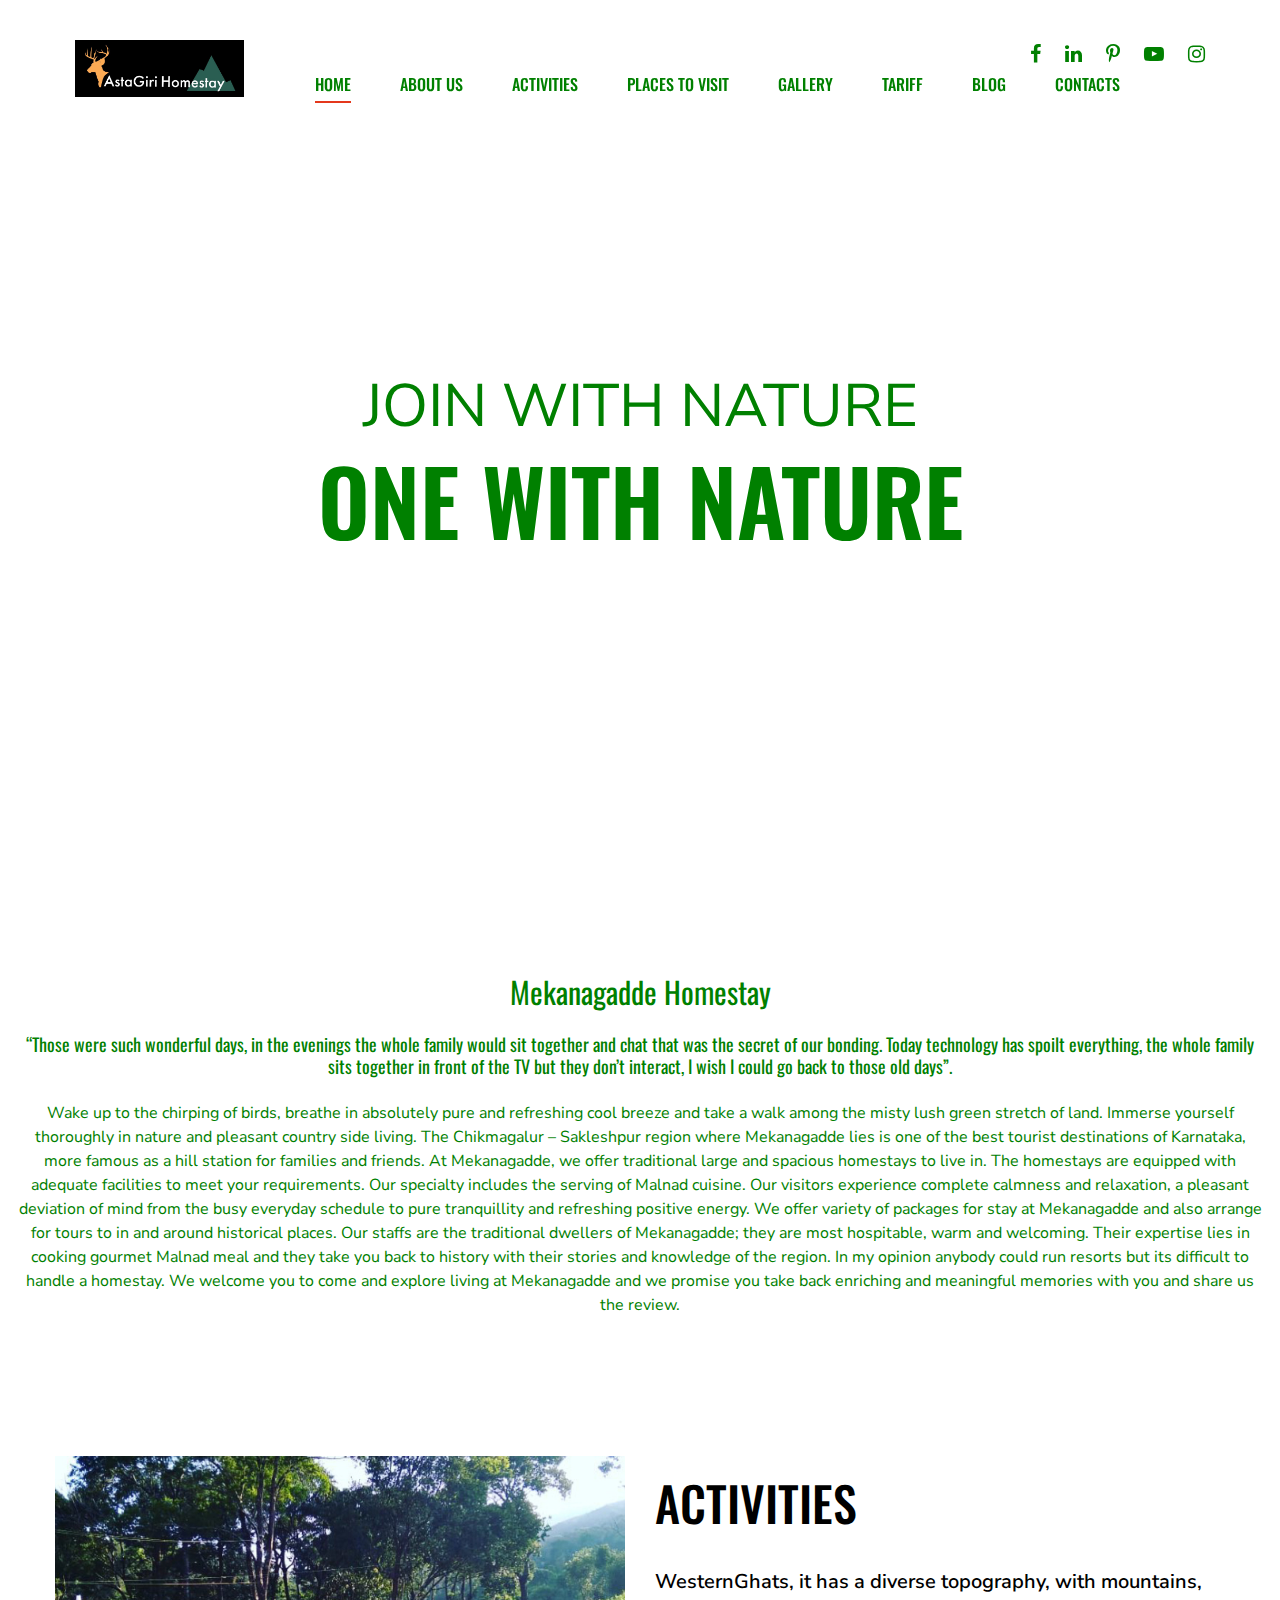
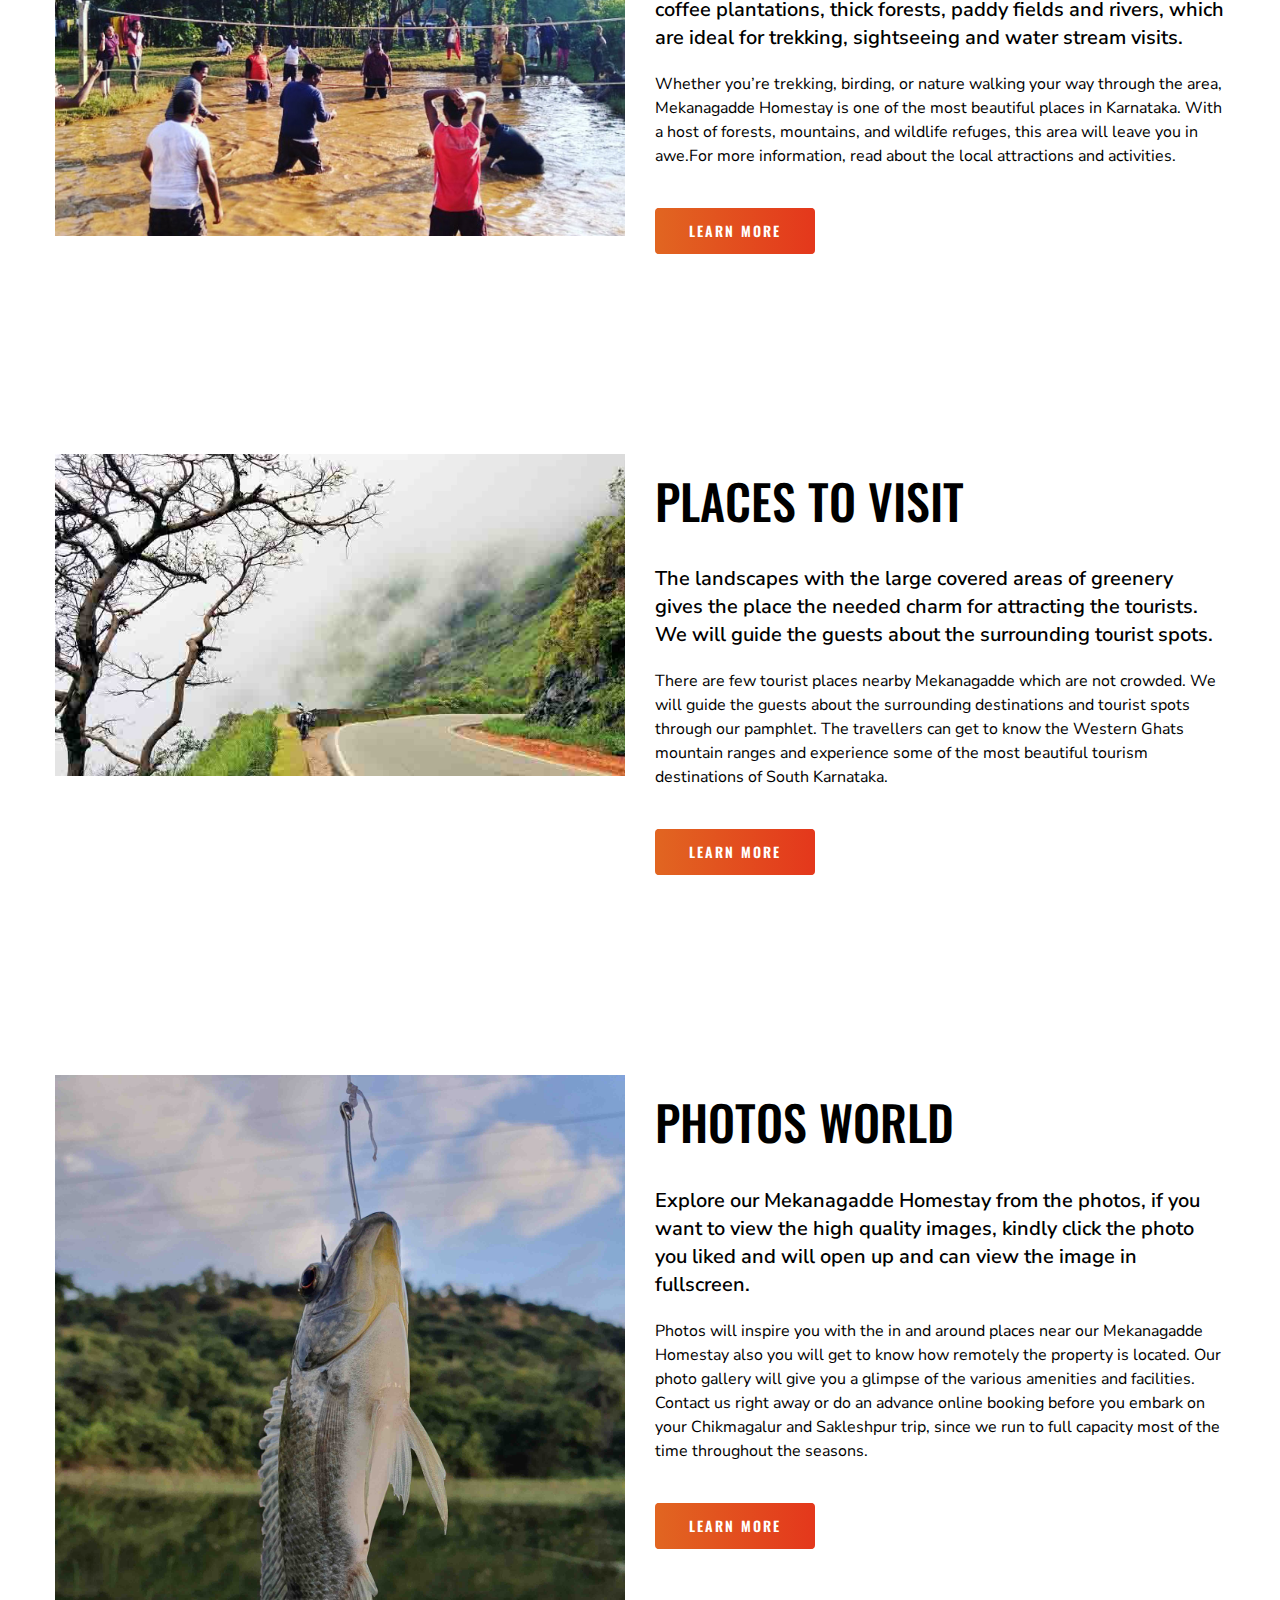
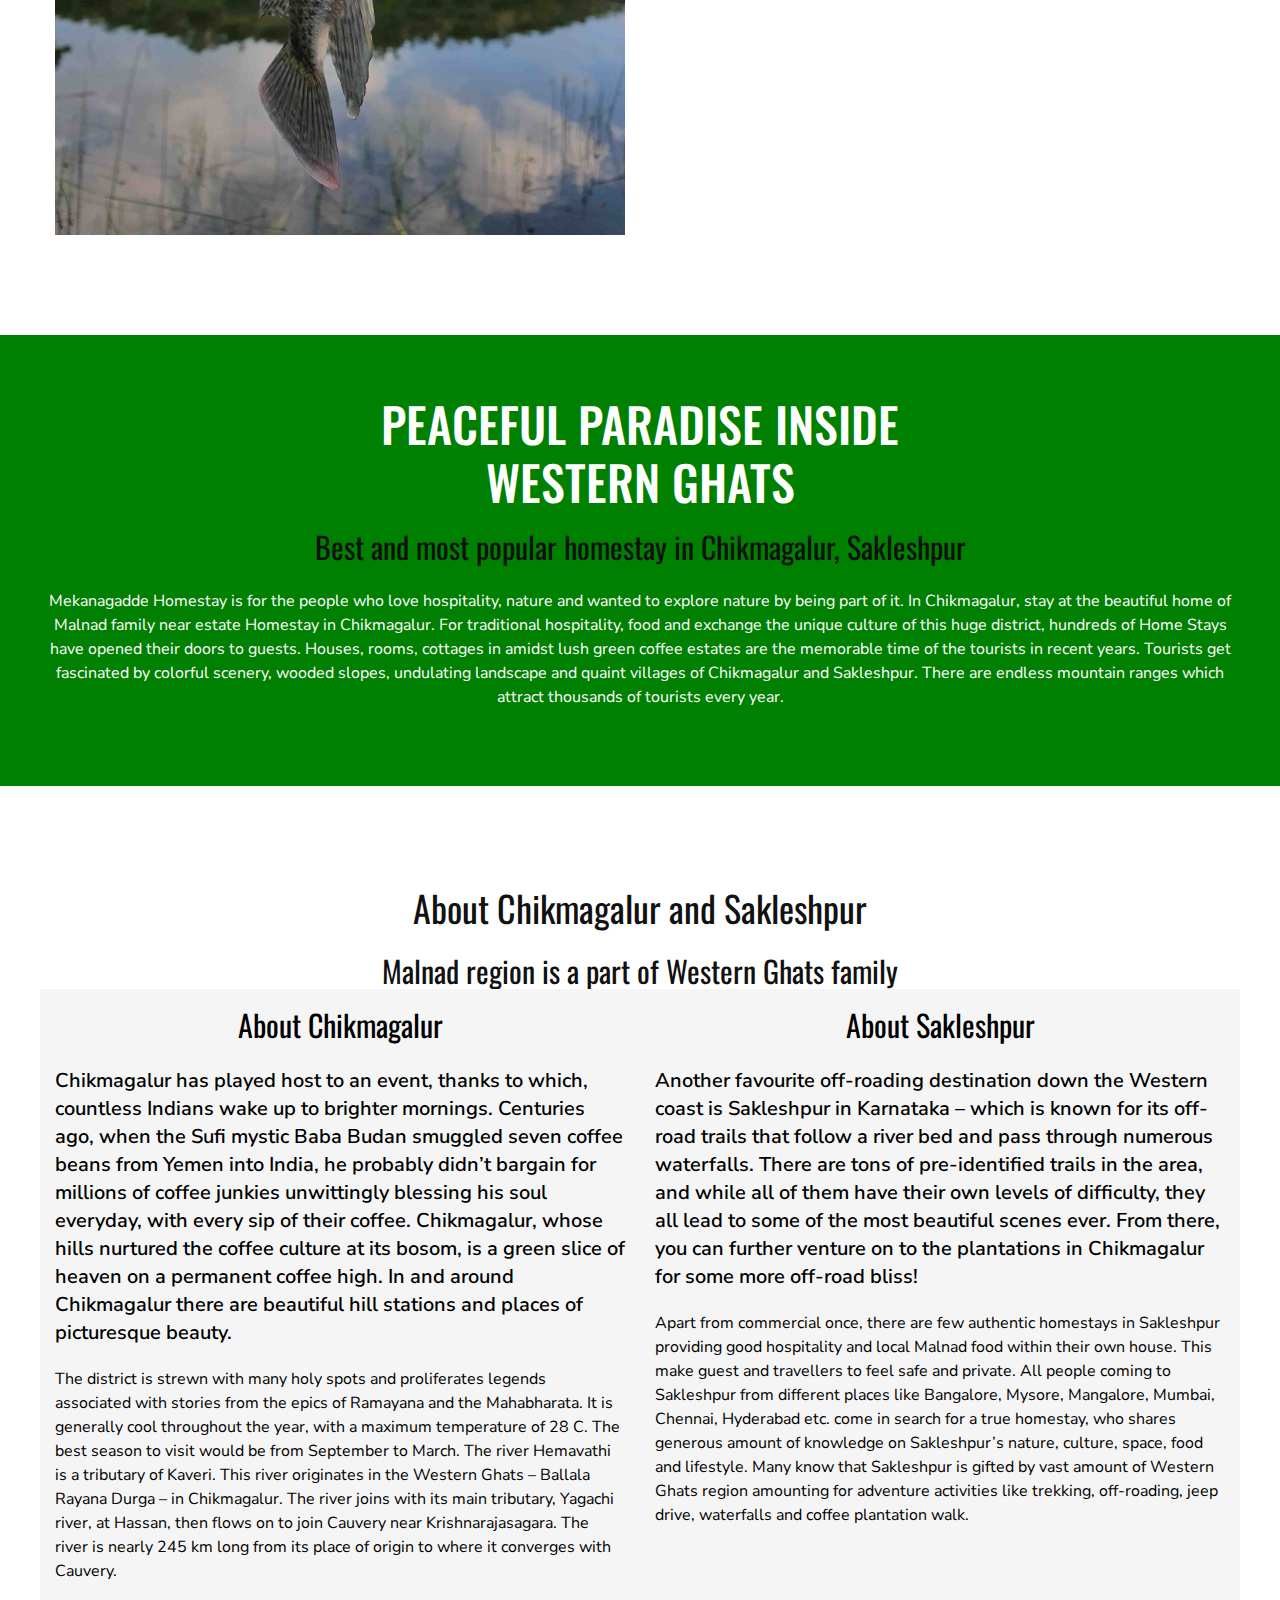
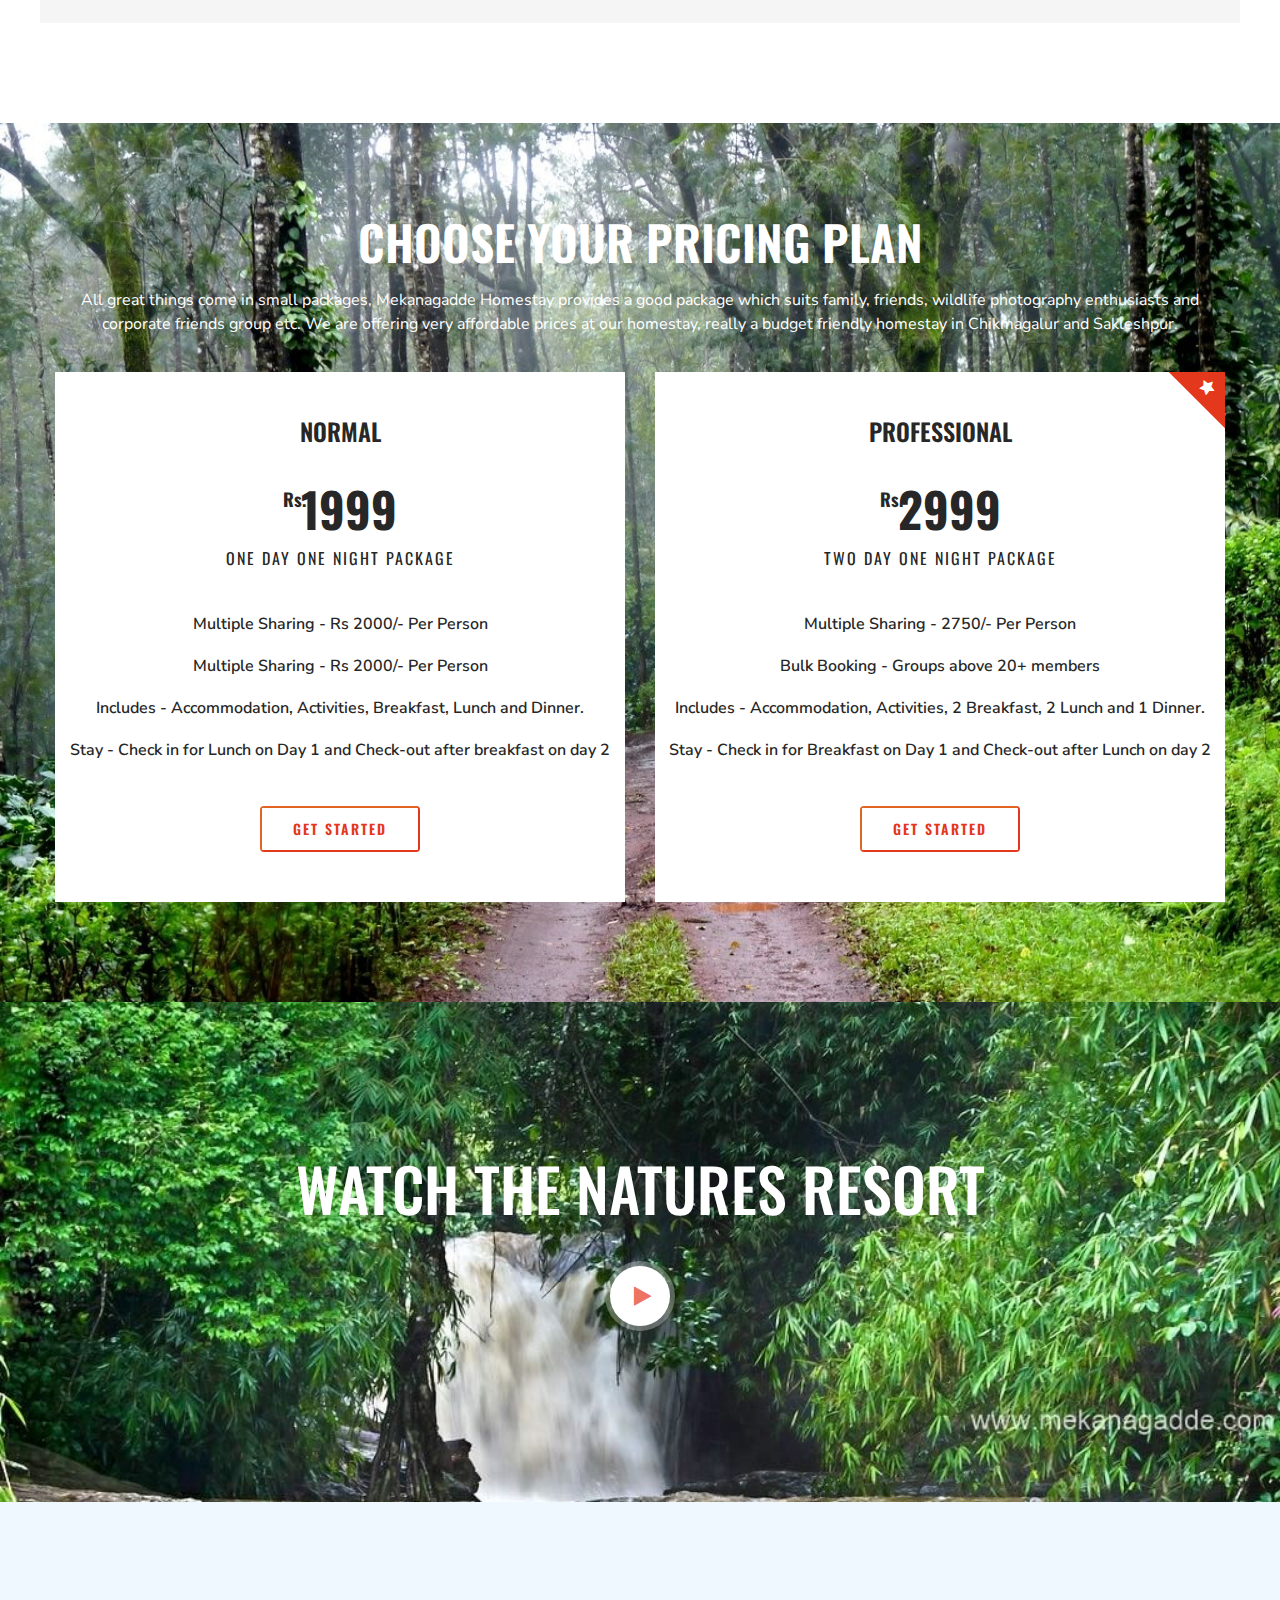
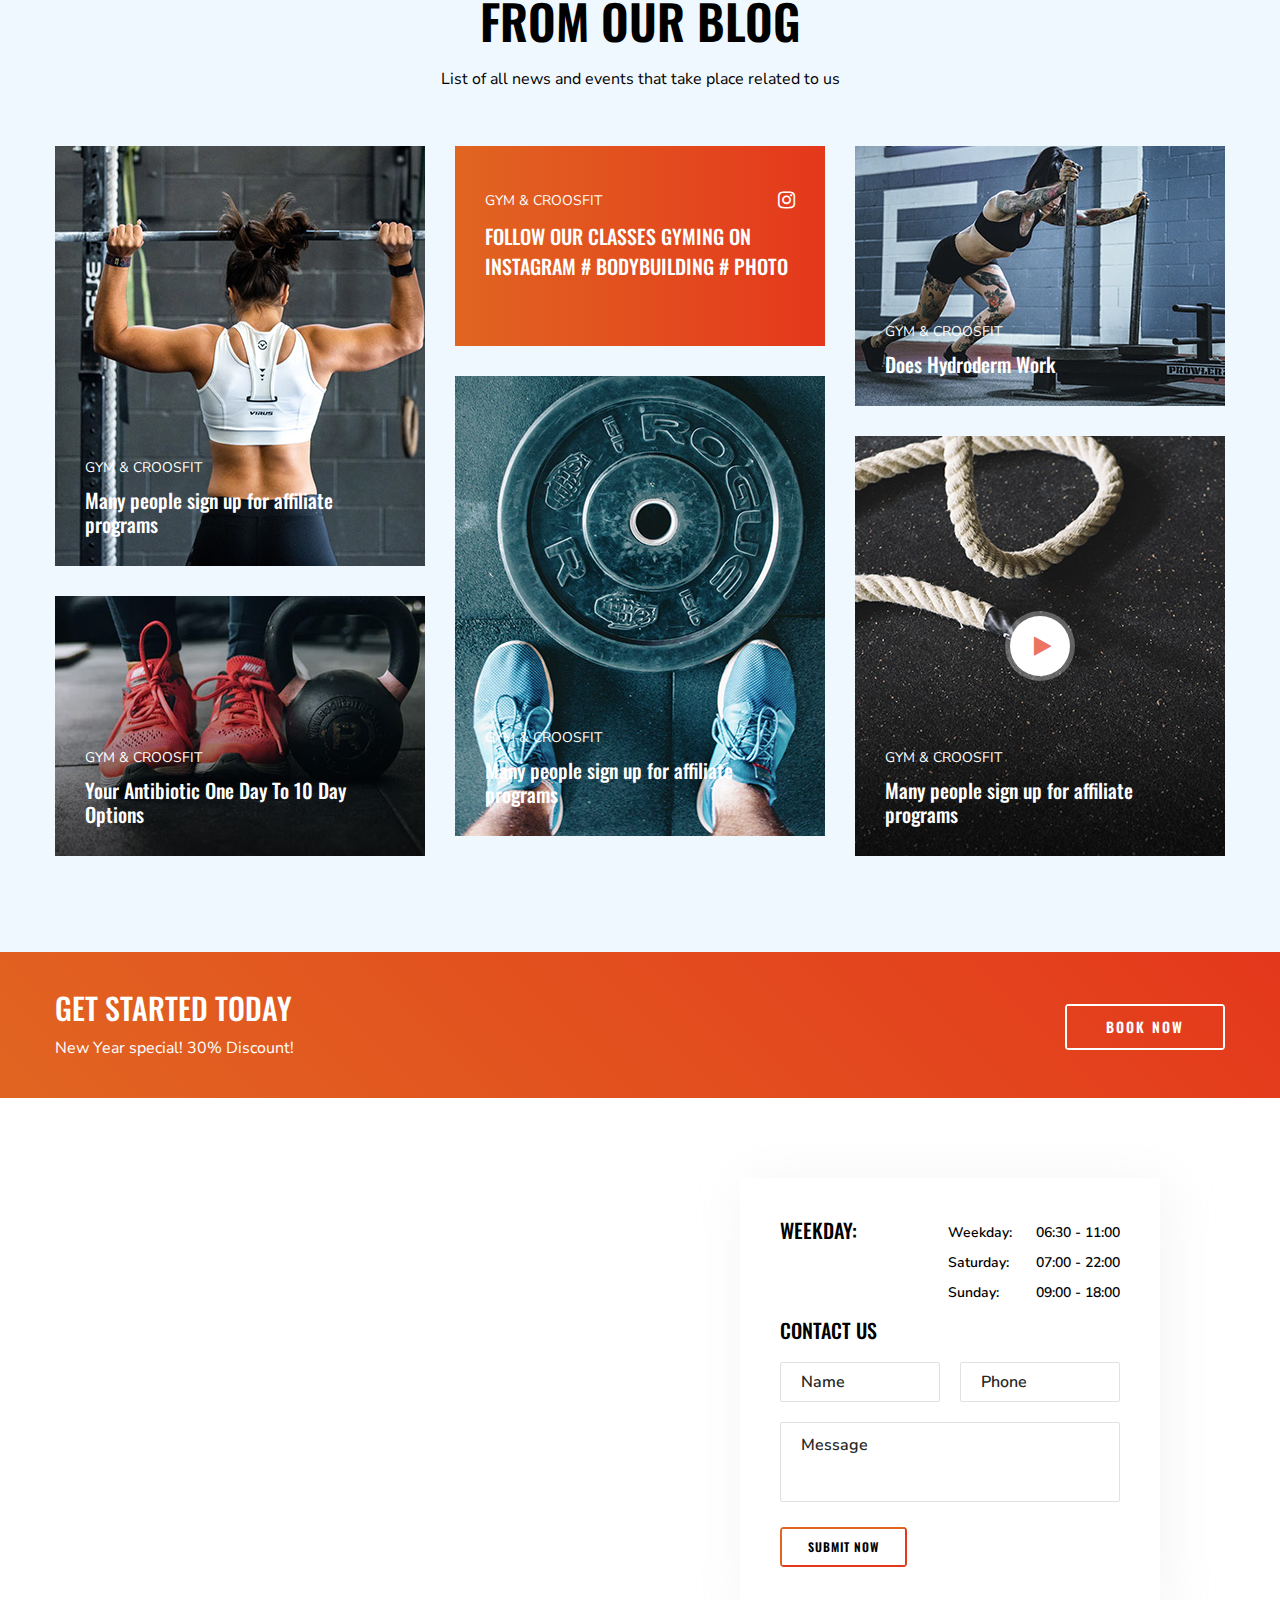
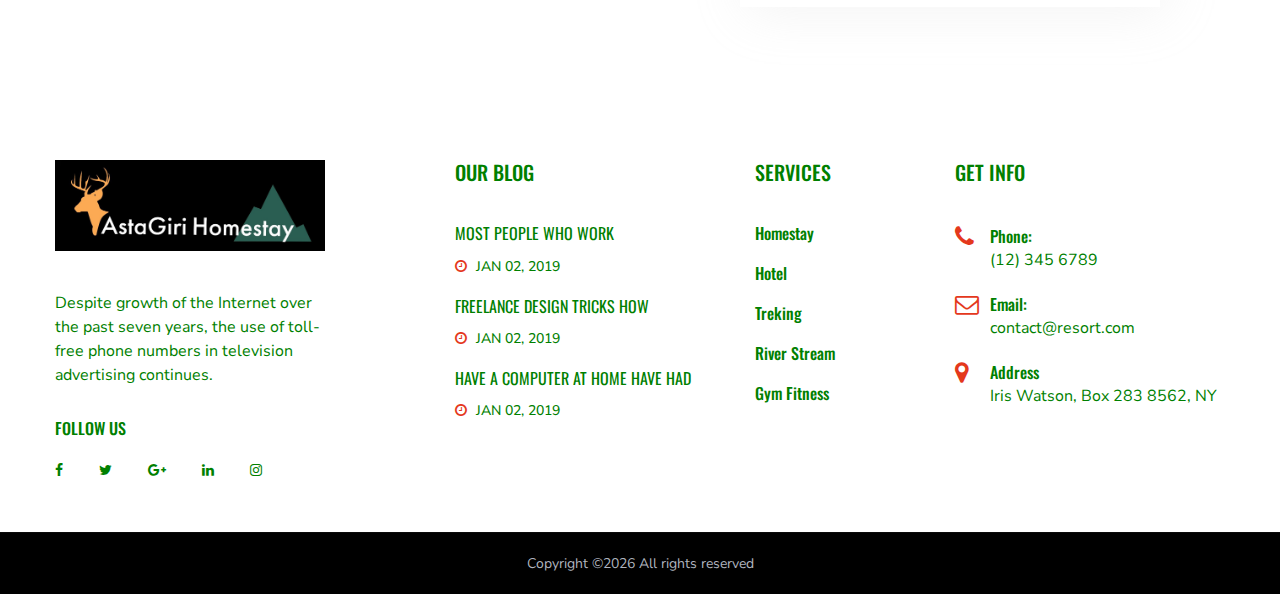
==== index.html @ 1a9eeee2 "1" ====
<!DOCTYPE html>
<html lang="zxx">

<head>
    <meta charset="UTF-8">
    <meta name="description" content="Resort">
    <meta name="keywords" content="Activitar, unica, creative, html">
    <meta name="viewport" content="width=device-width, initial-scale=1.0">
    <meta http-equiv="X-UA-Compatible" content="ie=edge">
    <title>Resort</title>

    <!-- Google Font -->
    <link href="https://fonts.googleapis.com/css?family=Nunito+Sans:400,600,700,800,900&display=swap" rel="stylesheet">
    <link href="https://fonts.googleapis.com/css?family=Oswald:300,400,500,600,700&display=swap" rel="stylesheet">

    <!-- Css Styles -->
    <link rel="stylesheet" href="css/bootstrap.min.css" type="text/css">
    <link rel="stylesheet" href="css/font-awesome.min.css" type="text/css">
    <link rel="stylesheet" href="css/elegant-icons.css" type="text/css">
    <link rel="stylesheet" href="css/nice-select.css" type="text/css">
    <link rel="stylesheet" href="css/owl.carousel.min.css" type="text/css">
    <link rel="stylesheet" href="css/magnific-popup.css" type="text/css">
    <link rel="stylesheet" href="css/slicknav.min.css" type="text/css">
    <link rel="stylesheet" href="css/style.css" type="text/css">
</head>

<body>
    <!-- Page Preloder -->
    <div id="preloder">
        <div class="loader"></div>
    </div>

    <!-- Header Section Begin -->

    <header class="header-section">
        <div class="container-fluid">
            <div class="logo">
                <a href="./index.html">
                    <img src="img/logo.png" alt="">
                </a>
            </div>
            <div class="top-social">
                <a href="#" style="color: green"><i class="fa fa-facebook"></i></a>
                <a href="#" style="color: green"><i class="fa fa-linkedin"></i></a>
                <a href="#" style="color: green"><i class="fa fa-pinterest-p"></i></a>
                <a href="#" style="color: green"><i class="fa fa-youtube-play"></i></a>
                <a href="#" style="color: green"><i class="fa fa-instagram"></i></a>
            </div>
            <div class="container">
                <div class="nav-menu">
                    <nav class="mainmenu mobile-menu">
                        <ul>
                          <li class="active"><a href="./index.html" style="color:green">Home</a></li>
                          <li><a href="./about-us.html" style="color:green">About us</a></li>
                          <li><a href="./activities.html" style="color:green">Activities</a></li>
                          <li><a href="./placestovisit.html" style="color:green">Places To Visit</a></li>
                        <li><a href="./gallery.html" style="color:green">Gallery</a></li>
                          <li><a href="./tariff.html" style="color:green">Tariff</a></li>
                          <li><a href="./blog.html" style="color:green">Blog</a>  </li>
                          <li><a href="./contact.html" style="color:green"s>Contacts</a></li>
                        </ul>
                    </nav>
                </div>
            </div>
            <div id="mobile-menu-wrap"></div>
        </div>
    </header>
    <!-- Header End -->

    <!-- Hero Section Begin -->
    <section class="hero-section">
        <div class="hero-items owl-carousel">
            <div class="single-hero-item set-bg" data-setbg="img/hero-slider/hero-1.jpg">
                <div class="container">
                    <div class="row">
                        <div class="col-lg-12">
                            <div class="hero-text">
                                <h2 style="color:green">Join With Nature</h2>
                                <h1 style="color:green">One With Nature</h1>

                          </div>
                        </div>
                    </div>
                </div>
            </div>
            <div class="single-hero-item set-bg" data-setbg="img/hero-slider/hero-2.jpg">
                <div class="container">
                    <div class="row">
                        <div class="col-lg-12">
                            <div class="hero-text">
                               <h2>Join With Nature</h2>
                                <h1>One With Nature</h1>

                          </div>
                        </div>
                    </div>
                </div>
            </div>
            <div class="single-hero-item set-bg" data-setbg="img/hero-slider/hero-3.jpg">
                <div class="container">
                    <div class="row">
                        <div class="col-lg-12">
                            <div class="hero-text">
                                <h2>Join With Nature</h2>
                                <h1>One With Nature</h1>

                          </div>
                        </div>
                    </div>
                </div>
            </div>
        </div>
    </section>
    <!-- Hero End -->

    <!-- Feature Section Begin -->
    <section class="feature-section">
        <div class="container-fluid">
            <div class="row">
                <div class="col-md-4 col-xl-12">
                    <br>

                      <center> <h3 style="color: green">Mekanagadde Homestay</h3></center>
					<br>
                       <center> <h5 style="color: green">“Those were such wonderful days, in the evenings the whole family would sit together and chat that was the secret of our bonding. Today technology has spoilt everything, the whole family sits together in front of the TV but they don’t interact, I wish I could go back to those old days”.<br /></h5></center><br>
						   <center> <p style="color: green">Wake up to the chirping of birds, breathe in absolutely pure and refreshing cool breeze and take a walk among the misty lush green stretch of land. Immerse yourself thoroughly in nature and pleasant country side living. The Chikmagalur – Sakleshpur region where Mekanagadde lies is one of the best tourist destinations of Karnataka, more famous as a hill station for families and friends.
At Mekanagadde, we offer traditional large and spacious homestays to live in. The homestays are equipped with adequate facilities to meet your requirements. Our specialty includes the serving of Malnad cuisine. Our visitors experience complete calmness and relaxation, a pleasant deviation of mind from the busy everyday schedule to pure tranquillity and refreshing positive energy. We offer variety of packages for stay at Mekanagadde and also arrange for tours to in and around historical places. Our staffs are the traditional dwellers of Mekanagadde; they are most hospitable, warm and welcoming. Their expertise lies in cooking gourmet Malnad meal and they take you back to history with their stories and knowledge of the region. In my opinion anybody could run resorts but its difficult to handle a homestay.
We welcome you to come and explore living at Mekanagadde and we promise you take back enriching and meaningful memories with you and share us the review.</p></center><br>


              </div>


            </div>
        </div>
    </section>
    <!-- Feature Section End -->

    <!-- About Section Begin -->
    <section class="home-about spad">
        <div class="container">
            <div class="row">

                <div class="col-lg-6">
                    <div class="about-img">
                         <img class="mySlides"  src="img/activities/mud-volley-ball copy.jpg" alt="">
						 <img class="mySlides"  src="img/activities/mud-volley-ball.jpg" alt="">
					  <img class="mySlides"  src="img/activities/bonfire-in-mudigere.jpg" alt="">
					  <img class="mySlides"  src="img/activities/ettina-buja-trek.jpg" alt="">
					  <img class="mySlides"  src="img/activities/water-fals.jpg" alt="">
					  
                    </div>
				  <script>
var myIndex = 0;
carousel();

function carousel() {
  var i;
  var x = document.getElementsByClassName("mySlides");
  for (i = 0; i < x.length; i++) {
    x[i].style.display = "none";
  }
  myIndex++;
  if (myIndex > x.length) {myIndex = 1}
  x[myIndex-1].style.display = "block";
  setTimeout(carousel, 2000); // Change image every 2 seconds
}
</script>
                </div>

				<div class="col-lg-6">
                    <div class="about-text">
                        <h2 style="color: black">ACTIVITIES</h2>
                        <p class="short-details" style="color: black">WesternGhats, it has a diverse topography, with mountains, coffee plantations, thick forests, paddy fields and rivers, which are ideal for trekking, sightseeing and water stream visits.</p>
                        <p class="long-details" style="color: black">Whether you’re trekking, birding, or nature walking your way through the area, Mekanagadde Homestay is one of the most beautiful places in Karnataka. With a host of forests, mountains, and wildlife refuges, this area will leave you in awe.For more information, read about the local attractions and activities.</p>
                        <a href="activities.html" class="primary-btn about-btn">Learn More</a>
                    </div>
                </div>

            </div>
        </div>
    </section>

	<section class="home-about spad">
        <div class="container">
            <div class="row">

                <div class="col-lg-6">
                    <div class="about-img">
                      <img class="mySlides1"  src="img/placestovisit/charmudi-ghat-mudigere.jpg" alt="">
					  <img class="mySlides1"  src="img/placestovisit/devrumane.jpg" alt="">
						<img class="mySlides1"  src="img/placestovisit/DSC_0391.JPG" alt="">
						<img class="mySlides1"  src="img/placestovisit/IMG_20191018_101809.jpg" alt="">
						<img class="mySlides1"  src="img/placestovisit/IMG_20191029_145510-01.jpeg.jpg" alt="">
						
                    </div>
				  <script>
var myIndexx = 0;
carousel2();

function carousel2() {
  var ii;
  var xx = document.getElementsByClassName("mySlides1");
  for (ii = 0; ii < xx.length; ii++) {
    xx[ii].style.display = "none";
  }
  myIndexx++;
  if (myIndexx > xx.length) {myIndexx = 1}
  xx[myIndexx-1].style.display = "block";
  setTimeout(carousel2, 2000); // Change image every 2 seconds
}
</script>
                </div>

				<div class="col-lg-6">
                    <div class="about-text">
                      <h2 style="color: black">PLACES TO VISIT</h2>
                      <p class="short-details" style="color: black">The landscapes with the large covered areas of greenery gives the place the needed charm for attracting the tourists. We will guide the guests about the surrounding tourist spots.</p>
                      <p class="long-details" style="color: black">There are few tourist places nearby Mekanagadde which are not crowded. We will guide the guests about the surrounding destinations and tourist spots through our pamphlet. The travellers can get to know the Western Ghats mountain ranges and experience some of the most beautiful tourism destinations of South Karnataka.</p>
                        <a href="placestovisit.html" class="primary-btn about-btn">Learn More</a>
                    </div>
                </div>

            </div>
        </div>
    </section>

	<section class="home-about spad">
        <div class="container">
            <div class="row">

                <div class="col-lg-6">
                    <div class="about-img">
                         <img class="mySlides2"  src="img/gallery/fishing-AstaGiri-Homestay-in-mudigere,-chikmagalur.jpg" alt="">
						 <img class="mySlides2"  src="img/gallery/AstaGiri-Homestay-in-mudigere,-chikmagalur.jpg" alt="">
						<img class="mySlides2"  src="img/gallery/bedroom in astagiri homestay.JPG" alt="">
						 <img class="mySlides2"  src="img/gallery/chikamagalore-AstaGiri-Homestay-in-mudigere,-chikmagalur.jpg" alt="">
						<img class="mySlides2"  src="img/gallery/AstaGiri-Homestay-in-mudigere,-chikmagalur-2.jpg" alt="">
					  
                    </div>
				  <script>
var myIndexxx = 0;
carousel3();

function carousel3() {
  var iii;
  var xxx = document.getElementsByClassName("mySlides2");
  for (iii = 0; iii < xxx.length; iii++) {
    xxx[iii].style.display = "none";
  }
  myIndexxx++;
  if (myIndexxx > xxx.length) {myIndexxx = 1}
  xxx[myIndexxx-1].style.display = "block";
  setTimeout(carousel3, 2000); // Change image every 2 seconds
}
</script>
                </div>

				<div class="col-lg-6">
                    <div class="about-text">
                      <h2 style="color: black">PHOTOS WORLD</h2>
                      <p class="short-details" style="color: black">Explore our Mekanagadde Homestay from the photos, if you want to view the high quality images, kindly click the photo you liked and will open up and can view the image in fullscreen.</p>
                      <p class="long-details" style="color: black">Photos will inspire you with the in and around places near our Mekanagadde Homestay also you will get to know how remotely the property is located. Our photo gallery will give you a glimpse of the various amenities and facilities. Contact us right away or do an advance online booking before you embark on your Chikmagalur and Sakleshpur trip, since we run to full capacity most of the time throughout the seasons.</p>
                        <a href="gallery.html" class="primary-btn about-btn">Learn More</a>
                    </div>
                </div>

            </div>
        </div>
    </section>
    <!-- About Section End -->

    <!-- Classes Section Begin -->
    <section class="classes-section" >
        <div class="class-title set-bg"  style="background-color: green">
            <div class="container" >
                <div class="row" >
                    <div class="col-lg-7 m-auto text-center">
                        <div class="section-title pl-lg-4 pr-lg-4 pl-0 pr-0">
                            <h2>Peaceful Paradise inside Western Ghats</h2>

                        </div>

                    </div>
					<center><h3>Best and most popular homestay in Chikmagalur, Sakleshpur</h3><br>
                            <p style="color: white">Mekanagadde Homestay is for the people who love hospitality, nature and wanted to explore nature by being part of it. In Chikmagalur, stay at the beautiful home of Malnad family near estate Homestay in Chikmagalur. For traditional hospitality, food and exchange the unique culture of this huge district, hundreds of Home Stays have opened their doors to guests. Houses, rooms, cottages in amidst lush green coffee estates are the memorable time of the tourists in recent years. Tourists get fascinated by colorful scenery, wooded slopes, undulating landscape and quaint villages of Chikmagalur and Sakleshpur. There are endless mountain ranges which attract thousands of tourists every year.</p></center>
                </div>
            </div>
        </div>

    </section>
	<section class="home-about spad">
        <div class="container">
			<center><h2>About Chikmagalur and Sakleshpur</h2>
			<br>
			<h3>Malnad region is a part of Western Ghats family</h3></center>
            <div class="row">
				<br>
				<br>
               <div class="col-lg-6" style="background-color: whitesmoke">
                   <div class="about-text">
                       <center><h3 style="color: black">About Chikmagalur</h3></center>
					   <br>
                      <p class="short-details" style="color: black">Chikmagalur has played host to an event, thanks to which, countless Indians wake up to brighter mornings. Centuries ago, when the Sufi mystic Baba Budan smuggled seven coffee beans from Yemen into India, he probably didn’t bargain for millions of coffee junkies unwittingly blessing his soul everyday, with every sip of their coffee. Chikmagalur, whose hills nurtured the coffee culture at its bosom, is a green slice of heaven on a permanent coffee high. In and around Chikmagalur there are beautiful hill stations and places of picturesque beauty.</p>
                      <p class="long-details" style="color: black">The district is strewn with many holy spots and proliferates legends associated with stories from the epics of Ramayana and the Mahabharata. It is generally cool throughout the year, with a maximum temperature of 28 C. The best season to visit would be from September to March. The river Hemavathi is a tributary of Kaveri. This river originates in the Western Ghats – Ballala Rayana Durga – in Chikmagalur. The river joins with its main tributary, Yagachi river, at Hassan, then flows on to join Cauvery near Krishnarajasagara. The river is nearly 245 km long from its place of origin to where it converges with Cauvery.</p>

                    </div>
                </div>

				<div class="col-lg-6" style="background-color: whitesmoke">
                    <div class="about-text">
                      <center><h3 style="color: black">About Sakleshpur</h3></center>
						<br>
                      <p class="short-details" style="color: black">Another favourite off-roading destination down the Western coast is Sakleshpur in Karnataka – which is known for its off-road trails that follow a river bed and pass through numerous waterfalls. There are tons of pre-identified trails in the area, and while all of them have their own levels of difficulty, they all lead to some of the most beautiful scenes ever. From there, you can further venture on to the plantations in Chikmagalur for some more off-road bliss!</p>
                      <p class="long-details" style="color: black">Apart from commercial once, there are few authentic homestays in Sakleshpur providing good hospitality and local Malnad food within their own house. This make guest and travellers to feel safe and private. All people coming to Sakleshpur from different places like Bangalore, Mysore, Mangalore, Mumbai, Chennai, Hyderabad etc. come in search for a true homestay, who shares generous amount of knowledge on Sakleshpur’s nature, culture, space, food and lifestyle. Many know that Sakleshpur is gifted by vast amount of Western Ghats region amounting for adventure activities like trekking, off-roading, jeep drive, waterfalls and coffee plantation walk.</p>

                    </div>
                </div>
            </div>
        </div>
    </section>



    <!-- Class Time Section End -->

    <!-- Price Plan Section Begin -->
    <section class="price-section spad set-bg" data-setbg="img/price-bg.jpg">
        <div class="container">
            <div class="row">
                <div class="col-lg-12">
                    <div class="section-title">
                        <h2>CHOOSE YOUR PRICING PLAN</h2>
                        <p>All great things come in small packages, Mekanagadde Homestay provides a good package which suits family, friends, wildlife photography enthusiasts and corporate friends group etc. We are offering very affordable prices at our homestay, really a budget friendly homestay in Chikmagalur and Sakleshpur.</p>
                    </div>

                </div>
            </div>
            <div class="row">
                <div class="col-lg-4 col-xl-6">
                    <div class="single-price-plan">
                        <h4>Normal</h4>
                        <div class="price-plan">
                            <h2> 1999 <span>Rs. </span></h2>
                            <p>One day one night Package</p>
                        </div>
                        <ul>
                            <li>Multiple Sharing - Rs 2000/- Per Person</li>
                            <li>Multiple Sharing - Rs 2000/- Per Person</li>
                            <li>Includes - Accommodation, Activities, Breakfast, Lunch and Dinner.</li>
                            <li>Stay - Check in for Lunch on Day 1 and Check-out after breakfast on day 2</li>
                        </ul>
                        <a href="#" class="primary-btn price-btn">Get Started</a>
                    </div>
                </div>
                <div class="col-lg-4 col-xl-6">
                    <div class="single-price-plan">
                        <h4>Professional</h4>
                        <div class="price-plan">
                            <h2>2999<span>Rs.</span></h2>
                            <p>Two day One night Package</p>
                        </div>
                        <ul>
                            <li>Multiple Sharing - 2750/- Per Person</li>
                            <li>Bulk Booking - Groups above 20+ members</li>
                            <li>Includes - Accommodation, Activities, 2 Breakfast, 2 Lunch and 1 Dinner.</li>
                            <li>Stay - Check in for Breakfast on Day 1 and Check-out after Lunch on day 2</li>
                        </ul>
                        <a href="#" class="primary-btn price-btn">Get Started</a>
                        <div class="tic-text">
                            <i class="fa fa-star"></i>
                        </div>
                    </div>
                </div>

            </div>
        </div>
    </section>
    <!-- Price Plan Section End -->



    <!-- Video Section Begin -->
    <section class="video-section set-bg" data-setbg="img/video-bg.jpg">
        <div class="container">
            <div class="row">
                <div class="col-lg-12">
                    <div class="video-text">
                        <h2 >Watch the Natures Resort</h2>
                        <a href="https://www.youtube.com/watch?v=X_9VoqR5ojM" class="play-btn video-popup">
                            <i class="fa fa-play"></i>
                        </a>
                    </div>
                </div>
            </div>
        </div>
    </section>
    <!-- Video Section End -->

    <!-- Blog Section Begin -->
    <section class="blog-section spad" style="background-color: aliceblue">
        <div class="container">
            <div class="row">
                <div class="col-lg-12 text-center">
                    <div class="section-title">
                        <h2 style="color: black">From Our Blog</h2>
                        <p style="color: black">List of all news and events that take place related to us</p>
                    </div>
                </div>
            </div>
            <div class="row blog-gird">
                <div class="grid-sizer"></div>
                <div class="col-lg-4 col-md-6 grid-item">
                    <div class="blog-item large-item set-bg" data-setbg="img/blog/blog-1.jpg">
                        <a href="#" class="blog-text">
                            <div class="categories">Gym & Croosfit</div>
                            <h5>Many people sign up for affiliate programs</h5>
                        </a>
                    </div>
                </div>
                <div class="col-lg-4 col-md-6 grid-item">
                    <div class="blog-item instagram-item">
                        <a href="#" class="instagram-text">
                            <div class="categories">Gym & Croosfit <i class="fa fa-instagram"></i></div>
                            <h5>Follow Our Classes Gyming on Instagram # BodyBuilding # photo</h5>
                        </a>
                    </div>
                </div>
                <div class="col-lg-4 col-md-6 grid-item">
                    <div class="blog-item small-item set-bg" data-setbg="img/blog/blog-2.jpg">
                        <a href="#" class="blog-text">
                            <div class="categories">Gym & Croosfit</div>
                            <h5>Does Hydroderm Work</h5>
                        </a>
                    </div>
                </div>
                <div class="col-lg-4 col-md-6 grid-item">
                    <div class="blog-item large-item xls-large set-bg" data-setbg="img/blog/blog-3.jpg">
                        <a href="#" class="blog-text">
                            <div class="categories">Gym & Croosfit</div>
                            <h5>Many people sign up for affiliate programs</h5>
                        </a>
                    </div>
                </div>
                <div class="col-lg-4 col-md-6 grid-item">
                    <div class="blog-item large-item set-bg" data-setbg="img/blog/blog-4.jpg">
                        <a href="#" class="blog-text">
                            <div class="categories">Gym & Croosfit</div>
                            <h5>Many people sign up for affiliate programs</h5>
                        </a>
                        <div class="play-btn">
                            <a href="https://www.youtube.com/watch?v=X_9VoqR5ojM" class="play-in-btn video-popup">
                                <i class="fa fa-play"></i>
                            </a>
                        </div>
                    </div>
                </div>
                <div class="col-lg-4 col-md-6 grid-item">
                    <div class="blog-item small-item set-bg" data-setbg="img/blog/blog-5.jpg">
                        <a href="#" class="blog-text">
                            <div class="categories">Gym & Croosfit</div>
                            <h5>Your Antibiotic One Day To 10 Day Options</h5>
                        </a>
                    </div>
                </div>
            </div>
        </div>
    </section>
    <!-- Blog Section End -->

    <!-- Cta Section Begin -->
    <section class="cta-section">
        <div class="container" >
            <div class="row">
                <div class="col-lg-12">
                    <div class="cta-text">
                        <h3>GeT Started Today</h3>
                        <p>New Year special! 30% Discount!</p>
                    </div>
                    <a href="#" class="primary-btn cta-btn">book now</a>
                </div>
            </div>
        </div>
    </section>
    <!-- Cta Section End -->

    <!-- Map Section Begin -->
    <div class="map">
        <iframe
            src="https://www.google.com/maps/embed?pb=!1m10!1m8!1m3!1d188618.51311104256!2d-71.236572!3d42.381647!3m2!1i1024!2i768!4f13.1!5e0!3m2!1sen!2sbd!4v1576756626784!5m2!1sen!2sbd" height="590" style="border: 0" allowfullscreen=""></iframe>
         <div class="map-contact-detalis">
            <div class="open-time">
                <h5>Weekday:</h5>
                <ul>
                    <li>Weekday: <span>06:30 - 11:00</span></li>
                    <li>Saturday: <span>07:00 - 22:00</span></li>
                    <li>Sunday: <span>09:00 - 18:00</span></li>
                </ul>
            </div>
            <div class="map-contact-form">
                <h5>Contact Us</h5>
                <form action="#">
                    <input type="text" placeholder="Name">
                    <input type="text" class="phone" placeholder="Phone">
                    <textarea placeholder="Message"></textarea>
                    <button type="submit" class="site-btn">Submit Now</button>
                </form>
            </div>
        </div>
    </div>
    <!-- Map Section End -->

    <!-- Footer Section Begin -->
    <footer class="footer-section" style="background-color: white">
        <div class="container">
            <div class="row">
                <div class="col-lg-3">
                    <div class="footer-logo-item">
                        <div class="f-logo">
                            <a href="#"><img src="img/logo.png" alt=""></a>
                        </div>
                        <p style="color: green">Despite growth of the Internet over the past seven years, the use of toll-free phone numbers
                            in television advertising continues.</p>
                        <div class="social-links">
                            <h6 style="color: green">Follow us</h6>
                            <a href="#" style="color: green"><i class="fa fa-facebook"></i></a>
                            <a href="#" style="color: green"><i class="fa fa-twitter"></i></a>
                            <a href="#" style="color: green"><i class="fa fa-google-plus"></i></a>
                            <a href="#" style="color: green"><i class="fa fa-linkedin"></i></a>
                            <a href="#" style="color: green"><i class="fa fa-instagram"></i></a>
                        </div>
                    </div>
                </div>
                <div class="col-lg-3 offset-lg-1">
                    <div class="footer-widget">
                        <h5 style="color: green">Our Blog</h5>
                        <div class="footer-blog">
                            <a href="#" class="fb-item">
                                <h6 style="color: green">Most people who work</h6>
                                <span class="blog-time" style="color: green"><i class="fa fa-clock-o"></i> Jan 02, 2019</span>
                            </a>
                            <a href="#" class="fb-item">
                                <h6 style="color: green">Freelance Design Tricks How </h6>
                                <span class="blog-time" style="color: green"><i class="fa fa-clock-o"></i> Jan 02, 2019</span>
                            </a>
                            <a href="#" class="fb-item">
                                <h6 style="color: green">have a computer at home have had </h6>
                                <span class="blog-time" style="color: green"><i class="fa fa-clock-o"></i> Jan 02, 2019</span>
                            </a>
                        </div>
                    </div>
                </div>
                <div class="col-lg-2">
                    <div class="footer-widget">
                        <h5 style="color: green">Services</h5>
                        <ul class="workout-program">
                            <li><a href="#" style="color: green">Homestay</a></li>
                            <li><a href="#" style="color: green">Hotel</a></li>
                            <li><a href="#" style="color: green">Treking</a></li>
                            <li><a href="#" style="color: green">River Stream</a></li>
                            <li><a href="#" style="color: green">Gym Fitness</a></li>
                        </ul>
                    </div>
                </div>
                <div class="col-lg-3">
                    <div class="footer-widget">
                        <h5 style="color: green">Get Info</h5>
                        <ul class="footer-info">
                            <li style="color: green">
                                <i class="fa fa-phone"></i>
                                <span style="color: green">Phone:</span>
                                (12) 345 6789
                            </li>
                            <li style="color: green">
                                <i class="fa fa-envelope-o"></i>
                                <span style="color: green">Email:</span>
                                contact@resort.com
                            </li>
                            <li style="color: green">
                                <i class="fa fa-map-marker"></i>
                                <span style="color: green">Address</span>
                                Iris Watson, Box 283 8562, NY
                            </li>
                        </ul>
                    </div>
                </div>
            </div>
        </div>
        <div class="copyright-text">
            <div class="container">
                <div class="row">
                    <div class="col-lg-12 text-center">
                        <div class="ct-inside"><!-- Link back to Colorlib can't be removed. Template is licensed under CC BY 3.0. -->
Copyright &copy;<script>document.write(new Date().getFullYear());</script> All rights reserved</div>
                    </div>
                </div>
            </div>
        </div>
    </footer>
    <!-- Footer Section End -->

    <!-- Js Plugins -->
    <script src="js/jquery-3.3.1.min.js"></script>
    <script src="js/bootstrap.min.js"></script>
    <script src="js/jquery.magnific-popup.min.js"></script>
    <script src="js/mixitup.min.js"></script>
    <script src="js/jquery.nice-select.min.js"></script>
    <script src="js/jquery.slicknav.js"></script>
    <script src="js/owl.carousel.min.js"></script>
    <script src="js/masonry.pkgd.min.js"></script>
    <script src="js/main.js"></script>
</body>

</html>
---- css/elegant-icons.css ----
@font-face {
	font-family: 'ElegantIcons';
	src:url('../fonts/ElegantIcons.eot');
	src:url('../fonts/ElegantIcons.eot?#iefix') format('embedded-opentype'),
		url('../fonts/ElegantIcons.woff') format('woff'),
		url('../fonts/ElegantIcons.ttf') format('truetype'),
		url('../fonts/ElegantIcons.svg#ElegantIcons') format('svg');
	font-weight: normal;
	font-style: normal;
}

/* Use the following CSS code if you want to use data attributes for inserting your icons */
[data-icon]:before {
	font-family: 'ElegantIcons';
	content: attr(data-icon);
	speak: none;
	font-weight: normal;
	font-variant: normal;
	text-transform: none;
	line-height: 1;
	-webkit-font-smoothing: antialiased;
	-moz-osx-font-smoothing: grayscale;
}

/* Use the following CSS code if you want to have a class per icon */
/*
Instead of a list of all class selectors,
you can use the generic selector below, but it's slower:
[class*="your-class-prefix"] {
*/
.arrow_up, .arrow_down, .arrow_left, .arrow_right, .arrow_left-up, .arrow_right-up, .arrow_right-down, .arrow_left-down, .arrow-up-down, .arrow_up-down_alt, .arrow_left-right_alt, .arrow_left-right, .arrow_expand_alt2, .arrow_expand_alt, .arrow_condense, .arrow_expand, .arrow_move, .arrow_carrot-up, .arrow_carrot-down, .arrow_carrot-left, .arrow_carrot-right, .arrow_carrot-2up, .arrow_carrot-2down, .arrow_carrot-2left, .arrow_carrot-2right, .arrow_carrot-up_alt2, .arrow_carrot-down_alt2, .arrow_carrot-left_alt2, .arrow_carrot-right_alt2, .arrow_carrot-2up_alt2, .arrow_carrot-2down_alt2, .arrow_carrot-2left_alt2, .arrow_carrot-2right_alt2, .arrow_triangle-up, .arrow_triangle-down, .arrow_triangle-left, .arrow_triangle-right, .arrow_triangle-up_alt2, .arrow_triangle-down_alt2, .arrow_triangle-left_alt2, .arrow_triangle-right_alt2, .arrow_back, .icon_minus-06, .icon_plus, .icon_close, .icon_check, .icon_minus_alt2, .icon_plus_alt2, .icon_close_alt2, .icon_check_alt2, .icon_zoom-out_alt, .icon_zoom-in_alt, .icon_search, .icon_box-empty, .icon_box-selected, .icon_minus-box, .icon_plus-box, .icon_box-checked, .icon_circle-empty, .icon_circle-slelected, .icon_stop_alt2, .icon_stop, .icon_pause_alt2, .icon_pause, .icon_menu, .icon_menu-square_alt2, .icon_menu-circle_alt2, .icon_ul, .icon_ol, .icon_adjust-horiz, .icon_adjust-vert, .icon_document_alt, .icon_documents_alt, .icon_pencil, .icon_pencil-edit_alt, .icon_pencil-edit, .icon_folder-alt, .icon_folder-open_alt, .icon_folder-add_alt, .icon_info_alt, .icon_error-oct_alt, .icon_error-circle_alt, .icon_error-triangle_alt, .icon_question_alt2, .icon_question, .icon_comment_alt, .icon_chat_alt, .icon_vol-mute_alt, .icon_volume-low_alt, .icon_volume-high_alt, .icon_quotations, .icon_quotations_alt2, .icon_clock_alt, .icon_lock_alt, .icon_lock-open_alt, .icon_key_alt, .icon_cloud_alt, .icon_cloud-upload_alt, .icon_cloud-download_alt, .icon_image, .icon_images, .icon_lightbulb_alt, .icon_gift_alt, .icon_house_alt, .icon_genius, .icon_mobile, .icon_tablet, .icon_laptop, .icon_desktop, .icon_camera_alt, .icon_mail_alt, .icon_cone_alt, .icon_ribbon_alt, .icon_bag_alt, .icon_creditcard, .icon_cart_alt, .icon_paperclip, .icon_tag_alt, .icon_tags_alt, .icon_trash_alt, .icon_cursor_alt, .icon_mic_alt, .icon_compass_alt, .icon_pin_alt, .icon_pushpin_alt, .icon_map_alt, .icon_drawer_alt, .icon_toolbox_alt, .icon_book_alt, .icon_calendar, .icon_film, .icon_table, .icon_contacts_alt, .icon_headphones, .icon_lifesaver, .icon_piechart, .icon_refresh, .icon_link_alt, .icon_link, .icon_loading, .icon_blocked, .icon_archive_alt, .icon_heart_alt, .icon_star_alt, .icon_star-half_alt, .icon_star, .icon_star-half, .icon_tools, .icon_tool, .icon_cog, .icon_cogs, .arrow_up_alt, .arrow_down_alt, .arrow_left_alt, .arrow_right_alt, .arrow_left-up_alt, .arrow_right-up_alt, .arrow_right-down_alt, .arrow_left-down_alt, .arrow_condense_alt, .arrow_expand_alt3, .arrow_carrot_up_alt, .arrow_carrot-down_alt, .arrow_carrot-left_alt, .arrow_carrot-right_alt, .arrow_carrot-2up_alt, .arrow_carrot-2dwnn_alt, .arrow_carrot-2left_alt, .arrow_carrot-2right_alt, .arrow_triangle-up_alt, .arrow_triangle-down_alt, .arrow_triangle-left_alt, .arrow_triangle-right_alt, .icon_minus_alt, .icon_plus_alt, .icon_close_alt, .icon_check_alt, .icon_zoom-out, .icon_zoom-in, .icon_stop_alt, .icon_menu-square_alt, .icon_menu-circle_alt, .icon_document, .icon_documents, .icon_pencil_alt, .icon_folder, .icon_folder-open, .icon_folder-add, .icon_folder_upload, .icon_folder_download, .icon_info, .icon_error-circle, .icon_error-oct, .icon_error-triangle, .icon_question_alt, .icon_comment, .icon_chat, .icon_vol-mute, .icon_volume-low, .icon_volume-high, .icon_quotations_alt, .icon_clock, .icon_lock, .icon_lock-open, .icon_key, .icon_cloud, .icon_cloud-upload, .icon_cloud-download, .icon_lightbulb, .icon_gift, .icon_house, .icon_camera, .icon_mail, .icon_cone, .icon_ribbon, .icon_bag, .icon_cart, .icon_tag, .icon_tags, .icon_trash, .icon_cursor, .icon_mic, .icon_compass, .icon_pin, .icon_pushpin, .icon_map, .icon_drawer, .icon_toolbox, .icon_book, .icon_contacts, .icon_archive, .icon_heart, .icon_profile, .icon_group, .icon_grid-2x2, .icon_grid-3x3, .icon_music, .icon_pause_alt, .icon_phone, .icon_upload, .icon_download, .social_facebook, .social_twitter, .social_pinterest, .social_googleplus, .social_tumblr, .social_tumbleupon, .social_wordpress, .social_instagram, .social_dribbble, .social_vimeo, .social_linkedin, .social_rss, .social_deviantart, .social_share, .social_myspace, .social_skype, .social_youtube, .social_picassa, .social_googledrive, .social_flickr, .social_blogger, .social_spotify, .social_delicious, .social_facebook_circle, .social_twitter_circle, .social_pinterest_circle, .social_googleplus_circle, .social_tumblr_circle, .social_stumbleupon_circle, .social_wordpress_circle, .social_instagram_circle, .social_dribbble_circle, .social_vimeo_circle, .social_linkedin_circle, .social_rss_circle, .social_deviantart_circle, .social_share_circle, .social_myspace_circle, .social_skype_circle, .social_youtube_circle, .social_picassa_circle, .social_googledrive_alt2, .social_flickr_circle, .social_blogger_circle, .social_spotify_circle, .social_delicious_circle, .social_facebook_square, .social_twitter_square, .social_pinterest_square, .social_googleplus_square, .social_tumblr_square, .social_stumbleupon_square, .social_wordpress_square, .social_instagram_square, .social_dribbble_square, .social_vimeo_square, .social_linkedin_square, .social_rss_square, .social_deviantart_square, .social_share_square, .social_myspace_square, .social_skype_square, .social_youtube_square, .social_picassa_square, .social_googledrive_square, .social_flickr_square, .social_blogger_square, .social_spotify_square, .social_delicious_square, .icon_printer, .icon_calulator, .icon_building, .icon_floppy, .icon_drive, .icon_search-2, .icon_id, .icon_id-2, .icon_puzzle, .icon_like, .icon_dislike, .icon_mug, .icon_currency, .icon_wallet, .icon_pens, .icon_easel, .icon_flowchart, .icon_datareport, .icon_briefcase, .icon_shield, .icon_percent, .icon_globe, .icon_globe-2, .icon_target, .icon_hourglass, .icon_balance, .icon_rook, .icon_printer-alt, .icon_calculator_alt, .icon_building_alt, .icon_floppy_alt, .icon_drive_alt, .icon_search_alt, .icon_id_alt, .icon_id-2_alt, .icon_puzzle_alt, .icon_like_alt, .icon_dislike_alt, .icon_mug_alt, .icon_currency_alt, .icon_wallet_alt, .icon_pens_alt, .icon_easel_alt, .icon_flowchart_alt, .icon_datareport_alt, .icon_briefcase_alt, .icon_shield_alt, .icon_percent_alt, .icon_globe_alt, .icon_clipboard {
	font-family: 'ElegantIcons';
	speak: none;
	font-style: normal;
	font-weight: normal;
	font-variant: normal;
	text-transform: none;
	line-height: 1;
	-webkit-font-smoothing: antialiased;
}
.arrow_up:before {
	content: "\21";
}
.arrow_down:before {
	content: "\22";
}
.arrow_left:before {
	content: "\23";
}
.arrow_right:before {
	content: "\24";
}
.arrow_left-up:before {
	content: "\25";
}
.arrow_right-up:before {
	content: "\26";
}
.arrow_right-down:before {
	content: "\27";
}
.arrow_left-down:before {
	content: "\28";
}
.arrow-up-down:before {
	content: "\29";
}
.arrow_up-down_alt:before {
	content: "\2a";
}
.arrow_left-right_alt:before {
	content: "\2b";
}
.arrow_left-right:before {
	content: "\2c";
}
.arrow_expand_alt2:before {
	content: "\2d";
}
.arrow_expand_alt:before {
	content: "\2e";
}
.arrow_condense:before {
	content: "\2f";
}
.arrow_expand:before {
	content: "\30";
}
.arrow_move:before {
	content: "\31";
}
.arrow_carrot-up:before {
	content: "\32";
}
.arrow_carrot-down:before {
	content: "\33";
}
.arrow_carrot-left:before {
	content: "\34";
}
.arrow_carrot-right:before {
	content: "\35";
}
.arrow_carrot-2up:before {
	content: "\36";
}
.arrow_carrot-2down:before {
	content: "\37";
}
.arrow_carrot-2left:before {
	content: "\38";
}
.arrow_carrot-2right:before {
	content: "\39";
}
.arrow_carrot-up_alt2:before {
	content: "\3a";
}
.arrow_carrot-down_alt2:before {
	content: "\3b";
}
.arrow_carrot-left_alt2:before {
	content: "\3c";
}
.arrow_carrot-right_alt2:before {
	content: "\3d";
}
.arrow_carrot-2up_alt2:before {
	content: "\3e";
}
.arrow_carrot-2down_alt2:before {
	content: "\3f";
}
.arrow_carrot-2left_alt2:before {
	content: "\40";
}
.arrow_carrot-2right_alt2:before {
	content: "\41";
}
.arrow_triangle-up:before {
	content: "\42";
}
.arrow_triangle-down:before {
	content: "\43";
}
.arrow_triangle-left:before {
	content: "\44";
}
.arrow_triangle-right:before {
	content: "\45";
}
.arrow_triangle-up_alt2:before {
	content: "\46";
}
.arrow_triangle-down_alt2:before {
	content: "\47";
}
.arrow_triangle-left_alt2:before {
	content: "\48";
}
.arrow_triangle-right_alt2:before {
	content: "\49";
}
.arrow_back:before {
	content: "\4a";
}
.icon_minus-06:before {
	content: "\4b";
}
.icon_plus:before {
	content: "\4c";
}
.icon_close:before {
	content: "\4d";
}
.icon_check:before {
	content: "\4e";
}
.icon_minus_alt2:before {
	content: "\4f";
}
.icon_plus_alt2:before {
	content: "\50";
}
.icon_close_alt2:before {
	content: "\51";
}
.icon_check_alt2:before {
	content: "\52";
}
.icon_zoom-out_alt:before {
	content: "\53";
}
.icon_zoom-in_alt:before {
	content: "\54";
}
.icon_search:before {
	content: "\55";
}
.icon_box-empty:before {
	content: "\56";
}
.icon_box-selected:before {
	content: "\57";
}
.icon_minus-box:before {
	content: "\58";
}
.icon_plus-box:before {
	content: "\59";
}
.icon_box-checked:before {
	content: "\5a";
}
.icon_circle-empty:before {
	content: "\5b";
}
.icon_circle-slelected:before {
	content: "\5c";
}
.icon_stop_alt2:before {
	content: "\5d";
}
.icon_stop:before {
	content: "\5e";
}
.icon_pause_alt2:before {
	content: "\5f";
}
.icon_pause:before {
	content: "\60";
}
.icon_menu:before {
	content: "\61";
}
.icon_menu-square_alt2:before {
	content: "\62";
}
.icon_menu-circle_alt2:before {
	content: "\63";
}
.icon_ul:before {
	content: "\64";
}
.icon_ol:before {
	content: "\65";
}
.icon_adjust-horiz:before {
	content: "\66";
}
.icon_adjust-vert:before {
	content: "\67";
}
.icon_document_alt:before {
	content: "\68";
}
.icon_documents_alt:before {
	content: "\69";
}
.icon_pencil:before {
	content: "\6a";
}
.icon_pencil-edit_alt:before {
	content: "\6b";
}
.icon_pencil-edit:before {
	content: "\6c";
}
.icon_folder-alt:before {
	content: "\6d";
}
.icon_folder-open_alt:before {
	content: "\6e";
}
.icon_folder-add_alt:before {
	content: "\6f";
}
.icon_info_alt:before {
	content: "\70";
}
.icon_error-oct_alt:before {
	content: "\71";
}
.icon_error-circle_alt:before {
	content: "\72";
}
.icon_error-triangle_alt:before {
	content: "\73";
}
.icon_question_alt2:before {
	content: "\74";
}
.icon_question:before {
	content: "\75";
}
.icon_comment_alt:before {
	content: "\76";
}
.icon_chat_alt:before {
	content: "\77";
}
.icon_vol-mute_alt:before {
	content: "\78";
}
.icon_volume-low_alt:before {
	content: "\79";
}
.icon_volume-high_alt:before {
	content: "\7a";
}
.icon_quotations:before {
	content: "\7b";
}
.icon_quotations_alt2:before {
	content: "\7c";
}
.icon_clock_alt:before {
	content: "\7d";
}
.icon_lock_alt:before {
	content: "\7e";
}
.icon_lock-open_alt:before {
	content: "\e000";
}
.icon_key_alt:before {
	content: "\e001";
}
.icon_cloud_alt:before {
	content: "\e002";
}
.icon_cloud-upload_alt:before {
	content: "\e003";
}
.icon_cloud-download_alt:before {
	content: "\e004";
}
.icon_image:before {
	content: "\e005";
}
.icon_images:before {
	content: "\e006";
}
.icon_lightbulb_alt:before {
	content: "\e007";
}
.icon_gift_alt:before {
	content: "\e008";
}
.icon_house_alt:before {
	content: "\e009";
}
.icon_genius:before {
	content: "\e00a";
}
.icon_mobile:before {
	content: "\e00b";
}
.icon_tablet:before {
	content: "\e00c";
}
.icon_laptop:before {
	content: "\e00d";
}
.icon_desktop:before {
	content: "\e00e";
}
.icon_camera_alt:before {
	content: "\e00f";
}
.icon_mail_alt:before {
	content: "\e010";
}
.icon_cone_alt:before {
	content: "\e011";
}
.icon_ribbon_alt:before {
	content: "\e012";
}
.icon_bag_alt:before {
	content: "\e013";
}
.icon_creditcard:before {
	content: "\e014";
}
.icon_cart_alt:before {
	content: "\e015";
}
.icon_paperclip:before {
	content: "\e016";
}
.icon_tag_alt:before {
	content: "\e017";
}
.icon_tags_alt:before {
	content: "\e018";
}
.icon_trash_alt:before {
	content: "\e019";
}
.icon_cursor_alt:before {
	content: "\e01a";
}
.icon_mic_alt:before {
	content: "\e01b";
}
.icon_compass_alt:before {
	content: "\e01c";
}
.icon_pin_alt:before {
	content: "\e01d";
}
.icon_pushpin_alt:before {
	content: "\e01e";
}
.icon_map_alt:before {
	content: "\e01f";
}
.icon_drawer_alt:before {
	content: "\e020";
}
.icon_toolbox_alt:before {
	content: "\e021";
}
.icon_book_alt:before {
	content: "\e022";
}
.icon_calendar:before {
	content: "\e023";
}
.icon_film:before {
	content: "\e024";
}
.icon_table:before {
	content: "\e025";
}
.icon_contacts_alt:before {
	content: "\e026";
}
.icon_headphones:before {
	content: "\e027";
}
.icon_lifesaver:before {
	content: "\e028";
}
.icon_piechart:before {
	content: "\e029";
}
.icon_refresh:before {
	content: "\e02a";
}
.icon_link_alt:before {
	content: "\e02b";
}
.icon_link:before {
	content: "\e02c";
}
.icon_loading:before {
	content: "\e02d";
}
.icon_blocked:before {
	content: "\e02e";
}
.icon_archive_alt:before {
	content: "\e02f";
}
.icon_heart_alt:before {
	content: "\e030";
}
.icon_star_alt:before {
	content: "\e031";
}
.icon_star-half_alt:before {
	content: "\e032";
}
.icon_star:before {
	content: "\e033";
}
.icon_star-half:before {
	content: "\e034";
}
.icon_tools:before {
	content: "\e035";
}
.icon_tool:before {
	content: "\e036";
}
.icon_cog:before {
	content: "\e037";
}
.icon_cogs:before {
	content: "\e038";
}
.arrow_up_alt:before {
	content: "\e039";
}
.arrow_down_alt:before {
	content: "\e03a";
}
.arrow_left_alt:before {
	content: "\e03b";
}
.arrow_right_alt:before {
	content: "\e03c";
}
.arrow_left-up_alt:before {
	content: "\e03d";
}
.arrow_right-up_alt:before {
	content: "\e03e";
}
.arrow_right-down_alt:before {
	content: "\e03f";
}
.arrow_left-down_alt:before {
	content: "\e040";
}
.arrow_condense_alt:before {
	content: "\e041";
}
.arrow_expand_alt3:before {
	content: "\e042";
}
.arrow_carrot_up_alt:before {
	content: "\e043";
}
.arrow_carrot-down_alt:before {
	content: "\e044";
}
.arrow_carrot-left_alt:before {
	content: "\e045";
}
.arrow_carrot-right_alt:before {
	content: "\e046";
}
.arrow_carrot-2up_alt:before {
	content: "\e047";
}
.arrow_carrot-2dwnn_alt:before {
	content: "\e048";
}
.arrow_carrot-2left_alt:before {
	content: "\e049";
}
.arrow_carrot-2right_alt:before {
	content: "\e04a";
}
.arrow_triangle-up_alt:before {
	content: "\e04b";
}
.arrow_triangle-down_alt:before {
	content: "\e04c";
}
.arrow_triangle-left_alt:before {
	content: "\e04d";
}
.arrow_triangle-right_alt:before {
	content: "\e04e";
}
.icon_minus_alt:before {
	content: "\e04f";
}
.icon_plus_alt:before {
	content: "\e050";
}
.icon_close_alt:before {
	content: "\e051";
}
.icon_check_alt:before {
	content: "\e052";
}
.icon_zoom-out:before {
	content: "\e053";
}
.icon_zoom-in:before {
	content: "\e054";
}
.icon_stop_alt:before {
	content: "\e055";
}
.icon_menu-square_alt:before {
	content: "\e056";
}
.icon_menu-circle_alt:before {
	content: "\e057";
}
.icon_document:before {
	content: "\e058";
}
.icon_documents:before {
	content: "\e059";
}
.icon_pencil_alt:before {
	content: "\e05a";
}
.icon_folder:before {
	content: "\e05b";
}
.icon_folder-open:before {
	content: "\e05c";
}
.icon_folder-add:before {
	content: "\e05d";
}
.icon_folder_upload:before {
	content: "\e05e";
}
.icon_folder_download:before {
	content: "\e05f";
}
.icon_info:before {
	content: "\e060";
}
.icon_error-circle:before {
	content: "\e061";
}
.icon_error-oct:before {
	content: "\e062";
}
.icon_error-triangle:before {
	content: "\e063";
}
.icon_question_alt:before {
	content: "\e064";
}
.icon_comment:before {
	content: "\e065";
}
.icon_chat:before {
	content: "\e066";
}
.icon_vol-mute:before {
	content: "\e067";
}
.icon_volume-low:before {
	content: "\e068";
}
.icon_volume-high:before {
	content: "\e069";
}
.icon_quotations_alt:before {
	content: "\e06a";
}
.icon_clock:before {
	content: "\e06b";
}
.icon_lock:before {
	content: "\e06c";
}
.icon_lock-open:before {
	content: "\e06d";
}
.icon_key:before {
	content: "\e06e";
}
.icon_cloud:before {
	content: "\e06f";
}
.icon_cloud-upload:before {
	content: "\e070";
}
.icon_cloud-download:before {
	content: "\e071";
}
.icon_lightbulb:before {
	content: "\e072";
}
.icon_gift:before {
	content: "\e073";
}
.icon_house:before {
	content: "\e074";
}
.icon_camera:before {
	content: "\e075";
}
.icon_mail:before {
	content: "\e076";
}
.icon_cone:before {
	content: "\e077";
}
.icon_ribbon:before {
	content: "\e078";
}
.icon_bag:before {
	content: "\e079";
}
.icon_cart:before {
	content: "\e07a";
}
.icon_tag:before {
	content: "\e07b";
}
.icon_tags:before {
	content: "\e07c";
}
.icon_trash:before {
	content: "\e07d";
}
.icon_cursor:before {
	content: "\e07e";
}
.icon_mic:before {
	content: "\e07f";
}
.icon_compass:before {
	content: "\e080";
}
.icon_pin:before {
	content: "\e081";
}
.icon_pushpin:before {
	content: "\e082";
}
.icon_map:before {
	content: "\e083";
}
.icon_drawer:before {
	content: "\e084";
}
.icon_toolbox:before {
	content: "\e085";
}
.icon_book:before {
	content: "\e086";
}
.icon_contacts:before {
	content: "\e087";
}
.icon_archive:before {
	content: "\e088";
}
.icon_heart:before {
	content: "\e089";
}
.icon_profile:before {
	content: "\e08a";
}
.icon_group:before {
	content: "\e08b";
}
.icon_grid-2x2:before {
	content: "\e08c";
}
.icon_grid-3x3:before {
	content: "\e08d";
}
.icon_music:before {
	content: "\e08e";
}
.icon_pause_alt:before {
	content: "\e08f";
}
.icon_phone:before {
	content: "\e090";
}
.icon_upload:before {
	content: "\e091";
}
.icon_download:before {
	content: "\e092";
}
.social_facebook:before {
	content: "\e093";
}
.social_twitter:before {
	content: "\e094";
}
.social_pinterest:before {
	content: "\e095";
}
.social_googleplus:before {
	content: "\e096";
}
.social_tumblr:before {
	content: "\e097";
}
.social_tumbleupon:before {
	content: "\e098";
}
.social_wordpress:before {
	content: "\e099";
}
.social_instagram:before {
	content: "\e09a";
}
.social_dribbble:before {
	content: "\e09b";
}
.social_vimeo:before {
	content: "\e09c";
}
.social_linkedin:before {
	content: "\e09d";
}
.social_rss:before {
	content: "\e09e";
}
.social_deviantart:before {
	content: "\e09f";
}
.social_share:before {
	content: "\e0a0";
}
.social_myspace:before {
	content: "\e0a1";
}
.social_skype:before {
	content: "\e0a2";
}
.social_youtube:before {
	content: "\e0a3";
}
.social_picassa:before {
	content: "\e0a4";
}
.social_googledrive:before {
	content: "\e0a5";
}
.social_flickr:before {
	content: "\e0a6";
}
.social_blogger:before {
	content: "\e0a7";
}
.social_spotify:before {
	content: "\e0a8";
}
.social_delicious:before {
	content: "\e0a9";
}
.social_facebook_circle:before {
	content: "\e0aa";
}
.social_twitter_circle:before {
	content: "\e0ab";
}
.social_pinterest_circle:before {
	content: "\e0ac";
}
.social_googleplus_circle:before {
	content: "\e0ad";
}
.social_tumblr_circle:before {
	content: "\e0ae";
}
.social_stumbleupon_circle:before {
	content: "\e0af";
}
.social_wordpress_circle:before {
	content: "\e0b0";
}
.social_instagram_circle:before {
	content: "\e0b1";
}
.social_dribbble_circle:before {
	content: "\e0b2";
}
.social_vimeo_circle:before {
	content: "\e0b3";
}
.social_linkedin_circle:before {
	content: "\e0b4";
}
.social_rss_circle:before {
	content: "\e0b5";
}
.social_deviantart_circle:before {
	content: "\e0b6";
}
.social_share_circle:before {
	content: "\e0b7";
}
.social_myspace_circle:before {
	content: "\e0b8";
}
.social_skype_circle:before {
	content: "\e0b9";
}
.social_youtube_circle:before {
	content: "\e0ba";
}
.social_picassa_circle:before {
	content: "\e0bb";
}
.social_googledrive_alt2:before {
	content: "\e0bc";
}
.social_flickr_circle:before {
	content: "\e0bd";
}
.social_blogger_circle:before {
	content: "\e0be";
}
.social_spotify_circle:before {
	content: "\e0bf";
}
.social_delicious_circle:before {
	content: "\e0c0";
}
.social_facebook_square:before {
	content: "\e0c1";
}
.social_twitter_square:before {
	content: "\e0c2";
}
.social_pinterest_square:before {
	content: "\e0c3";
}
.social_googleplus_square:before {
	content: "\e0c4";
}
.social_tumblr_square:before {
	content: "\e0c5";
}
.social_stumbleupon_square:before {
	content: "\e0c6";
}
.social_wordpress_square:before {
	content: "\e0c7";
}
.social_instagram_square:before {
	content: "\e0c8";
}
.social_dribbble_square:before {
	content: "\e0c9";
}
.social_vimeo_square:before {
	content: "\e0ca";
}
.social_linkedin_square:before {
	content: "\e0cb";
}
.social_rss_square:before {
	content: "\e0cc";
}
.social_deviantart_square:before {
	content: "\e0cd";
}
.social_share_square:before {
	content: "\e0ce";
}
.social_myspace_square:before {
	content: "\e0cf";
}
.social_skype_square:before {
	content: "\e0d0";
}
.social_youtube_square:before {
	content: "\e0d1";
}
.social_picassa_square:before {
	content: "\e0d2";
}
.social_googledrive_square:before {
	content: "\e0d3";
}
.social_flickr_square:before {
	content: "\e0d4";
}
.social_blogger_square:before {
	content: "\e0d5";
}
.social_spotify_square:before {
	content: "\e0d6";
}
.social_delicious_square:before {
	content: "\e0d7";
}
.icon_printer:before {
	content: "\e103";
}
.icon_calulator:before {
	content: "\e0ee";
}
.icon_building:before {
	content: "\e0ef";
}
.icon_floppy:before {
	content: "\e0e8";
}
.icon_drive:before {
	content: "\e0ea";
}
.icon_search-2:before {
	content: "\e101";
}
.icon_id:before {
	content: "\e107";
}
.icon_id-2:before {
	content: "\e108";
}
.icon_puzzle:before {
	content: "\e102";
}
.icon_like:before {
	content: "\e106";
}
.icon_dislike:before {
	content: "\e0eb";
}
.icon_mug:before {
	content: "\e105";
}
.icon_currency:before {
	content: "\e0ed";
}
.icon_wallet:before {
	content: "\e100";
}
.icon_pens:before {
	content: "\e104";
}
.icon_easel:before {
	content: "\e0e9";
}
.icon_flowchart:before {
	content: "\e109";
}
.icon_datareport:before {
	content: "\e0ec";
}
.icon_briefcase:before {
	content: "\e0fe";
}
.icon_shield:before {
	content: "\e0f6";
}
.icon_percent:before {
	content: "\e0fb";
}
.icon_globe:before {
	content: "\e0e2";
}
.icon_globe-2:before {
	content: "\e0e3";
}
.icon_target:before {
	content: "\e0f5";
}
.icon_hourglass:before {
	content: "\e0e1";
}
.icon_balance:before {
	content: "\e0ff";
}
.icon_rook:before {
	content: "\e0f8";
}
.icon_printer-alt:before {
	content: "\e0fa";
}
.icon_calculator_alt:before {
	content: "\e0e7";
}
.icon_building_alt:before {
	content: "\e0fd";
}
.icon_floppy_alt:before {
	content: "\e0e4";
}
.icon_drive_alt:before {
	content: "\e0e5";
}
.icon_search_alt:before {
	content: "\e0f7";
}
.icon_id_alt:before {
	content: "\e0e0";
}
.icon_id-2_alt:before {
	content: "\e0fc";
}
.icon_puzzle_alt:before {
	content: "\e0f9";
}
.icon_like_alt:before {
	content: "\e0dd";
}
.icon_dislike_alt:before {
	content: "\e0f1";
}
.icon_mug_alt:before {
	content: "\e0dc";
}
.icon_currency_alt:before {
	content: "\e0f3";
}
.icon_wallet_alt:before {
	content: "\e0d8";
}
.icon_pens_alt:before {
	content: "\e0db";
}
.icon_easel_alt:before {
	content: "\e0f0";
}
.icon_flowchart_alt:before {
	content: "\e0df";
}
.icon_datareport_alt:before {
	content: "\e0f2";
}
.icon_briefcase_alt:before {
	content: "\e0f4";
}
.icon_shield_alt:before {
	content: "\e0d9";
}
.icon_percent_alt:before {
	content: "\e0da";
}
.icon_globe_alt:before {
	content: "\e0de";
}
.icon_clipboard:before {
	content: "\e0e6";
}


	.glyph {
		float: left;
		text-align: center;
		padding: .75em;
		margin: .4em 1.5em .75em 0;
		width: 6em;
text-shadow: none;
	}
        .glyph_big {
        font-size: 128px;
        color: #59c5dc;
        float: left;
        margin-right: 20px;
        }

        .glyph div { padding-bottom: 10px;}

	.glyph input {
		font-family: consolas, monospace;
		font-size: 12px;
		width: 100%;
		text-align: center;
		border: 0;
		box-shadow: 0 0 0 1px #ccc;
		padding: .2em;
                -moz-border-radius: 5px;
                -webkit-border-radius: 5px;
	}
	.centered {
		margin-left: auto;
		margin-right: auto;
	}
	.glyph .fs1 {
		font-size: 2em;
	}
---- css/nice-select.css ----
.nice-select {
  -webkit-tap-highlight-color: transparent;
  background-color: #fff;
  border-radius: 5px;
  border: solid 1px #e8e8e8;
  box-sizing: border-box;
  clear: both;
  cursor: pointer;
  display: block;
  float: left;
  font-family: inherit;
  font-size: 14px;
  font-weight: normal;
  height: 42px;
  line-height: 40px;
  outline: none;
  padding-left: 18px;
  padding-right: 30px;
  position: relative;
  text-align: left !important;
  -webkit-transition: all 0.2s ease-in-out;
  transition: all 0.2s ease-in-out;
  -webkit-user-select: none;
     -moz-user-select: none;
      -ms-user-select: none;
          user-select: none;
  white-space: nowrap;
  width: auto; }
  .nice-select:hover {
    border-color: #dbdbdb; }
  .nice-select:active, .nice-select.open, .nice-select:focus {
    border-color: #999; }
  .nice-select:after {
    border-bottom: 2px solid #999;
    border-right: 2px solid #999;
    content: '';
    display: block;
    height: 5px;
    margin-top: -4px;
    pointer-events: none;
    position: absolute;
    right: 12px;
    top: 50%;
    -webkit-transform-origin: 66% 66%;
        -ms-transform-origin: 66% 66%;
            transform-origin: 66% 66%;
    -webkit-transform: rotate(45deg);
        -ms-transform: rotate(45deg);
            transform: rotate(45deg);
    -webkit-transition: all 0.15s ease-in-out;
    transition: all 0.15s ease-in-out;
    width: 5px; }
  .nice-select.open:after {
    -webkit-transform: rotate(-135deg);
        -ms-transform: rotate(-135deg);
            transform: rotate(-135deg); }
  .nice-select.open .list {
    opacity: 1;
    pointer-events: auto;
    -webkit-transform: scale(1) translateY(0);
        -ms-transform: scale(1) translateY(0);
            transform: scale(1) translateY(0); }
  .nice-select.disabled {
    border-color: #ededed;
    color: #999;
    pointer-events: none; }
    .nice-select.disabled:after {
      border-color: #cccccc; }
  .nice-select.wide {
    width: 100%; }
    .nice-select.wide .list {
      left: 0 !important;
      right: 0 !important; }
  .nice-select.right {
    float: right; }
    .nice-select.right .list {
      left: auto;
      right: 0; }
  .nice-select.small {
    font-size: 12px;
    height: 36px;
    line-height: 34px; }
    .nice-select.small:after {
      height: 4px;
      width: 4px; }
    .nice-select.small .option {
      line-height: 34px;
      min-height: 34px; }
  .nice-select .list {
    background-color: #fff;
    border-radius: 5px;
    box-shadow: 0 0 0 1px rgba(68, 68, 68, 0.11);
    box-sizing: border-box;
    margin-top: 4px;
    opacity: 0;
    overflow: hidden;
    padding: 0;
    pointer-events: none;
    position: absolute;
    top: 100%;
    left: 0;
    -webkit-transform-origin: 50% 0;
        -ms-transform-origin: 50% 0;
            transform-origin: 50% 0;
    -webkit-transform: scale(0.75) translateY(-21px);
        -ms-transform: scale(0.75) translateY(-21px);
            transform: scale(0.75) translateY(-21px);
    -webkit-transition: all 0.2s cubic-bezier(0.5, 0, 0, 1.25), opacity 0.15s ease-out;
    transition: all 0.2s cubic-bezier(0.5, 0, 0, 1.25), opacity 0.15s ease-out;
    z-index: 9; }
    .nice-select .list:hover .option:not(:hover) {
      background-color: transparent !important; }
  .nice-select .option {
    cursor: pointer;
    font-weight: 400;
    line-height: 40px;
    list-style: none;
    min-height: 40px;
    outline: none;
    padding-left: 18px;
    padding-right: 29px;
    text-align: left;
    -webkit-transition: all 0.2s;
    transition: all 0.2s; }
    .nice-select .option:hover, .nice-select .option.focus, .nice-select .option.selected.focus {
      background-color: #f6f6f6; }
    .nice-select .option.selected {
      font-weight: bold; }
    .nice-select .option.disabled {
      background-color: transparent;
      color: #999;
      cursor: default; }

.no-csspointerevents .nice-select .list {
  display: none; }

.no-csspointerevents .nice-select.open .list {
  display: block; }
---- css/style.css ----
/******************************************************************
  Template Name: Activitar
  Description:  Activitar Fitness HTML Template
  Author: Colorlib
  Author URI: https://colorlib.com
  Version: 1.0
  Created: Colorlib
******************************************************************/

/*------------------------------------------------------------------
[Table of contents]

1.  Template default CSS
	1.1	Variables
	1.2	Mixins
	1.3	Flexbox
	1.4	Reset
2.  Helper Css
3.  Header Section
4.  Hero Section
5.  Feature Section
6.  Class Section
7.  Class Time Section
8.  Price Plan Section
9.  Contact
10.  Footer Style

-------------------------------------------------------------------*/

/*----------------------------------------*/

/* Template default CSS
/*----------------------------------------*/

html,
body {
	height: 100%;
	font-family: "Nunito Sans", sans-serif;
	-webkit-font-smoothing: antialiased;
	font-smoothing: antialiased;
}

h1,
h2,
h3,
h4,
h5,
h6 {
	margin: 0;
	color: #111111;
	font-weight: 400;
	font-family: "Oswald", sans-serif;
}

h1 {
	font-size: 70px;
}

h2 {
	font-size: 36px;
}

h3 {
	font-size: 30px;
}

h4 {
	font-size: 24px;
}

h5 {
	font-size: 18px;
}

h6 {
	font-size: 16px;
}

p {
	font-size: 16px;
	font-family: "Nunito Sans", sans-serif;
	color: #8f8fa8;
	font-weight: 400;
	line-height: 24px;
	margin: 0 0 15px 0;
}

img {
	max-width: 100%;
}

input:focus,
select:focus,
button:focus,
textarea:focus {
	outline: none;
}

a:hover,
a:focus {
	text-decoration: none;
	outline: none;
	color: #fff;
}

ul,
ol {
	padding: 0;
	margin: 0;
}

/*---------------------
  Helper CSS
-----------------------*/

.section-title h2 {
	color: #ffffff;
	font-size: 48px;
	font-weight: 600;
	margin-bottom: 18px;
	text-transform: uppercase;
}

.section-title p {
	color: #ffffff;
	margin-bottom: 0;
}

.set-bg {
	background-repeat: no-repeat;
	background-size: cover;
	background-position: top center;
}

.spad {
	padding-top: 100px;
	padding-bottom: 100px;
}

.spad-2 {
	padding-top: 50px;
	padding-bottom: 70px;
}

.text-white h1,
.text-white h2,
.text-white h3,
.text-white h4,
.text-white h5,
.text-white h6,
.text-white p,
.text-white span,
.text-white li,
.text-white a {
	color: #fff;
}

/* buttons */

.primary-btn {
	display: inline-block;
	font-size: 14px;
	font-family: "Oswald", sans-serif;
	font-weight: 600;
	padding: 0 12px;
	color: #ffffff;
	letter-spacing: 2px;
	text-transform: uppercase;
	text-align: center;
	width: 160px;
	height: 46px;
	border-left: 2px solid #e16521;
	border-right: 2px solid #e4381C;
	-webkit-box-sizing: border-box;
	box-sizing: border-box;
	background-position: 0 0, 0 100%;
	background-repeat: no-repeat;
	background-size: 100% 2px;
	background-image: -webkit-gradient(linear, left top, right top, color-stop(100%, #e4381C), to(#e16521)), -webkit-gradient(linear, left top, right top, from(#e4381C), color-stop(0%, #e16521));
	background-image: -o-linear-gradient(left, #e4381C 100%, #e16521 100%), -o-linear-gradient(left, #e4381C 0%, #e16521 0%);
	background-image: linear-gradient(to right, #e4381C 100%, #e16521 100%), linear-gradient(to right, #e4381C 0%, #e16521 0%);
	-webkit-transition-duration: 1000ms;
	-o-transition-duration: 1000ms;
	transition-duration: 1000ms;
	line-height: 45px;
	position: relative;
	z-index: 1;
	border-radius: 4px;
}

.primary-btn:after {
	color: #fff;
	-webkit-transition-duration: 500ms;
	-o-transition-duration: 500ms;
	transition-duration: 500ms;
	background: #e16521;
	background: -webkit-gradient(linear, left top, right top, from(#e16521), to(#e4381C));
	background: -o-linear-gradient(left, #e16521, #e4381C);
	background: linear-gradient(to right, #e16521, #e4381C);
	content: "";
	position: absolute;
	width: 100%;
	height: 100%;
	top: 0;
	left: 0;
	z-index: -1;
	border-radius: 2px;
	opacity: 0;
}

.site-btn {
	display: inline-block;
	font-size: 12px;
	font-family: "Oswald", sans-serif;
	font-weight: 600;
	padding: 0 12px;
	color: #000000;
	letter-spacing: 1px;
	text-transform: uppercase;
	text-align: center;
	background: none;
	width: 127px;
	height: 40px;
	border-left: 2px solid #e16521;
	border-right: 2px solid #e4381C;
	border-top: none;
	border-bottom: none;
	-webkit-box-sizing: border-box;
	box-sizing: border-box;
	background-position: 0 0, 0 100%;
	background-repeat: no-repeat;
	background-size: 100% 2px;
	background-image: -webkit-gradient(linear, left top, right top, color-stop(100%, #e16521), color-stop(0%, #e4381C)), -webkit-gradient(linear, left top, right top, from(#e16521), color-stop(0%, #e4381C));
	background-image: -o-linear-gradient(left, #e16521 100%, #e4381C 0%), -o-linear-gradient(left, #e16521 0%, #e4381C 0%);
	background-image: linear-gradient(to right, #e16521 100%, #e4381C 0%), linear-gradient(to right, #e16521 0%, #e4381C 0%);
	-webkit-transition-duration: 1000ms;
	-o-transition-duration: 1000ms;
	transition-duration: 1000ms;
	line-height: 38px;
	position: relative;
	z-index: 1;
	border-radius: 4px;
}

.site-btn:after {
	color: #fff;
	-webkit-transition-duration: 500ms;
	-o-transition-duration: 500ms;
	transition-duration: 500ms;
	background: #e16521;
	background: -webkit-gradient(linear, left top, right top, from(#e16521), to(#e4381C));
	background: -o-linear-gradient(left, #e16521, #e4381C);
	background: linear-gradient(to right, #e16521, #e4381C);
	content: "";
	position: absolute;
	width: 100%;
	height: 100%;
	top: 0;
	left: 0;
	z-index: -1;
	border-radius: 2px;
	opacity: 0;
}

/* Preloder */

#preloder {
	position: fixed;
	width: 100%;
	height: 100%;
	top: 0;
	left: 0;
	z-index: 999999;
	background: #000;
}

.loader {
	width: 40px;
	height: 40px;
	position: absolute;
	top: 50%;
	left: 50%;
	margin-top: -13px;
	margin-left: -13px;
	border-radius: 60px;
	animation: loader 0.8s linear infinite;
	-webkit-animation: loader 0.8s linear infinite;
}

@keyframes loader {
	0% {
		-webkit-transform: rotate(0deg);
		transform: rotate(0deg);
		border: 4px solid #f44336;
		border-left-color: transparent;
	}
	50% {
		-webkit-transform: rotate(180deg);
		transform: rotate(180deg);
		border: 4px solid #673ab7;
		border-left-color: transparent;
	}
	100% {
		-webkit-transform: rotate(360deg);
		transform: rotate(360deg);
		border: 4px solid #f44336;
		border-left-color: transparent;
	}
}

@-webkit-keyframes loader {
	0% {
		-webkit-transform: rotate(0deg);
		border: 4px solid #f44336;
		border-left-color: transparent;
	}
	50% {
		-webkit-transform: rotate(180deg);
		border: 4px solid #673ab7;
		border-left-color: transparent;
	}
	100% {
		-webkit-transform: rotate(360deg);
		border: 4px solid #f44336;
		border-left-color: transparent;
	}
}

/*---------------------
  Header
-----------------------*/

.header-section {
	padding-top: 40px;
	position: absolute;
	left: 0;
	top: 0;
	width: 100%;
	z-index: 99;
	padding-left: 60px;
	padding-right: 60px;
}

.header-section.header-normal {
	position: relative;
	display: -webkit-box;
	display: -ms-flexbox;
	display: flex;
	background: #151515;
	padding-top: 0;
}

.header-section.header-normal .logo {
	padding: 40px 0;
}

.header-section.header-normal .nav-menu .mainmenu ul li a {
	padding: 40px 0;
}

.header-section.header-normal .nav-menu .mainmenu ul li a:after {
	bottom: 35px;
}

.header-section.header-normal .nav-menu .mainmenu ul li:hover .dropdown {
	top: 107px;
}

.header-section.header-normal .nav-menu .mainmenu ul li .dropdown {
	top: 128px;
}

.header-section.header-normal .nav-menu .mainmenu ul li .dropdown li a {
	padding: 14px 22px;
}

.header-section.header-normal .top-social {
	padding: 39px 0;
}

.logo {
	float: left;
	width: 15%;

}

.logo a {
	display:inline-block;
		
}

.nav-menu {
	text-align: center;
}

.nav-menu .mainmenu {
	display: inline-block;
}

.nav-menu .mainmenu ul li {
	display: inline-block;
	list-style: none;
	margin-right: 45px;
	position: relative;
}

.nav-menu .mainmenu ul li:last-child {
	margin-right: 0;
}

.nav-menu .mainmenu ul li.active a {
	color: #e4381C;
}

.nav-menu .mainmenu ul li.active a:after {
	opacity: 1;
}

.nav-menu .mainmenu ul li a {
	color: #ffffff;
	font-size: 16px;
	text-transform: uppercase;
	font-weight: 500;
	line-height: 28px;
	-webkit-transition: 0.3s;
	-o-transition: 0.3s;
	transition: 0.3s;
	display: block;
	font-family: "Oswald", sans-serif;
	-webkit-transition: all 0.3s;
	-o-transition: all 0.3s;
	transition: all 0.3s;
}

.nav-menu .mainmenu ul li a:after {
	position: absolute;
	left: 0;
	bottom: -5px;
	width: 100%;
	height: 2px;
	background: #e4381C;
	content: "";
	opacity: 0;
	-webkit-transition: all 0.3s;
	-o-transition: all 0.3s;
	transition: all 0.3s;
}

.nav-menu .mainmenu ul li:hover .dropdown {
	opacity: 1;
	visibility: visible;
	top: 40px;
}

.nav-menu .mainmenu ul li:hover>a {
	color: #e4381C;
}

.nav-menu .mainmenu ul li:hover>a:after {
	opacity: 1;
}

.nav-menu .mainmenu ul li .dropdown {
	position: absolute;
	left: 0;
	top: 70px;
	width: 180px;
	background: #e4381C;
	opacity: 0;
	visibility: hidden;
	-webkit-transition: all 0.3s;
	-o-transition: all 0.3s;
	transition: all 0.3s;
	z-index: 99;
}

.nav-menu .mainmenu ul li .dropdown li {
	display: block;
	margin-right: 0;
}

.nav-menu .mainmenu ul li .dropdown li a {
	text-align: left;
	text-transform: capitalize;
	padding: 10px 20px;
	color: #ffffff;
}

.nav-menu .mainmenu ul li .dropdown li a:hover {
	color: #151515;
}

.nav-menu .mainmenu ul li .dropdown li a:hover:after {
	display: none;
}

.top-social {
	float: right;
}

.top-social a {
	display: inline-block;
	font-size: 20px;
	color: #ffffff;
	margin-left: 20px;
}

.slicknav_menu {
	display: none;
}

/*---------------------
  Hero Section
-----------------------*/

.hero-items .owl-item.active .single-hero-item .hero-text h2,
.hero-items .owl-item.active .single-hero-item .hero-text h1,
.hero-items .owl-item.active .single-hero-item .hero-text .primary-btn {
	top: 0;
	opacity: 1;
}

.hero-items .owl-item.active .single-hero-item .hero-text h2 {
	-webkit-transition: all 0.2s ease 0.2s;
	-o-transition: all 0.2s ease 0.2s;
	transition: all 0.2s ease 0.2s;
}

.hero-items .owl-item.active .single-hero-item .hero-text h1 {
	-webkit-transition: all 0.4s ease 0.4s;
	-o-transition: all 0.4s ease 0.4s;
	transition: all 0.4s ease 0.4s;
}

.hero-items .owl-item.active .single-hero-item .hero-text .primary-btn {
	-webkit-transition: all 0.6s ease 0.6s;
	-o-transition: all 0.6s ease 0.6s;
	transition: all 0.6s ease 0.6s;
}

.hero-items .owl-nav button[type=button] {
	position: absolute;
	left: 75px;
	top: 50%;
	-webkit-transform: translateY(-30px);
	-ms-transform: translateY(-30px);
	transform: translateY(-30px);
	line-height: 30px;
	font-size: 60px;
	color: #ffffff;
}

.hero-items .owl-nav button[type=button].owl-next {
	left: auto;
	right: 75px;
}

.hero-items .owl-dots {
	position: absolute;
	left: 0;
	bottom: 23px;
	width: 100%;
	text-align: center;
}

.hero-items .owl-dots button.owl-dot {
	height: 14px;
	width: 14px;
	background: #ffffff;
	border-radius: 50%;
	margin-right: 15px;
	position: relative;
}

.hero-items .owl-dots button.owl-dot.active:after {
	opacity: 1;
}

.hero-items .owl-dots button.owl-dot:after {
	position: absolute;
	left: -3px;
	top: -3px;
	height: 20px;
	width: 20px;
	border: 1px solid #ffffff;
	content: "";
	border-radius: 50%;
	opacity: 0;
	-webkit-transition: all 0.3s;
	-o-transition: all 0.3s;
	transition: all 0.3s;
}

.hero-items .owl-dots button.owl-dot:last-child {
	margin-right: 0;
}

.single-hero-item {
	height: 950px;
	padding-top: 20px;
	display: -webkit-box;
	display: -ms-flexbox;
	display: flex;
	-webkit-box-align: center;
	-ms-flex-align: center;
	align-items: center;
	-webkit-box-pack: center;
	-ms-flex-pack: center;
	justify-content: center;
}

.single-hero-item .hero-text {
	text-align: center;
}

.single-hero-item .hero-text h2 {
	color: #ffffff;
	text-transform: uppercase;
	font-family: "Nunito Sans", sans-serif;
	font-size: 60px;
	margin-bottom: 4px;
	position: relative;
	top: 50px;
	opacity: 0;
}

.single-hero-item .hero-text h1 {
	color: #ffffff;
	font-size: 90px;
	font-weight: 600;
	text-transform: uppercase;
	margin-bottom: 46px;
	position: relative;
	top: 50px;
	opacity: 0;
}

.single-hero-item .hero-text .primary-btn {
	position: relative;
	top: 50px;
	opacity: 0;
}

.single-hero-item .hero-text .primary-btn:hover:after {
	opacity: 1;
}

/*---------------------
  Feature Item
-----------------------*/

.feature-item {
	text-align: center;
	height: 380px;
	margin-left: -15px;
	margin-right: -15px;
	padding: 100px 15px 15px;
	position: relative;
}

.feature-item:hover:before {
	opacity: 1;
}

.feature-item:before {
	position: absolute;
	left: 0;
	bottom: 0;
	width: 100%;
	height: 5px;
	background: #e4381C;
	content: "";
	opacity: 0;
	-webkit-transition: all 0.3s;
	-o-transition: all 0.3s;
	transition: all 0.3s;
}

.feature-item h3 {
	color: #ffffff;
	font-weight: 500;
	text-transform: uppercase;
	margin-bottom: 14px;
}

.feature-item p {
	color: #ffffff;
	margin-bottom: 22px;
}

.feature-item .primary-btn.f-btn:hover:after {
	opacity: 1;
}

/*---------------------
  Home About
-----------------------*/

.home-about {
	background: #ffffff;
}

.about-text {
	padding-top: 18px;
}

.about-text h2 {
	font-size: 48px;
	font-weight: 500;
	color: #ffffff;
	text-transform: uppercase;
	margin-bottom: 36px;
}

.about-text p.short-details {
	font-size: 20px;
	font-weight: 600;
	color: #ffffff;
	line-height: 28px;
	margin-bottom: 20px;
}

.about-text p.long-details {
	color: #ffffff;
	margin-bottom: 40px;
}

.about-text .primary-btn.about-btn:after {
	opacity: 1;
}

.about-img img {
	min-width: 100%;
}

/*---------------------
  Classes Section
-----------------------*/

.classes-section {
	background: #151515;
}

.classes-section.schedule-page .class-title {
	padding: 0;
}

.classes-section.schedule-page .class-title .section-title {
	margin-bottom: 65px;
}

.class-title {
	padding-top: 60px;
	padding-bottom: 62px;
}

.class-title .section-title h2 {
	font-weight: 500;
}

.classes-item {
	height: 480px;
	margin-left: -15px;
	margin-right: -15px;
	padding-left: 60px;
	padding-top: 162px;
	padding-right: 35px;
}

.classes-item:hover:before {
	opacity: 1;
}

.classes-item:before {
	position: absolute;
	left: 0;
	bottom: 0;
	width: 100%;
	height: 5px;
	background: #e4381C;
	content: "";
	opacity: 0;
	-webkit-transition: all 0.3s;
	-o-transition: all 0.3s;
	transition: all 0.3s;
}

.classes-item h4 {
	font-weight: 600;
	color: #ffffff;
	text-transform: uppercase;
	margin-bottom: 20px;
}

.classes-item p {
	color: #ffffff;
	margin-bottom: 38px;
}

.classes-item .primary-btn.class-btn {
	background-image: -webkit-gradient(linear, left top, right top, color-stop(100%, #e16521), color-stop(0%, #e4381C)), -webkit-gradient(linear, left top, right top, color-stop(100%, #e4381C), color-stop(0%, #e16521));
	background-image: -o-linear-gradient(left, #e16521 100%, #e4381C 0%), -o-linear-gradient(left, #e4381C 100%, #e16521 0%);
	background-image: linear-gradient(to right, #e16521 100%, #e4381C 0%), linear-gradient(to right, #e4381C 100%, #e16521 0%);
}

.classes-item .primary-btn.class-btn:hover:after {
	opacity: 1;
}

/*---------------------
  Classes Time Table Section
-----------------------*/

.classtime-section {
	background: #151515;
	padding-top: 90px;
}

.classtime-section .section-title {
	margin-bottom: 48px;
}

.timetable-controls {
	text-align: center;
	margin-bottom: 40px;
}

.timetable-controls ul li {
	list-style: none;
	font-size: 16px;
	font-weight: 600;
	font-family: "Oswald", sans-serif;
	text-transform: uppercase;
	color: #ffffff;
	display: inline-block;
	margin-right: 80px;
	cursor: pointer;
	position: relative;
}

.timetable-controls ul li.active {
	color: #e4381C;
}

.timetable-controls ul li.active:after {
	opacity: 1;
}

.timetable-controls ul li:after {
	position: absolute;
	left: 0;
	bottom: -7px;
	width: 100%;
	height: 2px;
	background: #e4381C;
	content: "";
	opacity: 0;
}

.timetable-controls ul li:last-child {
	margin-right: 0;
}

.classtime-table .ts-item {
	-webkit-transition: all 0.4s;
	-o-transition: all 0.4s;
	transition: all 0.4s;
}

.classtime-table.filtering .ts-item {
	opacity: 0;
}

.classtime-table.filtering .ts-item.show {
	opacity: 1;
}

.classtime-table table {
	width: 100%;
	border: 1px solid #1f1f1f;
	background: #212121;
	text-align: center;
}

.classtime-table table thead tr th {
	font-size: 16px;
	color: #ffffff;
	font-weight: 500;
	text-transform: uppercase;
	font-family: "Oswald", sans-serif;
	padding: 25px 5px;
}

.classtime-table table tbody {
	border-top: 1px solid #171717;
}

.classtime-table table tbody tr td {
	text-align: center;
	border-right: 1px solid #171717;
	border-bottom: 1px solid #171717;
	width: 146px;
	padding: 26px 10px 28px;
	position: relative;
	z-index: 1;
}

.classtime-table table tbody tr td:after {
	position: absolute;
	left: 0;
	top: 0;
	width: 100%;
	height: 100%;
	background: -webkit-gradient(linear, left top, right top, from(#e16521), to(#e4381C));
	background: -o-linear-gradient(left, #e16521, #e4381C);
	background: linear-gradient(to right, #e16521, #e4381C);
	content: "";
	opacity: 0;
	z-index: -1;
	-webkit-transition: all 0.3s;
	-o-transition: all 0.3s;
	transition: all 0.3s;
}

.classtime-table table tbody tr td.hover-bg:hover:after {
	opacity: 1;
}

.classtime-table table tbody tr td.hover-bg:hover h6 {
	color: #ffffff;
}

.classtime-table table tbody tr td.workout-time {
	font-size: 16px;
	color: #ffffff;
	font-weight: 500;
	font-family: "Oswald", sans-serif;
}

.classtime-table table tbody tr td span {
	font-size: 16px;
	color: #ffffff;
	display: block;
	margin-bottom: 7px;
}

.classtime-table table tbody tr td h6 {
	color: #e4381C;
	font-weight: 500;
	text-transform: uppercase;
	-webkit-transition: all 0.3s;
	-o-transition: all 0.3s;
	transition: all 0.3s;
}

/*---------------------
  Price Section
-----------------------*/

.price-section {
	padding-top: 90px;
	padding-bottom: 70px;
}

.price-section .section-title {
	text-align: center;
	margin-bottom: 36px;
}

.price-section .section-title p {
	color: #ffffff;
}

.price-section .toggle-option {
	text-align: center;
	margin-bottom: 50px;
}

.price-section .toggle-option li {
	list-style: none;
	display: inline-block;
	font-size: 16px;
	font-family: "Oswald", sans-serif;
	color: #ffffff;
	letter-spacing: 1px;
	margin-right: 10px;
}

.price-section .toggle-option li:last-child {
	margin-right: 0;
}

.price-section .toggle-option li .switch {
	position: relative;
	display: inline-block;
	width: 70px;
	height: 30px;
	margin-bottom: 0;
}

.price-section .toggle-option li .switch input {
	opacity: 0;
	width: 0;
	height: 0;
}

.price-section .toggle-option li .switch .slider {
	position: absolute;
	cursor: pointer;
	top: 0;
	left: 0;
	right: 0;
	bottom: 0;
	background: rgba(255, 255, 255, 0.3);
	border-radius: 2px;
	-webkit-transition: 0.4s;
	-o-transition: 0.4s;
	transition: 0.4s;
}

.price-section .toggle-option li .switch .slider::before {
	position: absolute;
	content: "";
	height: 30px;
	width: 35px;
	right: 0;
	bottom: 0;
	background-color: white;
	-webkit-transition: 0.4s;
	-o-transition: 0.4s;
	transition: 0.4s;
	border-radius: 2px;
}

.price-section .toggle-option li .switch input:checked+.slider:before {
	-webkit-transform: translateX(-35px);
	-ms-transform: translateX(-35px);
	transform: translateX(-35px);
}

.single-price-plan {
	background: #ffffff;
	text-align: center;
	padding: 45px 0 50px;
	position: relative;
	overflow: hidden;
	margin-bottom: 30px;
}

.single-price-plan h4 {
	color: #272727;
	font-weight: 600;
	text-transform: uppercase;
	margin-bottom: 34px;
}

.single-price-plan .price-plan {
	margin-bottom: 35px;
}

.single-price-plan .price-plan h2 {
	color: #272727;
	font-size: 48px;
	font-weight: 700;
	position: relative;
	padding-left: 18px;
	margin-bottom: 10px;
	display: inline-block;
}

.single-price-plan .price-plan h2 span {
	color: #272727;
	font-size: 18px;
	font-weight: 700;
	position: absolute;
	left: 0;
	top: 9px;
}

.single-price-plan .price-plan p {
	font-size: 16px;
	line-height: 20px;
	color: #272727;
	font-family: "Oswald", sans-serif;
	text-transform: uppercase;
	letter-spacing: 2px;
}

.single-price-plan ul {
	margin-bottom: 35px;
}

.single-price-plan ul li {
	list-style: none;
	font-size: 16px;
	font-weight: 600;
	color: #272727;
	line-height: 42px;
}

.single-price-plan .primary-btn.price-btn {
	background-image: -webkit-gradient(linear, left top, right top, color-stop(100%, #e16521), color-stop(0%, #e4381C)), -webkit-gradient(linear, left top, right top, color-stop(100%, #e4381C), color-stop(0%, #e16521));
	background-image: -o-linear-gradient(left, #e16521 100%, #e4381C 0%), -o-linear-gradient(left, #e4381C 100%, #e16521 0%);
	background-image: linear-gradient(to right, #e16521 100%, #e4381C 0%), linear-gradient(to right, #e4381C 100%, #e16521 0%);
	color: #e4381C;
}

.single-price-plan .primary-btn.price-btn:hover {
	color: #ffffff;
}

.single-price-plan .primary-btn.price-btn:hover:after {
	opacity: 1;
}

.single-price-plan .tic-text {
	width: 160px;
	height: 40px;
	background: #e4381C;
	position: absolute;
	right: -67px;
	top: -5px;
	-webkit-transform: rotate(45deg);
	-ms-transform: rotate(45deg);
	transform: rotate(45deg);
}

.single-price-plan .tic-text i {
	position: absolute;
	left: 69px;
	top: 15px;
	color: #ffffff;
}

/*---------------------
  Choseup Section
-----------------------*/

.chooseus-section {
	background: #151515;
	padding-top: 88px;
	padding-bottom: 50px;
}

.chooseus-section.schedule-page .section-title {
	text-align: center;
}

.chooseus-section.schedule-page .choose-item {
	text-align: center;
}

.chooseus-section .section-title {
	margin-bottom: 52px;
}

.choose-item {
	margin-bottom: 40px;
}

.choose-item h5 {
	font-size: 20px;
	color: #ffffff;
	font-weight: 500;
	text-transform: uppercase;
	margin-top: 20px;
	margin-bottom: 25px;
}

.choose-item p {
	color: #7b7b7b;
	font-weight: 500;
}

/*---------------------
  Video Section
-----------------------*/

.video-section {
	text-align: center;
	height: 500px;
}

.video-section .video-text {
	text-align: center;
	padding-top: 150px;
}

.video-section .video-text h2 {
	font-size: 60px;
	color: #ffffff;
	font-weight: 500;
	text-transform: uppercase;
	margin-bottom: 42px;
}

.video-section .video-text .play-btn {
	display: inline-block;
	height: 60px;
	width: 60px;
	font-size: 22px;
	background: #ffffff;
	text-align: center;
	line-height: 62px;
	color: #e4381C;
	border-radius: 50%;
	position: relative;
	padding-left: 5px;
}

.video-section .video-text .play-btn:after {
	position: absolute;
	left: -5px;
	top: -5px;
	width: 70px;
	height: 70px;
	background: #ffffff;
	opacity: 0.3;
	border-radius: 50%;
	content: "";
}

/*---------------------
  Blog Section
-----------------------*/

.blog-section {
	background: #151515;
	padding-top: 90px;
	padding-bottom: 66px;
}

.blog-section .section-title {
	margin-bottom: 55px;
}

.blog-item {
	position: relative;
	margin-bottom: 30px;
}

.blog-item:hover .play-btn {
	opacity: 1;
	visibility: visible;
}

.blog-item.large-item {
	height: 420px;
}

.blog-item.large-item.xl-large {
	height: 440px;
}

.blog-item.large-item.xls-large {
	height: 460px;
}

.blog-item.large-item.m-item {
	height: 400px;
}

.blog-item.small-item {
	height: 260px;
}

.blog-item.sm-item {
	height: 330px;
}

.blog-item.sms-item {
	height: 320px;
}

.blog-item .blog-text {
	position: absolute;
	left: 0;
	bottom: 0;
	width: 100%;
	padding-left: 30px;
	padding-bottom: 30px;
	padding-right: 30px;
}

.blog-item .blog-text .categories {
	font-size: 14px;
	color: #ffffff;
	text-transform: uppercase;
}

.blog-item .blog-text h5 {
	font-size: 20px;
	color: #ffffff;
	font-weight: 500;
	margin-top: 10px;
}

.blog-item.instagram-item {
	background: -webkit-gradient(linear, left top, right top, from(#e16521), to(#e4381C));
	background: -o-linear-gradient(left, #e16521, #e4381C);
	background: linear-gradient(to right, #e16521, #e4381C);
	padding: 44px 30px 65px;
}

.blog-item.instagram-item .instagram-text {
	display: block;
}

.blog-item.instagram-item .instagram-text .categories {
	font-size: 14px;
	color: #ffffff;
	text-transform: uppercase;
	position: relative;
}

.blog-item.instagram-item .instagram-text .categories i {
	font-size: 20px;
	position: absolute;
	right: 0;
	top: 0;
}

.blog-item.instagram-item .instagram-text h5 {
	font-size: 20px;
	color: #ffffff;
	font-weight: 500;
	margin-top: 10px;
	text-transform: uppercase;
	line-height: 1.5;
}

.blog-item .play-btn {
	display: -webkit-box;
	display: -ms-flexbox;
	display: flex;
	-webkit-box-pack: center;
	-ms-flex-pack: center;
	justify-content: center;
	-webkit-box-align: center;
	-ms-flex-align: center;
	align-items: center;
	height: 100%;
}

.blog-item .play-btn .play-in-btn {
	display: inline-block;
	height: 60px;
	width: 60px;
	font-size: 22px;
	background: #ffffff;
	text-align: center;
	line-height: 62px;
	color: #e4381C;
	border-radius: 50%;
	position: relative;
	padding-left: 5px;
}

.blog-item .play-btn .play-in-btn:after {
	position: absolute;
	left: -5px;
	top: -5px;
	width: 70px;
	height: 70px;
	background: #ffffff;
	opacity: 0.3;
	border-radius: 50%;
	content: "";
}

/*---------------------
  Cta Section
-----------------------*/

.cta-section {
	background: -o-linear-gradient(45deg, #e16521, #e4381C);
	background: linear-gradient(45deg, #e16521, #e4381C);
	padding: 38px 0;
}

.cta-section .cta-text {
	float: left;
}

.cta-section .cta-text h3 {
	color: #ffffff;
	font-weight: 500;
	text-transform: uppercase;
	margin-bottom: 10px;
}

.cta-section .cta-text p {
	color: #ffffff;
	margin-bottom: 0;
}

.cta-section .primary-btn.cta-btn {
	float: right;
	border-color: #ffffff;
	background-image: -webkit-gradient(linear, left top, right top, color-stop(100%, #ffffff), to(#ffffff)), -webkit-gradient(linear, left top, right top, from(#ffffff), color-stop(0%, #ffffff));
	background-image: -o-linear-gradient(left, #ffffff 100%, #ffffff 100%), -o-linear-gradient(left, #ffffff 0%, #ffffff 0%);
	background-image: linear-gradient(to right, #ffffff 100%, #ffffff 100%), linear-gradient(to right, #ffffff 0%, #ffffff 0%);
	margin-top: 14px;
}

/*---------------------
  Map Section
-----------------------*/

.map {
	height: 590px;
	position: relative;
}

.map iframe {
	width: 100%;
}

.map-contact-detalis {
	width: 420px;
	padding: 40px;
	background: #ffffff;
	position: absolute;
	right: 120px;
	top: 80px;
	-webkit-box-shadow: 6px 6px 50px rgba(198, 198, 198, 0.2);
	box-shadow: 6px 6px 50px rgba(198, 198, 198, 0.2);
}

.map-contact-detalis .open-time {
	overflow: hidden;
	margin-bottom: 10px;
}

.map-contact-detalis .open-time h5 {
	font-size: 20px;
	color: #000000;
	font-weight: 500;
	text-transform: uppercase;
	float: left;
}

.map-contact-detalis .open-time ul {
	float: right;
}

.map-contact-detalis .open-time ul li {
	font-size: 14px;
	color: #000000;
	list-style: none;
	font-weight: 600;
	line-height: 30px;
	position: relative;
	padding-right: 108px;
}

.map-contact-detalis .open-time ul li span {
	position: absolute;
	right: 0;
	top: 0;
}

.map-contact-detalis .map-contact-form h5 {
	font-size: 20px;
	color: #000000;
	font-weight: 500;
	text-transform: uppercase;
	margin-bottom: 20px;
}

.map-contact-detalis .map-contact-form form input {
	width: calc(53% - 20px);
	margin-right: 20px;
	float: left;
	height: 40px;
	margin-bottom: 20px;
	font-size: 16px;
	color: #272727;
	border: 1px solid #e1e1e1;
	padding-left: 20px;
	border-radius: 2px;
}

.map-contact-detalis .map-contact-form form input.phone {
	width: 47%;
	margin-right: 0;
}

.map-contact-detalis .map-contact-form form input::-webkit-input-placeholder {
	color: #272727;
	font-weight: 600;
}

.map-contact-detalis .map-contact-form form input::-moz-placeholder {
	color: #272727;
	font-weight: 600;
}

.map-contact-detalis .map-contact-form form input:-ms-input-placeholder {
	color: #272727;
	font-weight: 600;
}

.map-contact-detalis .map-contact-form form input::-ms-input-placeholder {
	color: #272727;
	font-weight: 600;
}

.map-contact-detalis .map-contact-form form input::placeholder {
	color: #272727;
	font-weight: 600;
}

.map-contact-detalis .map-contact-form form textarea {
	width: 100%;
	height: 80px;
	resize: none;
	font-size: 16px;
	color: #272727;
	border: 1px solid #e1e1e1;
	border-radius: 2px;
	padding-left: 20px;
	padding-top: 10px;
	margin-bottom: 18px;
}

.map-contact-detalis .map-contact-form form textarea::-webkit-input-placeholder {
	color: #272727;
	font-weight: 600;
}

.map-contact-detalis .map-contact-form form textarea::-moz-placeholder {
	color: #272727;
	font-weight: 600;
}

.map-contact-detalis .map-contact-form form textarea:-ms-input-placeholder {
	color: #272727;
	font-weight: 600;
}

.map-contact-detalis .map-contact-form form textarea::-ms-input-placeholder {
	color: #272727;
	font-weight: 600;
}

.map-contact-detalis .map-contact-form form textarea::placeholder {
	color: #272727;
	font-weight: 600;
}

/*---------------------
  Footer Section
-----------------------*/

.footer-section {
	background: #151515;
	padding-top: 72px;
}

.footer-logo-item {
	margin-bottom: 30px;
}

.footer-logo-item .f-logo {
	margin-bottom: 40px;
}

.footer-logo-item .f-logo a {
	display: inline-block;
}

.footer-logo-item p {
	color: #afb4bf;
	margin-bottom: 32px;
}

.footer-logo-item .social-links h6 {
	color: #ffffff;
	font-weight: 500;
	text-transform: uppercase;
	margin-bottom: 20px;
}

.footer-logo-item .social-links a {
	color: #ffffff;
	display: inline-block;
	font-size: 14px;
	margin-right: 32px;
}

.footer-logo-item .social-links a:last-child {
	margin-right: 0;
}

.footer-widget {
	margin-bottom: 30px;
}

.footer-widget h5 {
	font-size: 20px;
	font-weight: 500;
	color: #ffffff;
	text-transform: uppercase;
	margin-bottom: 40px;
}

.footer-widget .footer-blog .fb-item {
	display: block;
	margin-bottom: 20px;
}

.footer-widget .footer-blog .fb-item:hover h6 {
	color: #e4381C;
}

.footer-widget .footer-blog .fb-item h6 {
	color: #ffffff;
	text-transform: uppercase;
	margin-bottom: 12px;
	-webkit-transition: all 0.3s;
	-o-transition: all 0.3s;
	transition: all 0.3s;
}

.footer-widget .footer-blog .fb-item span {
	font-size: 14px;
	text-transform: uppercase;
	font-weight: 500;
	display: block;
	color: #afb4bf;
}

.footer-widget .footer-blog .fb-item span i {
	color: #e4381C;
	margin-right: 5px;
}

.footer-widget .workout-program li {
	list-style: none;
}

.footer-widget .workout-program li a {
	display: block;
	font-size: 16px;
	font-family: "Oswald", sans-serif;
	font-weight: 500;
	color: #ffffff;
	line-height: 18px;
	margin-bottom: 22px;
}

.footer-widget .footer-info li {
	list-style: none;
	font-size: 16px;
	color: #afb4bf;
	position: relative;
	padding-left: 35px;
	margin-bottom: 20px;
}

.footer-widget .footer-info li i {
	position: absolute;
	left: 0;
	top: 0;
	font-size: 24px;
	color: #e4381C;
}

.footer-widget .footer-info li span {
	color: #ffffff;
	display: block;
	font-family: "Oswald", sans-serif;
	font-weight: 500;
}

.copyright-text {
	background: #000000;
	border-top: 1px solid #0a0a0a;
	padding: 20px 0;
	margin-top: 20px;
}

.copyright-text .ct-inside {
	font-size: 14px;
	color: #afb4bf;
}

.copyright-text .ct-inside a {
	font-weight: 600;
	color: #e4381C;
}

/* ----------------------------------- Other Pages Styles ------------------------------*/

/*---------------------
  Breadcrumb Section
-----------------------*/

.breadcrumb-section {
	padding-bottom: 105px;
}

.breadcrumb-text {
	text-align: center;
}

.breadcrumb-text h2 {
	font-size: 48px;
	font-weight: 500;
	color: #ffffff;
	text-transform: uppercase;
	margin-bottom: 14px;
}

.breadcrumb-text .breadcrumb-controls a {
	font-size: 16px;
	color: #ffffff;
	margin-right: 15px;
	position: relative;
}

.breadcrumb-text .breadcrumb-controls a:after {
	position: absolute;
	right: -13px;
	top: -2px;
	content: "";
	font-family: "FontAwesome";
	font-size: 16px;
	color: #ffffff;
}

.breadcrumb-text .breadcrumb-controls a i {
	margin-right: 2px;
}

.breadcrumb-text .breadcrumb-controls span {
	font-size: 16px;
	color: #ffffff;
}

/*---------------------
  AboutUs Section
-----------------------*/

.aboutus-section {
	background: #151515;
	padding-top: 90px;
	padding-bottom: 80px;
}

.aboutus-page-text .section-title {
	text-align: center;
	margin-bottom: 45px;
}

.aboutus-page-text img {
	margin-bottom: 54px;
}

.aboutus-page-text .about-us h4 {
	color: #ffffff;
	font-weight: 500;
	text-transform: uppercase;
	margin-bottom: 30px;
}

.aboutus-page-text .about-us p {
	color: #ffffff;
	line-height: 26px;
}

.aboutus-page-text .about-quality h4 {
	color: #ffffff;
	font-weight: 500;
	text-transform: uppercase;
	margin-bottom: 30px;
}

.aboutus-page-text .about-quality p {
	color: #ffffff;
	line-height: 22px;
}

.aboutus-page-text .about-quality ul li {
	list-style: none;
	font-size: 16px;
	color: #ffffff;
	line-height: 26px;
	margin-bottom: 10px;
}

.aboutus-page-text .about-quality ul li i {
	color: #e4381C;
	display: inline-block;
	margin-right: 9px;
}

/*---------------------
  Testimonial Section
-----------------------*/

.testimonial-section {
	padding-bottom: 130px;
}

.testimonial-slider .ts-item {
	text-align: center;
}

.testimonial-slider .ts-item .rating {
	margin-bottom: 16px;
}

.testimonial-slider .ts-item .rating i {
	font-size: 20px;
	color: #ffca04;
	display: inline-block;
}

.testimonial-slider .ts-item h4 {
	color: #ffffff;
	line-height: 34px;
	font-family: "Nunito Sans", sans-serif;
	margin-bottom: 20px;
}

.testimonial-slider .ts-item .author-name {
	margin-bottom: 28px;
}

.testimonial-slider .ts-item .author-name h5 {
	color: #ffffff;
	font-weight: 500;
	margin-bottom: 4px;
}

.testimonial-slider .ts-item .author-name span {
	display: inline-block;
	color: #ffffff;
}

.testimonial-slider .ts-item .author-pic img {
	height: 60px;
	width: 60px;
	border-radius: 50%;
	margin: 0 auto;
}

.testimonial-slider .owl-dots {
	text-align: center;
	position: absolute;
	left: 0;
	bottom: -41px;
	width: 100%;
}

.testimonial-slider .owl-dots button.owl-dot {
	height: 4px;
	width: 20px;
	background: #ffffff;
	border-radius: 50px;
	margin-right: 10px;
}

.testimonial-slider .owl-dots button.owl-dot.active {
	background: #e4381C;
}

.testimonial-slider .owl-dots button.owl-dot:last-child {
	margin-right: 0;
}

/*---------------------
  Trainer Section
-----------------------*/

.trainer-section {
	background: #151515;
	padding-top: 90px;
	padding-bottom: 70px;
}

.trainer-section .section-title {
	text-align: center;
	margin-bottom: 45px;
}

.trainer-item {
	position: relative;
	overflow: hidden;
	margin-bottom: 30px;
}

.trainer-item:hover .ti-pic .ti-links {
	left: 20px;
}

.trainer-item .ti-pic img {
	min-width: 100%;
}

.trainer-item .ti-pic .ti-links {
	position: absolute;
	left: -50px;
	top: 20px;
	-webkit-transition: all 0.5s;
	-o-transition: all 0.5s;
	transition: all 0.5s;
}

.trainer-item .ti-pic .ti-links a {
	display: -webkit-box;
	display: -ms-flexbox;
	display: flex;
	-webkit-box-align: center;
	-ms-flex-align: center;
	align-items: center;
	-webkit-box-pack: center;
	-ms-flex-pack: center;
	justify-content: center;
	width: 40px;
	height: 40px;
	font-size: 16px;
	color: #afb4bf;
	background: #ffffff;
	margin-bottom: 10px;
	border-radius: 2px;
	-webkit-transition: all 0.3s;
	-o-transition: all 0.3s;
	transition: all 0.3s;
}

.trainer-item .ti-pic .ti-links a:hover {
	background: -o-linear-gradient(45deg, #e16521, #e4381C);
	background: linear-gradient(45deg, #e16521, #e4381C);
	color: #ffffff;
}

.trainer-item .ti-pic .trainer-text {
	position: absolute;
	left: 0;
	bottom: 0;
	background: -o-linear-gradient(45deg, #e16521, #e4381C);
	background: linear-gradient(45deg, #e16521, #e4381C);
	width: 100%;
	padding-left: 20px;
	padding-top: 15px;
	padding-bottom: 12px;
	-webkit-clip-path: polygon(0 0, 100% 0%, 81% 0, 100% 100%, 0 100%);
	clip-path: polygon(0 0, 100% 0%, 81% 0, 100% 100%, 0 100%);
}

.trainer-item .ti-pic .trainer-text h5 {
	font-size: 20px;
	color: #ffffff;
	font-weight: 500;
}

.trainer-item .ti-pic .trainer-text h5 span {
	font-size: 14px;
	color: #ffffff;
	font-family: "Nunito Sans", sans-serif;
}

/*---------------------
  Gallery Section
-----------------------*/

.gallery-section {
	background: #151515;
	padding-bottom: 70px;
	padding-top: 95px;
}

.gallery-controls {
	text-align: center;
	margin-bottom: 45px;
}

.gallery-controls ul li {
	list-style: none;
	font-size: 16px;
	font-weight: 500;
	font-family: "Oswald", sans-serif;
	text-transform: uppercase;
	color: #ffffff;
	display: inline-block;
	margin-right: 45px;
	cursor: pointer;
	position: relative;
}

.gallery-controls ul li.active {
	color: #e4381C;
}

.gallery-controls ul li.active:after {
	opacity: 1;
}

.gallery-controls ul li:after {
	position: absolute;
	left: 0;
	bottom: 1px;
	width: 100%;
	height: 2px;
	background: #7D2719;
	content: "";
	opacity: 0;
}

.gallery-controls ul li:last-child {
	margin-right: 0;
}

.gallery-item {
	text-align: center;
	position: relative;
	z-index: 1;
	margin-bottom: 30px;
}

.gallery-item:hover:after,
.gallery-item:hover:before {
	opacity: 1;
}

.gallery-item:hover .gi-hover {
	opacity: 1;
	visibility: visible;
}

.gallery-item:before {
	position: absolute;
	left: 0;
	bottom: 0;
	width: 100%;
	height: 5px;
	background: #e4381C;
	content: "";
	opacity: 0;
	z-index: 2;
	-webkit-transition: all 0.3s;
	-o-transition: all 0.3s;
	transition: all 0.3s;
}

.gallery-item:after {
	position: absolute;
	left: 0;
	top: 0;
	width: 100%;
	height: 100%;
	background: rgba(0, 0, 0, 0.5);
	content: "";
	z-index: 1;
	opacity: 0;
	-webkit-transition: all 0.3s;
	-o-transition: all 0.3s;
	transition: all 0.3s;
}

.gallery-item .gi-hover-warp {
	position: absolute;
	width: 100%;
	height: 100%;
	left: 0;
	top: 0;
	display: -webkit-box;
	display: -ms-flexbox;
	display: flex;
	-webkit-box-align: center;
	-ms-flex-align: center;
	align-items: center;
	-webkit-box-pack: center;
	-ms-flex-pack: center;
	justify-content: center;
	z-index: 9;
}

.gallery-item .gi-hover {
	opacity: 0;
	visibility: hidden;
	-webkit-transition: all 0.3s;
	-o-transition: all 0.3s;
	transition: all 0.3s;
}

.gallery-item .gi-hover a {
	height: 60px;
	width: 60px;
	border: 2px solid #ffffff;
	border-radius: 50%;
	text-align: center;
	line-height: 60px;
	font-size: 24px;
	display: inline-block;
	color: #ffffff;
}

.gallery-item .gi-hover a:first-child {
	margin-right: 15px;
}

.gallery-item .gi-hover h6 {
	color: #ffffff;
	margin-top: 25px;
}

.gallery-item .gi-hover h6 span {
	font-family: "Nunito Sans", sans-serif;
	margin-top: 7px;
	display: block;
}

.mfp-zoom-out-cur,
.mfp-zoom-out-cur .mfp-image-holder .mfp-close {
	cursor: pointer;
}

/*---------------------
  Blog Page Section
-----------------------*/

.blog-section.blog-page {
	padding-top: 100px;
	padding-bottom: 100px;
}

.blog-option {
	margin-top: 30px;
}

.blog-option .blog-pagination {
	font-size: 16px;
	color: #ffffff;
	float: left;
}

.blog-option .blog-pagination a {
	font-size: 16px;
	color: #ffffff;
	display: inline-block;
	height: 40px;
	width: 40px;
	line-height: 40px;
	text-align: center;
	border-radius: 2px;
	-webkit-transition: all 0.3s;
	-o-transition: all 0.3s;
	transition: all 0.3s;
}

.blog-option .blog-pagination a.active {
	background: -o-linear-gradient(45deg, #e16521, #e4381C);
	background: linear-gradient(45deg, #e16521, #e4381C);
}

.blog-option .blog-pagination a:hover {
	background: -o-linear-gradient(45deg, #e16521, #e4381C);
	background: linear-gradient(45deg, #e16521, #e4381C);
}

.blog-option .blog-pagination a:first-child {
	margin-right: 14px;
}

.blog-option .blog-pagination a:last-child:hover {
	background: transparent;
}

.blog-option .blog-pagination i {
	font-size: 18px;
}

.blog-option .blog-option-right {
	float: right;
}

.blog-option .blog-option-right .blog-result {
	display: inline-block;
	font-size: 16px;
	color: #ffffff;
	line-height: 42px;
	margin-right: 39px;
}

.blog-option .blog-option-right .show-result {
	display: inline-block;
	width: 144px;
	height: 40px;
	border: 1px solid #ecedee;
	border-radius: 3px;
}

.blog-option .blog-option-right .show-result p {
	display: inline-block;
	color: #ffffff;
	font-size: 14px;
	font-size: 14px;
	padding: 8px 0 0 20px;
}

.blog-option .blog-option-right .nice-select {
	float: right;
	border-radius: 2px;
	background: transparent;
	border: none;
	font-size: 14px;
	color: #ffffff;
	padding-right: 45px;
	padding-left: 0;
}

.blog-option .blog-option-right .nice-select:after {
	border-bottom: 2px solid #fff;
	border-right: 2px solid #fff;
	height: 7px;
	right: 25px;
	top: 46%;
	width: 7px;
}

.blog-option .blog-option-right .nice-select .list {
	width: 100%;
}

.blog-option .blog-option-right .nice-select .list .option {
	color: #222222;
}

/*---------------------
  Blog Single Hero
-----------------------*/

.blog-single-hero {
	height: 500px;
	padding-top: 176px;
}

.bs-hero-text h2 {
	color: #ffffff;
	font-weight: 500;
	line-height: 48px;
	text-transform: uppercase;
	margin-bottom: 24px;
}

.bs-hero-text ul li {
	list-style: none;
	color: #ffffff;
	font-size: 16px;
	display: inline-block;
	margin-right: 58px;
	position: relative;
}

.bs-hero-text ul li:after {
	position: absolute;
	right: -33px;
	top: 0;
	content: "|";
	font-size: 16px;
	color: #ffffff;
}

.bs-hero-text ul li:last-child {
	margin-right: 0;
}

.bs-hero-text ul li:last-child:after {
	display: none;
}

/*---------------------
  Blog Single Section
-----------------------*/

.blog-single-section {
	background: #151515;
	padding-top: 65px;
}

.blog-single-text .blog-text {
	margin-bottom: 40px;
}

.blog-single-text .blog-text p {
	color: #ffffff;
	line-height: 28px;
}

.blog-single-text .blog-pic {
	margin-bottom: 24px;
}

.blog-single-text .blog-pic img {
	margin-bottom: 20px;
	min-width: 100%;
}

.blog-single-text .blog-title {
	margin-bottom: 35px;
}

.blog-single-text .blog-title h4 {
	color: #ffffff;
	font-weight: 500;
	margin-bottom: 18px;
}

.blog-single-text .blog-title p {
	color: #ffffff;
	line-height: 28px;
}

.blog-single-text .blog-quote {
	padding-left: 50px;
	position: relative;
	margin-bottom: 40px;
}

.blog-single-text .blog-quote i {
	font-size: 26px;
	color: #e4381C;
	position: absolute;
	left: 0;
	top: 5px;
}

.blog-single-text .blog-quote .quote-text {
	font-size: 20px;
	color: #ffffff;
	font-weight: 600;
	font-style: italic;
	line-height: 28px;
	margin-bottom: 13px;
}

.blog-single-text .blog-quote h5 {
	font-size: 20px;
	color: #ffffff;
	font-weight: 500;
}

.blog-single-text .blog-more-title {
	margin-bottom: 42px;
}

.blog-single-text .blog-more-title h4 {
	color: #ffffff;
	font-weight: 500;
	margin-bottom: 18px;
}

.blog-single-text .blog-more-title p {
	color: #ffffff;
	line-height: 28px;
}

.blog-single-text .blog-tag-share {
	overflow: hidden;
}

.blog-single-text .blog-tag-share .tags {
	float: left;
}

.blog-single-text .blog-tag-share .tags a {
	display: inline-block;
	font-size: 13px;
	color: #252525;
	text-transform: uppercase;
	background: #ffffff;
	padding: 5px 20px 4px;
	border: 1px solid #000000;
	margin-right: 10px;
}

.blog-single-text .blog-tag-share .social-share {
	float: right;
}

.blog-single-text .blog-tag-share .social-share span {
	font-size: 14px;
	color: #ffffff;
}

.blog-single-text .blog-tag-share .social-share a {
	display: inline-block;
	color: #a6a6a6;
	margin-left: 15px;
	-webkit-transition: all 0.3s;
	-o-transition: all 0.3s;
	transition: all 0.3s;
}

.blog-single-text .blog-tag-share .social-share a:hover {
	color: #e4381C;
}

.blog-single-sidebar .bs-latest-news {
	margin-bottom: 74px;
}

.blog-single-sidebar .bs-latest-news h4 {
	color: #ffffff;
	font-weight: 500;
	text-transform: uppercase;
	margin-bottom: 35px;
}

.blog-single-sidebar .bs-latest-news .bl-item {
	position: relative;
	background: #ffffff;
	padding-left: 30px;
	padding-top: 20px;
	padding-bottom: 20px;
	padding-right: 30px;
	border-radius: 4px;
	margin-bottom: 20px;
	display: block;
	background-repeat: no-repeat;
	background-size: cover;
	overflow: hidden;
}

.blog-single-sidebar .bs-latest-news .bl-item:after {
	position: absolute;
	content: "";
	width: 100%;
	height: 100%;
	left: 0;
	top: 0;
	background: #ffffff;
	opacity: 1;
	-webkit-transition: all 0.4s;
	-o-transition: all 0.4s;
	transition: all 0.4s;
}

.blog-single-sidebar .bs-latest-news .bl-item:hover:after {
	opacity: 0;
}

.blog-single-sidebar .bs-latest-news .bl-item:hover h5 {
	color: #ffffff;
}

.blog-single-sidebar .bs-latest-news .bl-item:hover span {
	color: #ffffff;
}

.blog-single-sidebar .bs-latest-news .bl-item h5 {
	color: #151515;
	font-weight: 500;
	line-height: 26px;
	position: relative;
	z-index: 9;
	-webkit-transition: all 0.3s;
	-o-transition: all 0.3s;
	transition: all 0.3s;
}

.blog-single-sidebar .bs-latest-news .bl-item span {
	display: inline-block;
	font-weight: 14;
	color: #151515;
	position: relative;
	z-index: 9;
	-webkit-transition: all 0.3s;
	-o-transition: all 0.3s;
	transition: all 0.3s;
}

.blog-single-sidebar .bs-recent-news h4 {
	color: #ffffff;
	font-weight: 500;
	text-transform: uppercase;
	margin-bottom: 35px;
}

.blog-single-sidebar .bs-recent-news .br-item {
	overflow: hidden;
	margin-bottom: 20px;
	display: block;
}

.blog-single-sidebar .bs-recent-news .br-item .bi-pic {
	float: left;
	margin-right: 20px;
}

.blog-single-sidebar .bs-recent-news .br-item .bi-pic img {
	border-radius: 3px;
}

.blog-single-sidebar .bs-recent-news .br-item .bi-text {
	display: table;
	padding-top: 8px;
}

.blog-single-sidebar .bs-recent-news .br-item .bi-text span {
	display: inline-block;
	font-weight: 14;
	color: #ffffff;
}

.blog-single-sidebar .bs-recent-news .br-item .bi-text h5 {
	color: #ffffff;
	font-weight: 500;
	line-height: 26px;
}

.recent-news {
	padding-top: 80px;
	margin-bottom: 74px;
}

.recent-news h4 {
	color: #ffffff;
	text-transform: uppercase;
	font-weight: 500;
	margin-bottom: 35px;
}

.recent-item {
	height: 300px;
	position: relative;
}

.recent-item .recent-text {
	position: absolute;
	left: 0;
	bottom: 0;
	width: 100%;
	padding-left: 30px;
	padding-bottom: 30px;
	padding-right: 30px;
}

.recent-item .recent-text .categories {
	font-size: 14px;
	color: #ffffff;
	text-transform: uppercase;
}

.recent-item .recent-text h5 {
	font-size: 20px;
	color: #ffffff;
	font-weight: 500;
	margin-top: 10px;
}

.leave-comment-form h4 {
	color: #ffffff;
	text-transform: uppercase;
	font-weight: 500;
	margin-bottom: 36px;
}

.leave-comment-form form input {
	width: 100%;
	height: 48px;
	border-radius: 2px;
	background: #2d2d2d;
	border: none;
	padding-left: 20px;
	margin-bottom: 30px;
	font-size: 16px;
	color: #a6a6a6;
	-webkit-transition: all 0.3s;
	-webkit-transition: 0.3s;
	-o-transition: 0.3s;
	transition: 0.3s;
	border: 1px solid #131313;
}

.leave-comment-form form input::-webkit-input-placeholder {
	font-weight: 600;
}

.leave-comment-form form input::-moz-placeholder {
	font-weight: 600;
}

.leave-comment-form form input:-ms-input-placeholder {
	font-weight: 600;
}

.leave-comment-form form input::-ms-input-placeholder {
	font-weight: 600;
}

.leave-comment-form form input::placeholder {
	font-weight: 600;
}

.leave-comment-form form input:focus {
	background: #ffffff;
	color: #151515;
	font-weight: 600;
}

.leave-comment-form form textarea {
	width: 100%;
	height: 198px;
	border-radius: 2px;
	background: #2d2d2d;
	border: none;
	padding-left: 20px;
	padding-top: 15px;
	font-size: 16px;
	color: #a6a6a6;
	-webkit-transition: all 0.3s;
	-webkit-transition: 0.3s;
	-o-transition: 0.3s;
	transition: 0.3s;
	resize: none;
	margin-bottom: 32px;
	border: 1px solid #131313;
}

.leave-comment-form form textarea::-webkit-input-placeholder {
	font-weight: 600;
}

.leave-comment-form form textarea::-moz-placeholder {
	font-weight: 600;
}

.leave-comment-form form textarea:-ms-input-placeholder {
	font-weight: 600;
}

.leave-comment-form form textarea::-ms-input-placeholder {
	font-weight: 600;
}

.leave-comment-form form textarea::placeholder {
	font-weight: 600;
}

.leave-comment-form form textarea:focus {
	background: #ffffff;
	color: #151515;
	font-weight: 600;
}

.leave-comment-form form .leave-btn {
	font-size: 14px;
	color: #ffffff;
	font-weight: 500;
	text-transform: uppercase;
	background: -o-linear-gradient(45deg, #e16521, #e4381C);
	background: linear-gradient(45deg, #e16521, #e4381C);
	padding: 10px 47px;
	border: none;
	font-family: "Oswald", sans-serif;
	border: 1px solid #000000;
	border-radius: 2px;
}

/*---------------------
  Contact Map Section
-----------------------*/

.contact-map {
	height: 530px;
	position: relative;
}

.contact-map iframe {
	width: 100%;
}

.contact-map .map-hover {
	background: #ffffff;
	display: inline-block;
	padding: 20px 40px 20px 28px;
	position: absolute;
	left: 50%;
	top: 130px;
	-webkit-box-shadow: 6px 6px 50px rgba(0, 0, 0, 0.2);
	box-shadow: 6px 6px 50px rgba(0, 0, 0, 0.2);
}

.contact-map .map-hover:after {
	position: absolute;
	left: 107px;
	bottom: -20px;
	border-left: 15px solid transparent;
	border-right: 15px solid transparent;
	border-top: 28px solid #ffffff;
	content: "";
}

.contact-map .map-hover h5 {
	font-size: 20px;
	color: #252525;
	font-weight: 500;
	margin-bottom: 10px;
}

.contact-map .map-hover ul li {
	font-size: 14px;
	color: #151515;
	line-height: 20px;
	list-style: none;
}

.contact-map .map-hover i {
	font-size: 48px;
	color: #e4381C;
	position: absolute;
	left: 98px;
	bottom: -72px;
}

/*---------------------
  Contat Section
-----------------------*/

.contact-section {
	background: #151515;
	padding-top: 95px;
}

.contact-section .contact-info {
	margin-bottom: 50px;
}

.contact-section .contact-info h4 {
	color: #ffffff;
	text-transform: uppercase;
	font-weight: 500;
	margin-bottom: 30px;
}

.contact-section .contact-info ul li {
	list-style: none;
	font-size: 18px;
	color: #ffffff;
	line-height: 48px;
}

.contact-section .contact-info ul li i {
	color: #e4381C;
	margin-right: 18px;
}

.contact-section .contact-address {
	margin-bottom: 40px;
}

.contact-section .contact-address h4 {
	color: #ffffff;
	text-transform: uppercase;
	font-weight: 500;
	margin-bottom: 30px;
}

.contact-section .contact-address ul li {
	list-style: none;
	font-size: 18px;
	color: #ffffff;
	line-height: 25px;
	position: relative;
	padding-left: 35px;
}

.contact-section .contact-address ul li i {
	font-size: 18px;
	color: #e4381C;
	margin-right: 18px;
	position: absolute;
	left: 0;
	top: 7px;
}

.contact-form h4 {
	color: #ffffff;
	text-transform: uppercase;
	font-weight: 500;
	margin-bottom: 48px;
}

.contact-form form input {
	width: 100%;
	height: 48px;
	border-radius: 2px;
	background: #2d2d2d;
	border: none;
	padding-left: 20px;
	margin-bottom: 30px;
	font-size: 16px;
	color: #a6a6a6;
	-webkit-transition: all 0.3s;
	-webkit-transition: 0.3s;
	-o-transition: 0.3s;
	transition: 0.3s;
	border: 1px solid #131313;
}

.contact-form form input::-webkit-input-placeholder {
	font-weight: 600;
}

.contact-form form input::-moz-placeholder {
	font-weight: 600;
}

.contact-form form input:-ms-input-placeholder {
	font-weight: 600;
}

.contact-form form input::-ms-input-placeholder {
	font-weight: 600;
}

.contact-form form input::placeholder {
	font-weight: 600;
}

.contact-form form input:focus {
	background: #ffffff;
	color: #151515;
	font-weight: 600;
}

.contact-form form textarea {
	width: 100%;
	height: 198px;
	border-radius: 2px;
	background: #2d2d2d;
	border: none;
	padding-left: 20px;
	padding-top: 15px;
	font-size: 16px;
	color: #a6a6a6;
	-webkit-transition: all 0.3s;
	-webkit-transition: 0.3s;
	-o-transition: 0.3s;
	transition: 0.3s;
	resize: none;
	margin-bottom: 25px;
	border: 1px solid #131313;
}

.contact-form form textarea::-webkit-input-placeholder {
	font-weight: 600;
}

.contact-form form textarea::-moz-placeholder {
	font-weight: 600;
}

.contact-form form textarea:-ms-input-placeholder {
	font-weight: 600;
}

.contact-form form textarea::-ms-input-placeholder {
	font-weight: 600;
}

.contact-form form textarea::placeholder {
	font-weight: 600;
}

.contact-form form textarea:focus {
	background: #ffffff;
	color: #151515;
	font-weight: 600;
}

.contact-form form .c-btn {
	font-size: 14px;
	color: #ffffff;
	font-weight: 500;
	text-transform: uppercase;
	background: -o-linear-gradient(45deg, #e16521, #e4381C);
	background: linear-gradient(45deg, #e16521, #e4381C);
	padding: 12px 40px;
	border: none;
	font-family: "Oswald", sans-serif;
	border: 1px solid #000000;
	border-radius: 2px;
}

/*---------------------------- Other Pages Styles ------------------------------*/

@media only screen and (min-width: 1200px) {
	.container {
		max-width: 1200px;
	}
}

/* Medium Device : 1200px */

@media only screen and (min-width: 992px) and (max-width: 1199px) {
	.header-section {
		padding-left: 0;
		padding-right: 0;
	}
	.top-social a {
		margin-left: 15px;
	}
}

/* Tablet Device : 768px */

@media only screen and (min-width: 768px) and (max-width: 991px) {
	.header-section {
		padding-left: 0;
		padding-right: 0;
	}
	.nav-menu {
		text-align: right;
	}
	.nav-menu .mainmenu ul li {
		margin-right: 25px;
	}
	.nav-menu .mainmenu ul li .dropdown {
		left: auto;
		right: 0;
	}
	.top-social {
		display: none;
	}
	.hero-items .owl-nav button[type=button] {
		left: 15px;
	}
	.hero-items .owl-nav button[type=button].owl-next {
		right: 15px;
	}
	.about-text {
		margin-bottom: 30px;
	}
	.timetable-controls ul li {
		margin-right: 50px;
	}
	.cta-section .cta-text {
		float: none;
	}
	.cta-section .primary-btn.cta-btn {
		float: none;
	}
	.blog-single-sidebar {
		padding-top: 30px;
	}
	.recent-item {
		margin-bottom: 30px;
	}
}

/* Large Mobile : 480px */

@media only screen and (max-width: 767px) {
	.header-section {
		padding-left: 0;
		padding-right: 0;
	}
	.nav-menu .mainmenu {
		display: none;
	}
	.top-social {
		display: none;
	}
	.slicknav_menu {
		display: block;
		background: transparent;
		padding: 0;
	}
	.slicknav_btn {
		margin: 0;
		border-radius: 0;
	}
	.header-normal .slicknav_btn {
		margin: 37px 0;
	}
	.slicknav_nav {
		background: #222;
	}
	.slicknav_nav ul {
		margin: 10px 15px;
	}
	.slicknav_nav a {
		padding: 8px 10px;
	}
	.slicknav_nav a:hover,
	.slicknav_nav .slicknav_row:hover {
		border-radius: 0;
		background: #e4381C;
		color: #ffffff;
	}
	.hero-items .owl-nav button[type=button] {
		left: 5px;
	}
	.hero-items .owl-nav button[type=button].owl-next {
		left: auto;
		right: 5px;
	}
	.single-hero-item {
		height: 680px;
	}
	.single-hero-item .hero-text h1 {
		font-size: 70px;
	}
	.single-hero-item .hero-text h2 {
		font-size: 50px;
	}
	.about-text {
		margin-bottom: 30px;
	}
	.classtime-table {
		overflow-x: auto;
	}
	.timetable-controls ul li {
		margin-right: 12px;
	}
	.cta-section .cta-text {
		float: none;
	}
	.cta-section .primary-btn.cta-btn {
		float: none;
	}
	.blog-option .blog-pagination {
		float: none;
		margin-bottom: 20px;
	}
	.blog-option .blog-option-right {
		float: none;
	}
	.bs-hero-text ul li {
		margin-right: 45px;
	}
	.bs-hero-text ul li:after {
		right: -27px;
	}
	.blog-single-sidebar {
		padding-top: 30px;
	}
	.recent-item {
		margin-bottom: 30px;
	}
	.map-contact-detalis {
		right: 30px;
	}
}

/* Small Mobile : 320px */

@media only screen and (max-width: 479px) {
	.section-title h2,
	.breadcrumb-text h2 {
		font-size: 30px;
	}
	.slicknav_menu {
		text-align: center;
	}
	.slicknav_nav {
		text-align: left;
	}
	.logo {
		float: none;
		text-align: center;
		margin-bottom: 10px;
	}
	.slicknav_btn {
		float: none;
		display: inline-block;
	}
	.slicknav_nav ul {
		margin: 10px 0 10px 0;
	}
	.slicknav_nav .slicknav_row,
	.slicknav_nav a {
		margin: 0;
	}
	.header-normal .slicknav_btn {
		margin: 0 0 10px 0;
	}
	.header-section.header-normal .logo {
		padding: 18px 0 5px;
	}
	.single-hero-item .hero-text h1 {
		font-size: 50px;
	}
	.single-hero-item .hero-text h2 {
		font-size: 40px;
	}
	.hero-items .owl-nav button[type=button] {
		left: -15px;
	}
	.hero-items .owl-nav button[type=button].owl-next {
		right: 15px;
	}
	.map-contact-detalis {
		width: 319px;
		right: 0;
	}
	.video-section .video-text {
		padding-top: 100px;
	}
	.timetable-controls ul li {
		margin-right: 5px;
		margin-bottom: 12px;
	}
	.gallery-controls ul li {
		margin-right: 8px;
	}
	.blog-single-text .blog-tag-share .tags {
		float: none;
		margin-bottom: 10px;
	}
	.blog-single-text .blog-tag-share .social-share {
		float: none;
	}
	.contact-map .map-hover {
		left: 15%;
	}
}
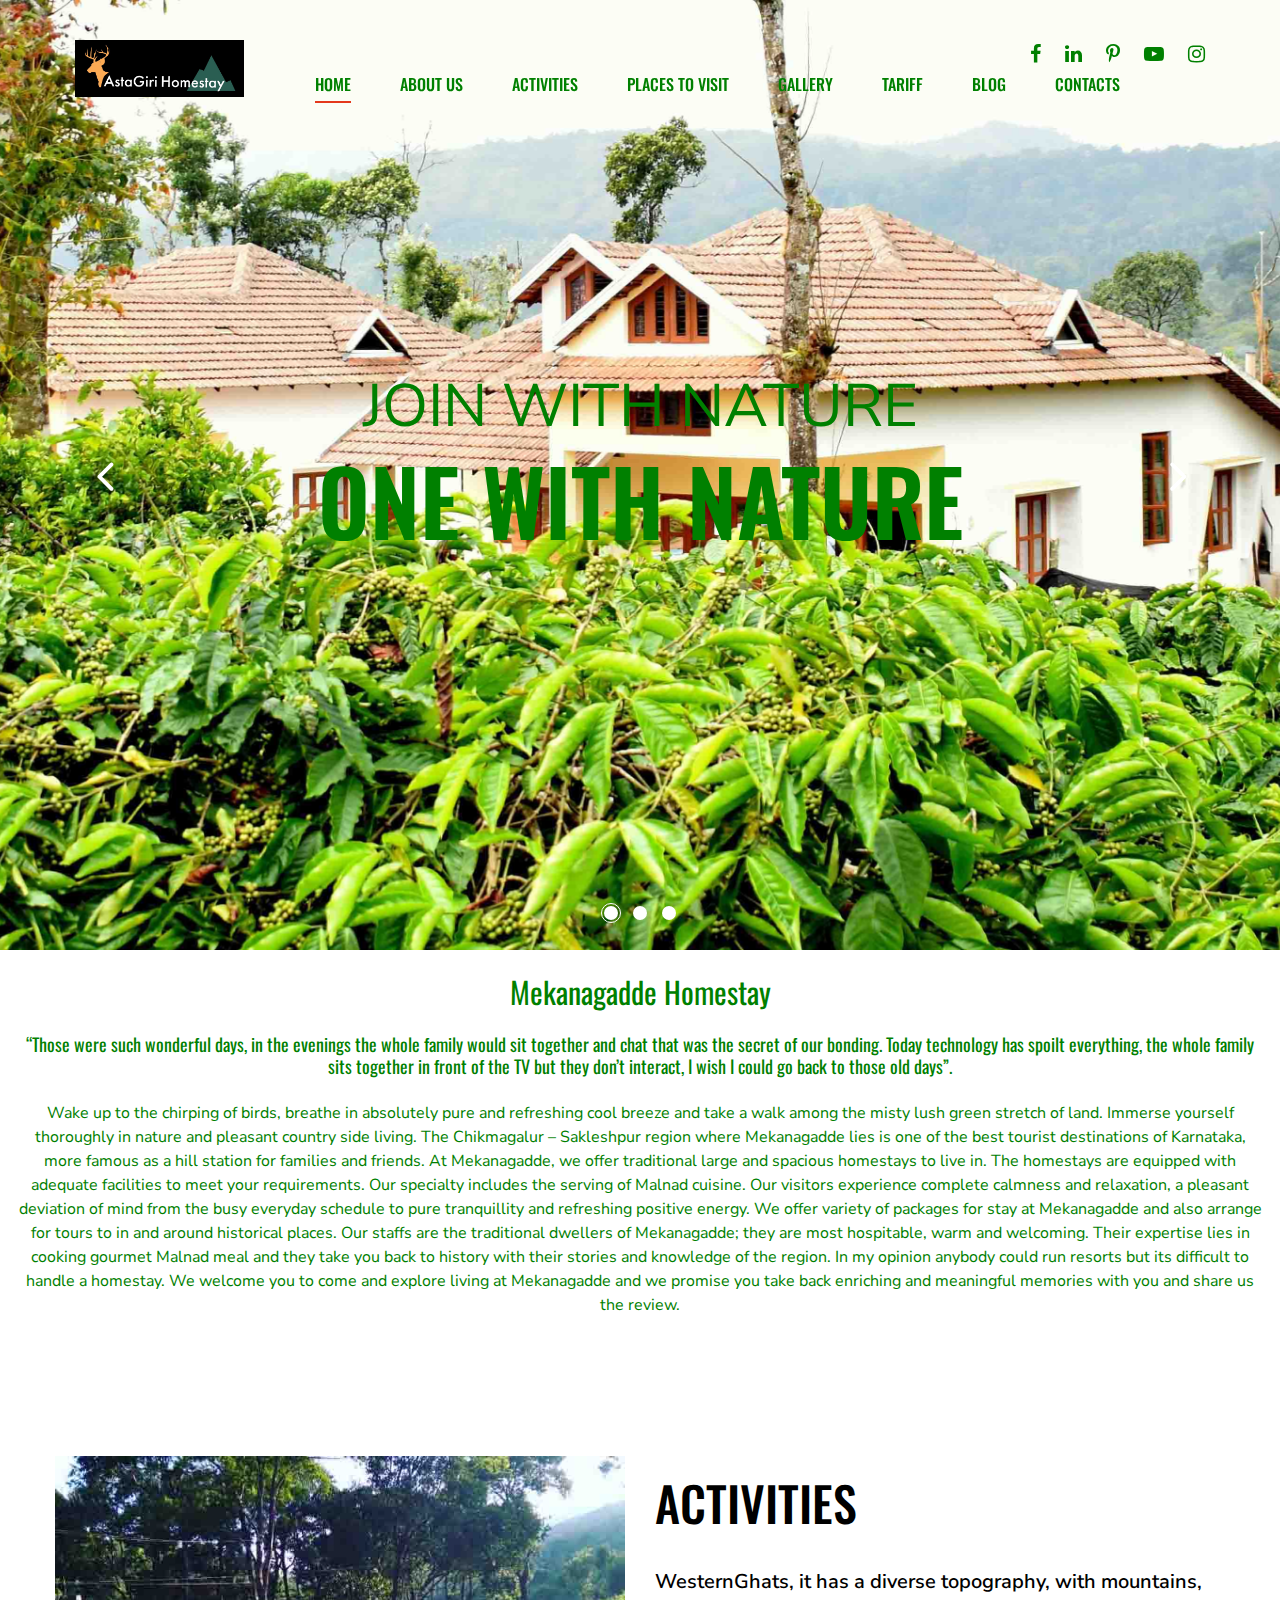
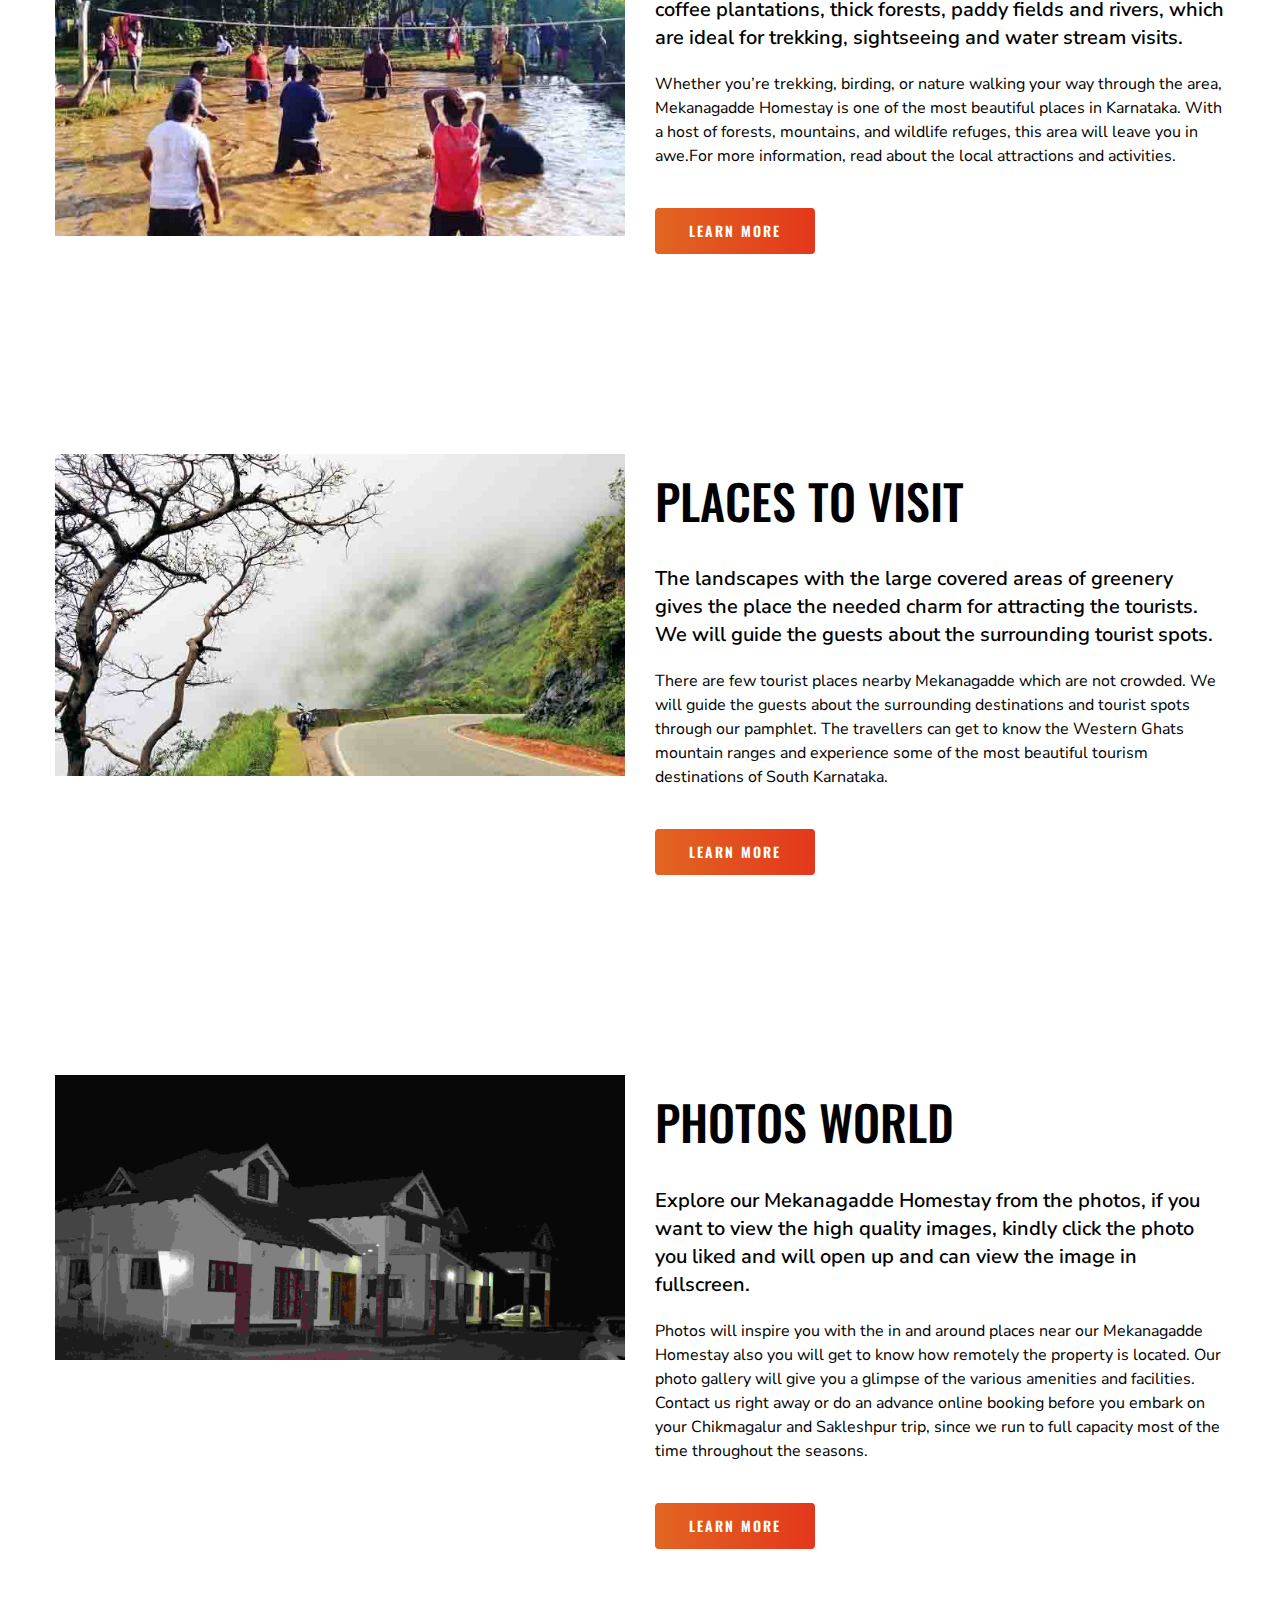
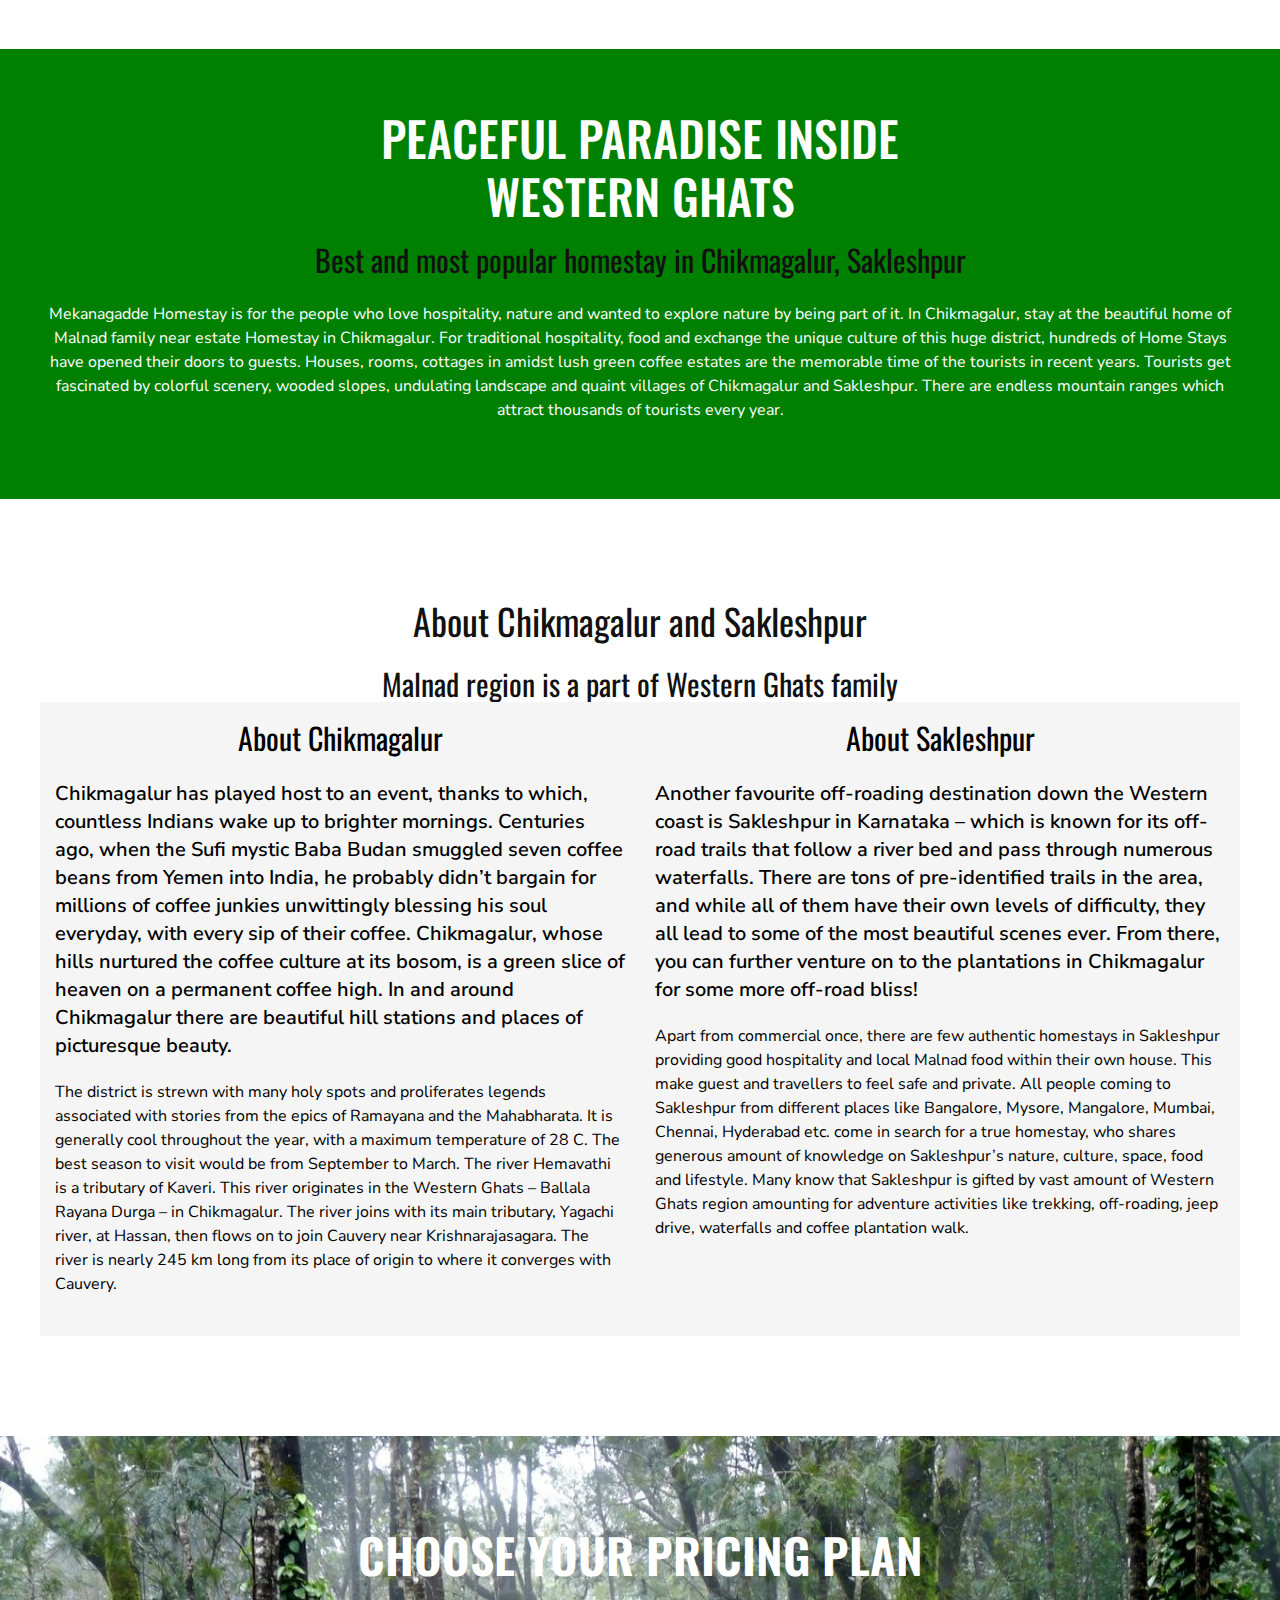
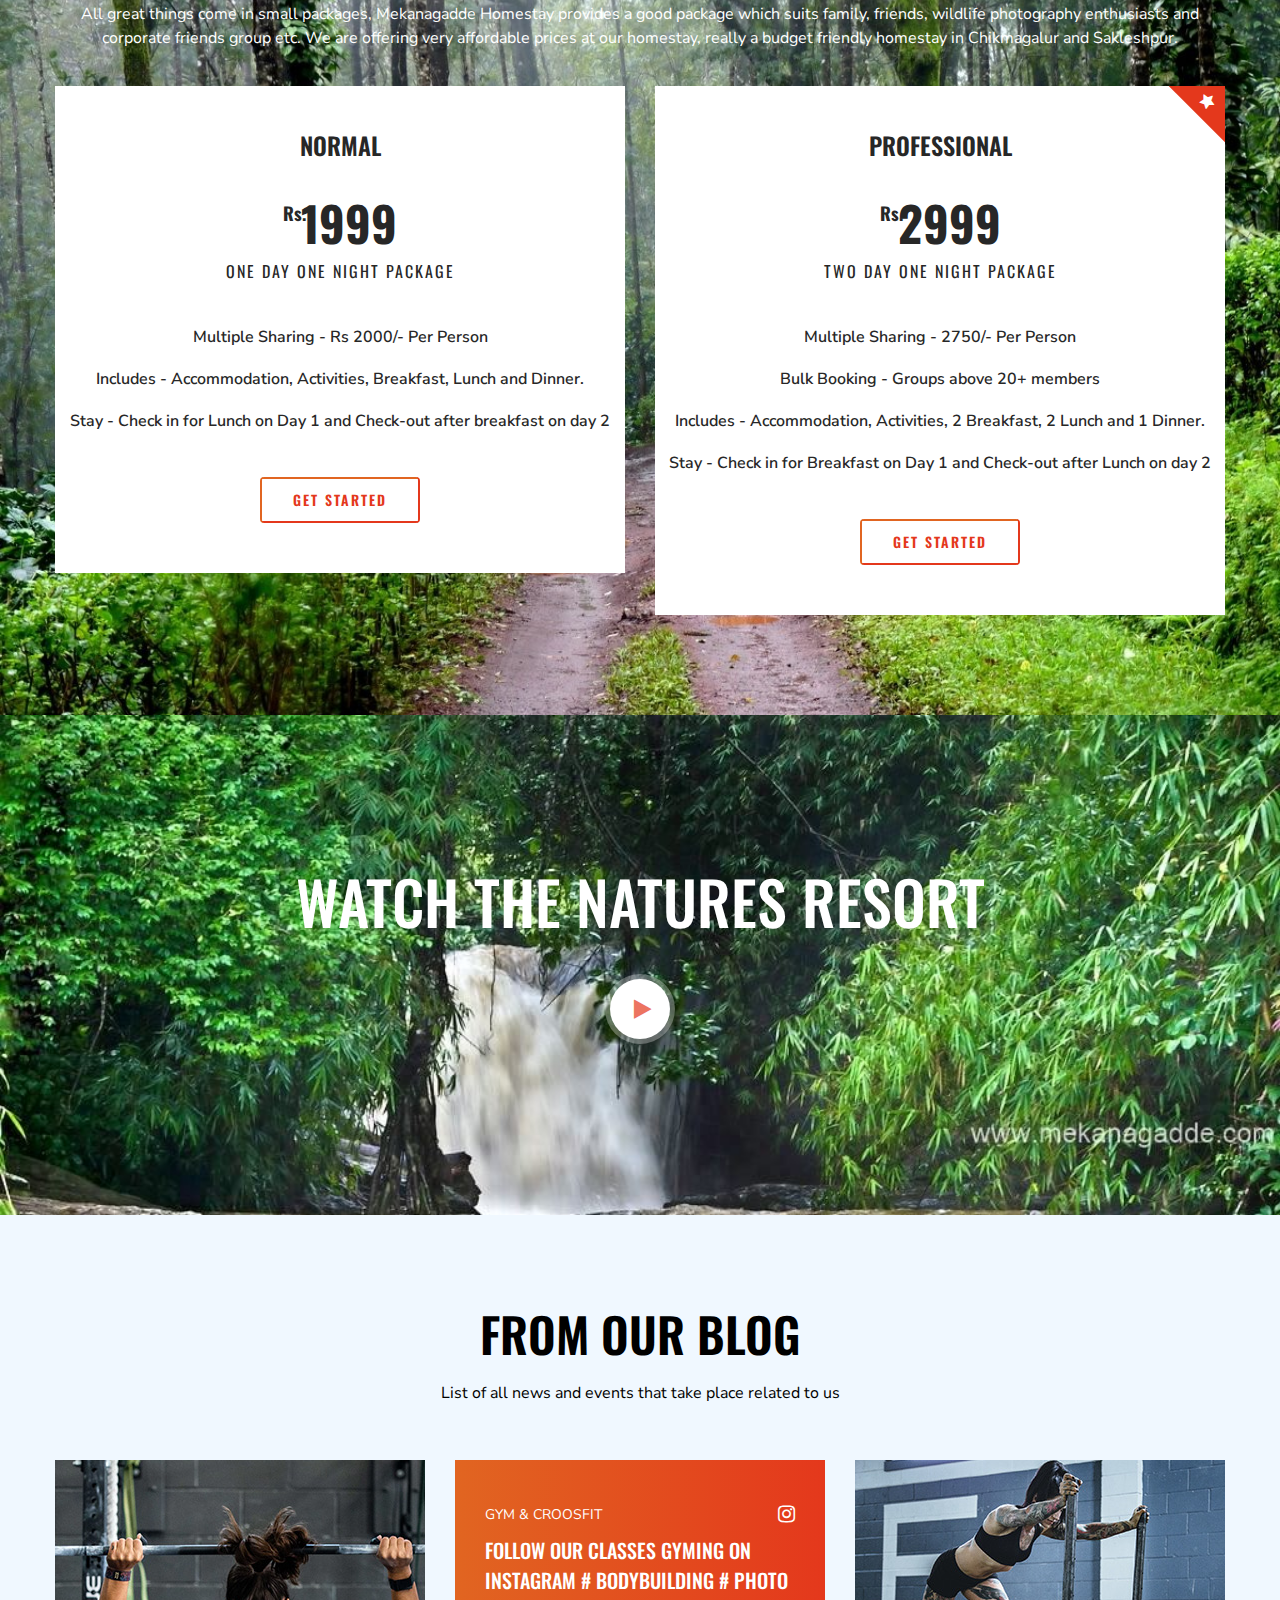
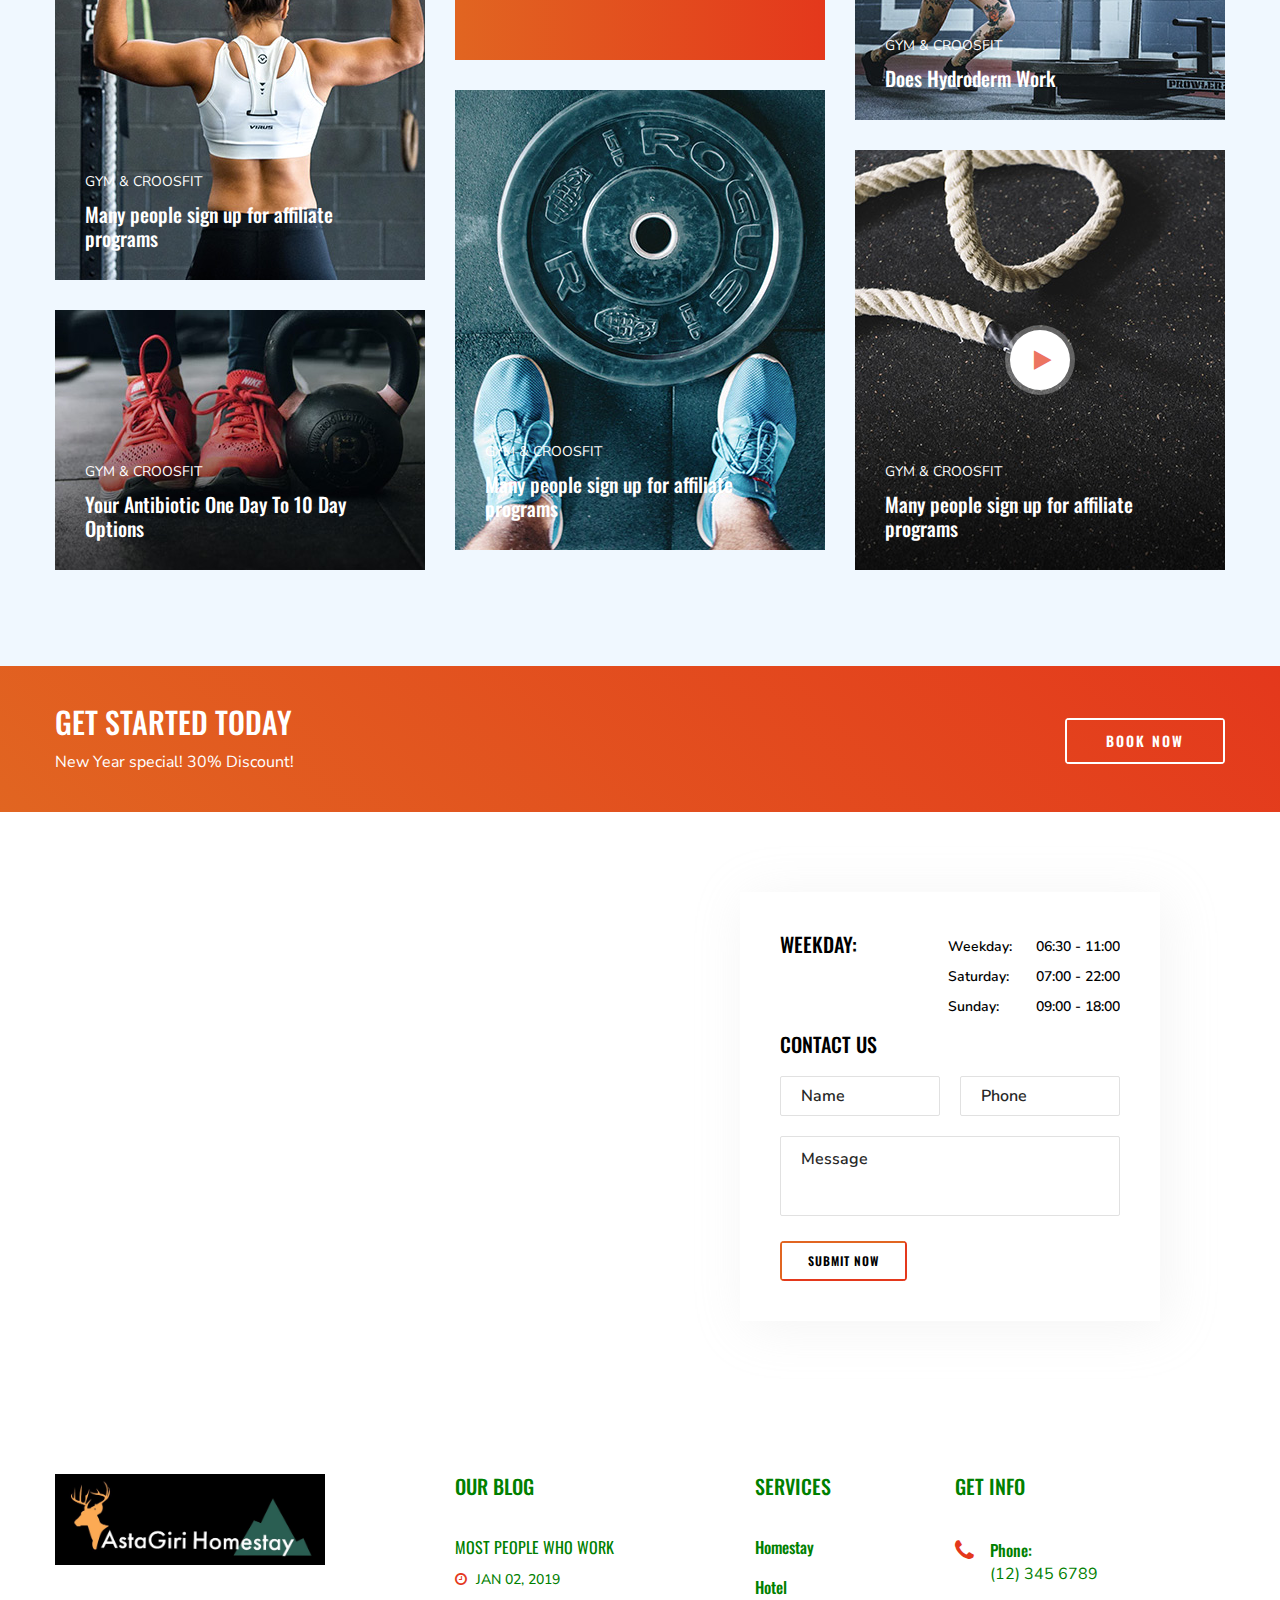
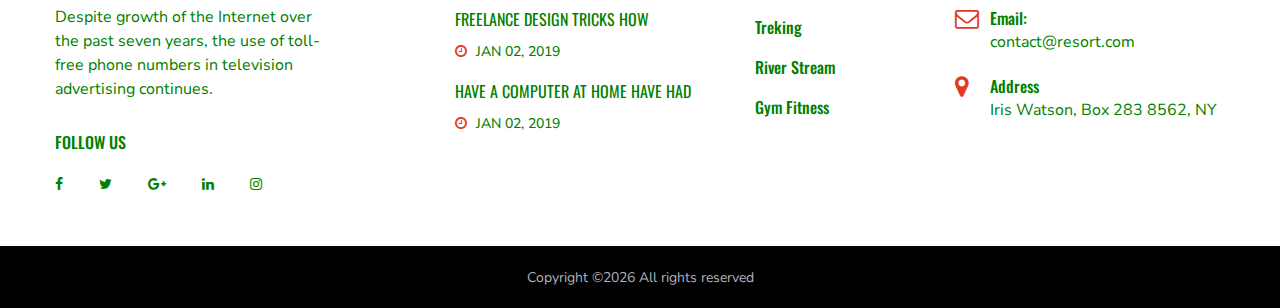
==== commit d46b83c3: "10" ====
--- a/index.html
+++ b/index.html
@@ -70,7 +70,7 @@
     <!-- Hero Section Begin -->
     <section class="hero-section">
         <div class="hero-items owl-carousel">
-            <div class="single-hero-item set-bg" data-setbg="img/hero-slider/hero-1.jpg">
+            <div class="single-hero-item set-bg" data-setbg="img/hero-slider/hero-1.JPG">
                 <div class="container">
                     <div class="row">
                         <div class="col-lg-12">
@@ -83,7 +83,7 @@
                     </div>
                 </div>
             </div>
-            <div class="single-hero-item set-bg" data-setbg="img/hero-slider/hero-2.jpg">
+            <div class="single-hero-item set-bg" data-setbg="img/hero-slider/hero-2.JPG">
                 <div class="container">
                     <div class="row">
                         <div class="col-lg-12">
@@ -96,7 +96,7 @@
                     </div>
                 </div>
             </div>
-            <div class="single-hero-item set-bg" data-setbg="img/hero-slider/hero-3.jpg">
+            <div class="single-hero-item set-bg" data-setbg="img/hero-slider/hero-3.JPG">
                 <div class="container">
                     <div class="row">
                         <div class="col-lg-12">
@@ -144,9 +144,9 @@
                 <div class="col-lg-6">
                     <div class="about-img">
                          <img class="mySlides"  src="img/activities/mud-volley-ball copy.jpg" alt="">
-						 <img class="mySlides"  src="img/activities/mud-volley-ball.jpg" alt="">
+						
 					  <img class="mySlides"  src="img/activities/bonfire-in-mudigere.jpg" alt="">
-					  <img class="mySlides"  src="img/activities/ettina-buja-trek.jpg" alt="">
+					
 					  <img class="mySlides"  src="img/activities/water-fals.jpg" alt="">
 					  
                     </div>
@@ -190,8 +190,7 @@
                       <img class="mySlides1"  src="img/placestovisit/charmudi-ghat-mudigere.jpg" alt="">
 					  <img class="mySlides1"  src="img/placestovisit/devrumane.jpg" alt="">
 						<img class="mySlides1"  src="img/placestovisit/DSC_0391.JPG" alt="">
-						<img class="mySlides1"  src="img/placestovisit/IMG_20191018_101809.jpg" alt="">
-						<img class="mySlides1"  src="img/placestovisit/IMG_20191029_145510-01.jpeg.jpg" alt="">
+						
 						
                     </div>
 				  <script>
@@ -231,11 +230,11 @@
 
                 <div class="col-lg-6">
                     <div class="about-img">
-                         <img class="mySlides2"  src="img/gallery/fishing-AstaGiri-Homestay-in-mudigere,-chikmagalur.jpg" alt="">
-						 <img class="mySlides2"  src="img/gallery/AstaGiri-Homestay-in-mudigere,-chikmagalur.jpg" alt="">
-						<img class="mySlides2"  src="img/gallery/bedroom in astagiri homestay.JPG" alt="">
-						 <img class="mySlides2"  src="img/gallery/chikamagalore-AstaGiri-Homestay-in-mudigere,-chikmagalur.jpg" alt="">
-						<img class="mySlides2"  src="img/gallery/AstaGiri-Homestay-in-mudigere,-chikmagalur-2.jpg" alt="">
+                         
+						 <img class="mySlides2"  src="img/gallery/AstaGiri-Homestay-in-mudigere,-chikmagalur.jpg" alt="AstaGiri-Homestay-in-mudigere,-chikmagalur.jpg">
+						
+						 <img class="mySlides2"  src="img/gallery/chikamagalore-AstaGiri-Homestay-in-mudigere,-chikmagalur.jpg" alt="chikamagalore-AstaGiri-Homestay-in-mudigere,-chikmagalur.jpg">
+						<img class="mySlides2"  src="img/gallery/AstaGiri-Homestay-in-mudigere,-chikmagalur-2.jpg" alt="AstaGiri-Homestay-in-mudigere,-chikmagalur-2.jpg">
 					  
                     </div>
 				  <script>
@@ -345,7 +344,7 @@
                             <p>One day one night Package</p>
                         </div>
                         <ul>
-                            <li>Multiple Sharing - Rs 2000/- Per Person</li>
+                            
                             <li>Multiple Sharing - Rs 2000/- Per Person</li>
                             <li>Includes - Accommodation, Activities, Breakfast, Lunch and Dinner.</li>
                             <li>Stay - Check in for Lunch on Day 1 and Check-out after breakfast on day 2</li>
@@ -486,8 +485,7 @@
 
     <!-- Map Section Begin -->
     <div class="map">
-        <iframe
-            src="https://www.google.com/maps/embed?pb=!1m10!1m8!1m3!1d188618.51311104256!2d-71.236572!3d42.381647!3m2!1i1024!2i768!4f13.1!5e0!3m2!1sen!2sbd!4v1576756626784!5m2!1sen!2sbd" height="590" style="border: 0" allowfullscreen=""></iframe>
+        <iframe src="https://www.google.com/maps/embed?pb=!1m18!1m12!1m3!1d3886.091908312218!2d75.55417791463654!3d13.093361415737903!2m3!1f0!2f0!3f0!3m2!1i1024!2i768!4f13.1!3m3!1m2!1s0x3ba4d33fb56b0e11%3A0x75d11d2ece4ecf74!2sAstaGiri%20Homestay!5e0!3m2!1sen!2sin!4v1579872772453!5m2!1sen!2sin" width="600" height="450" frameborder="0" style="border:0;" allowfullscreen=""></iframe>
          <div class="map-contact-detalis">
             <div class="open-time">
                 <h5>Weekday:</h5>
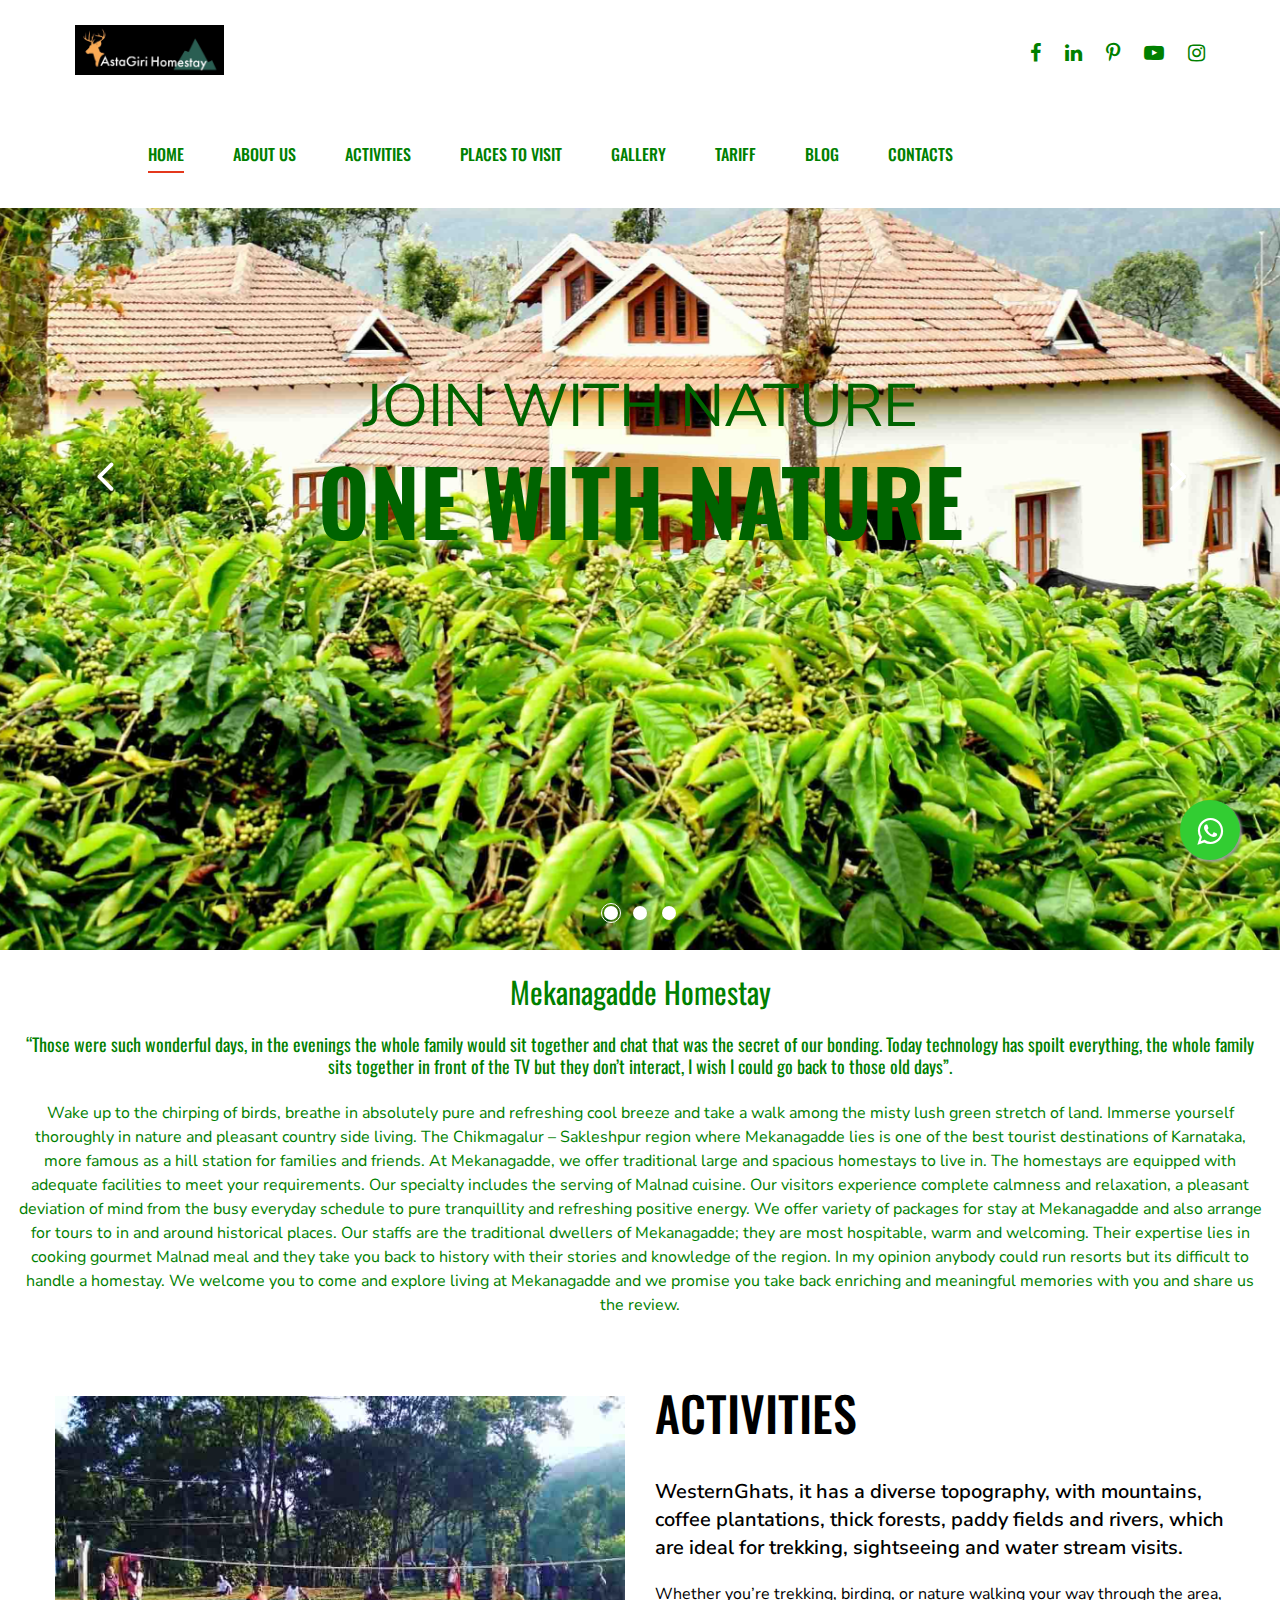
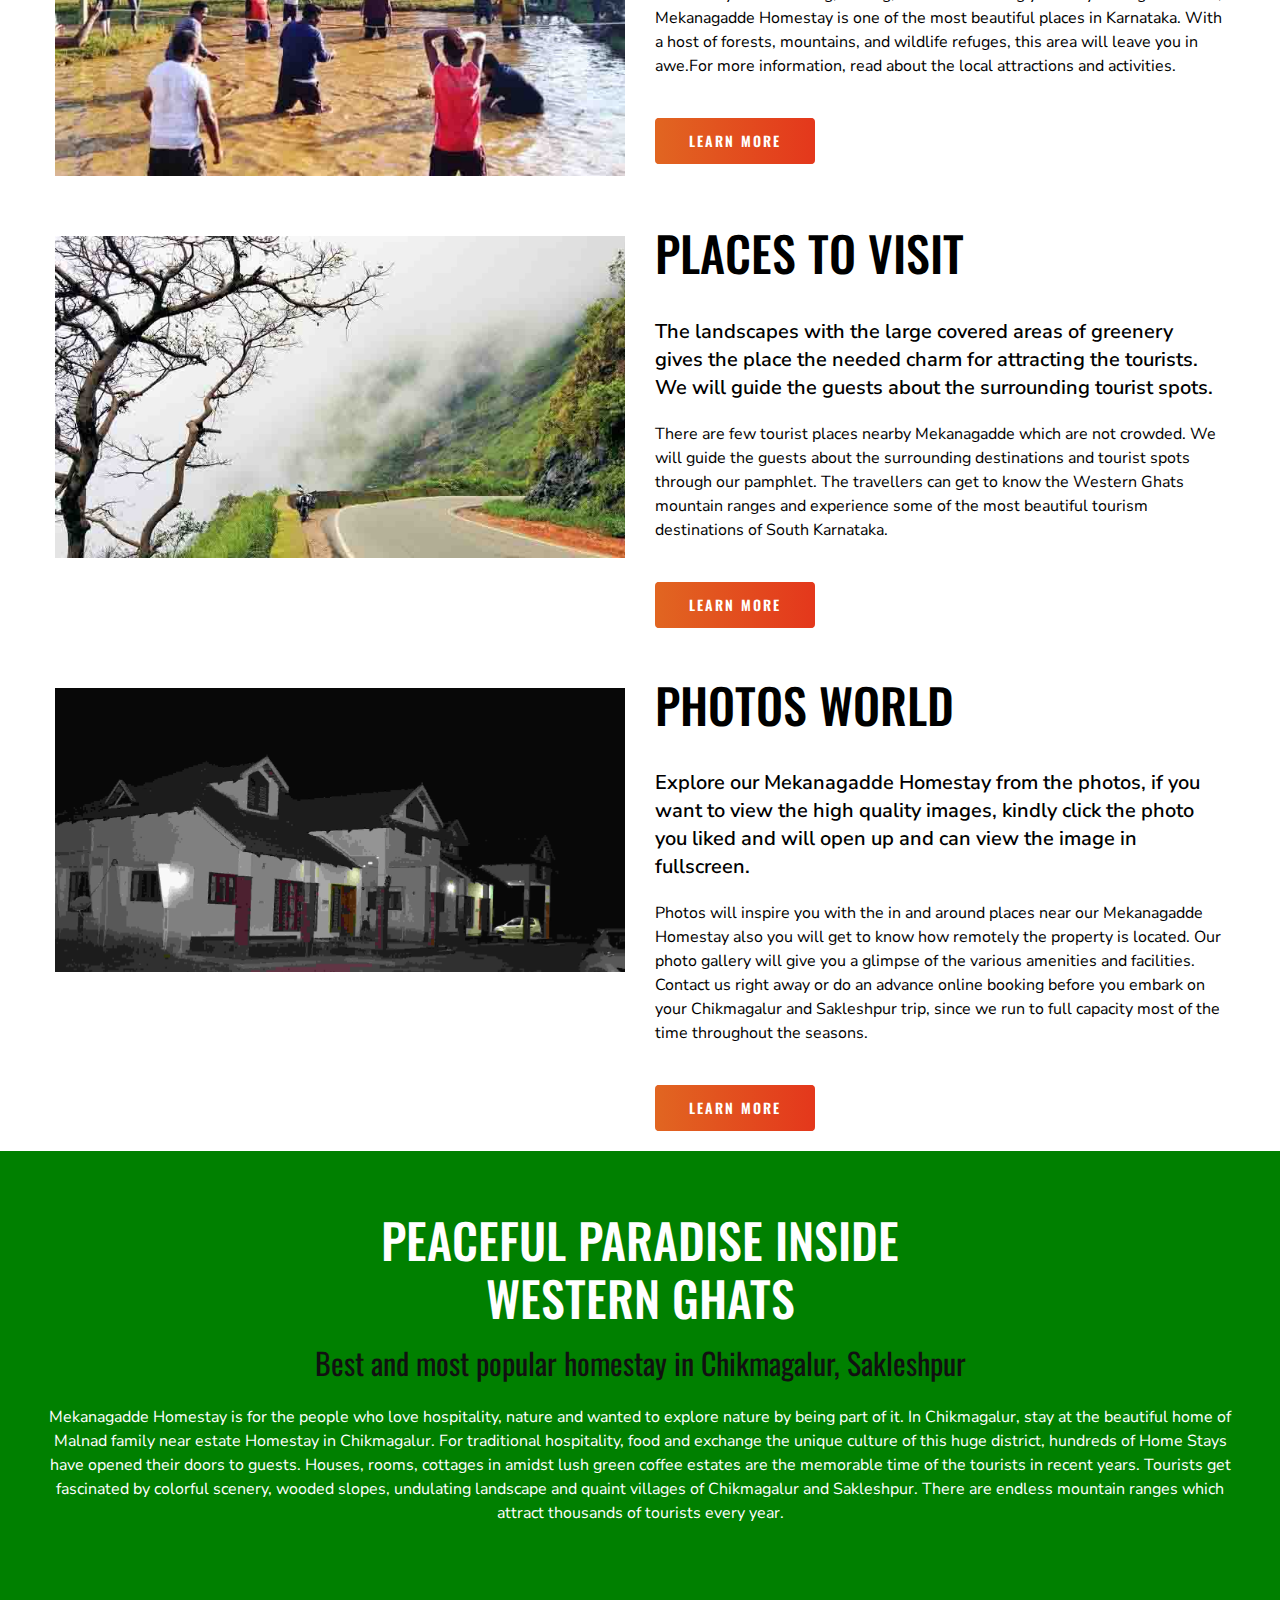
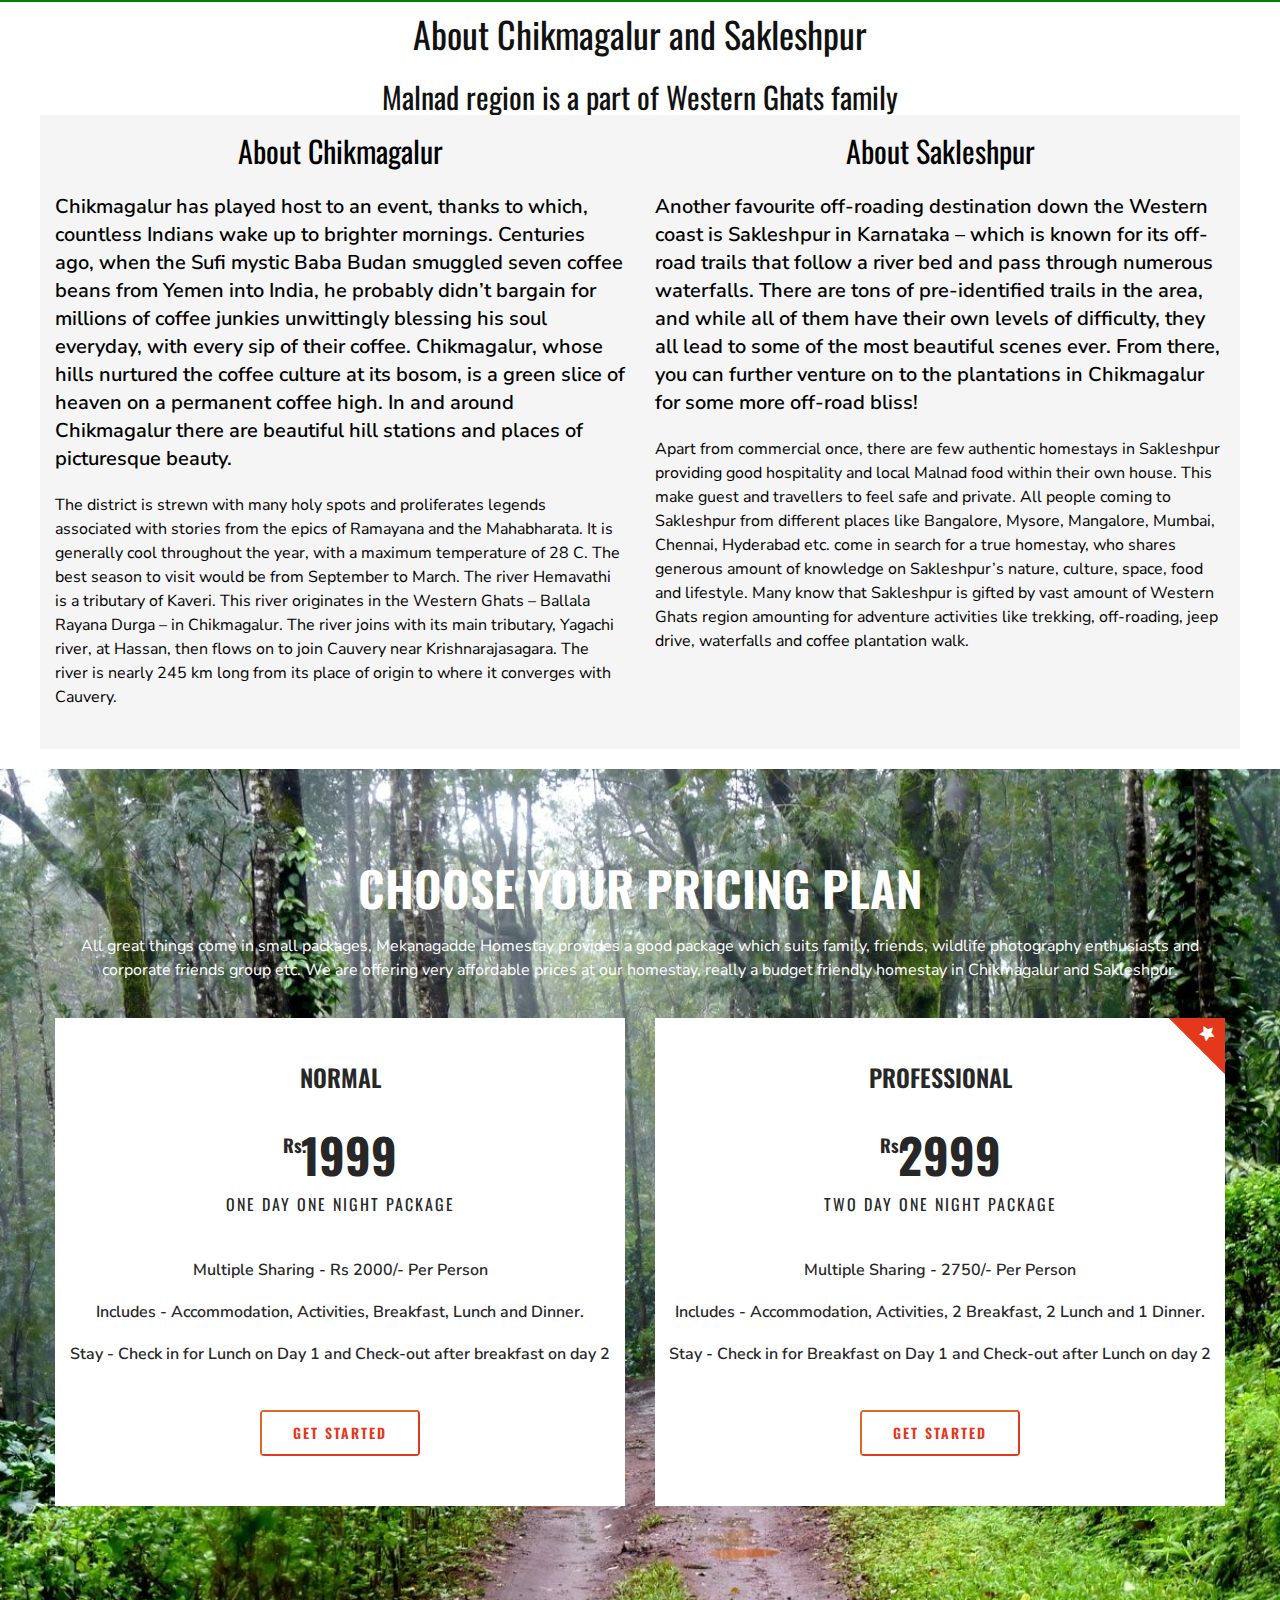
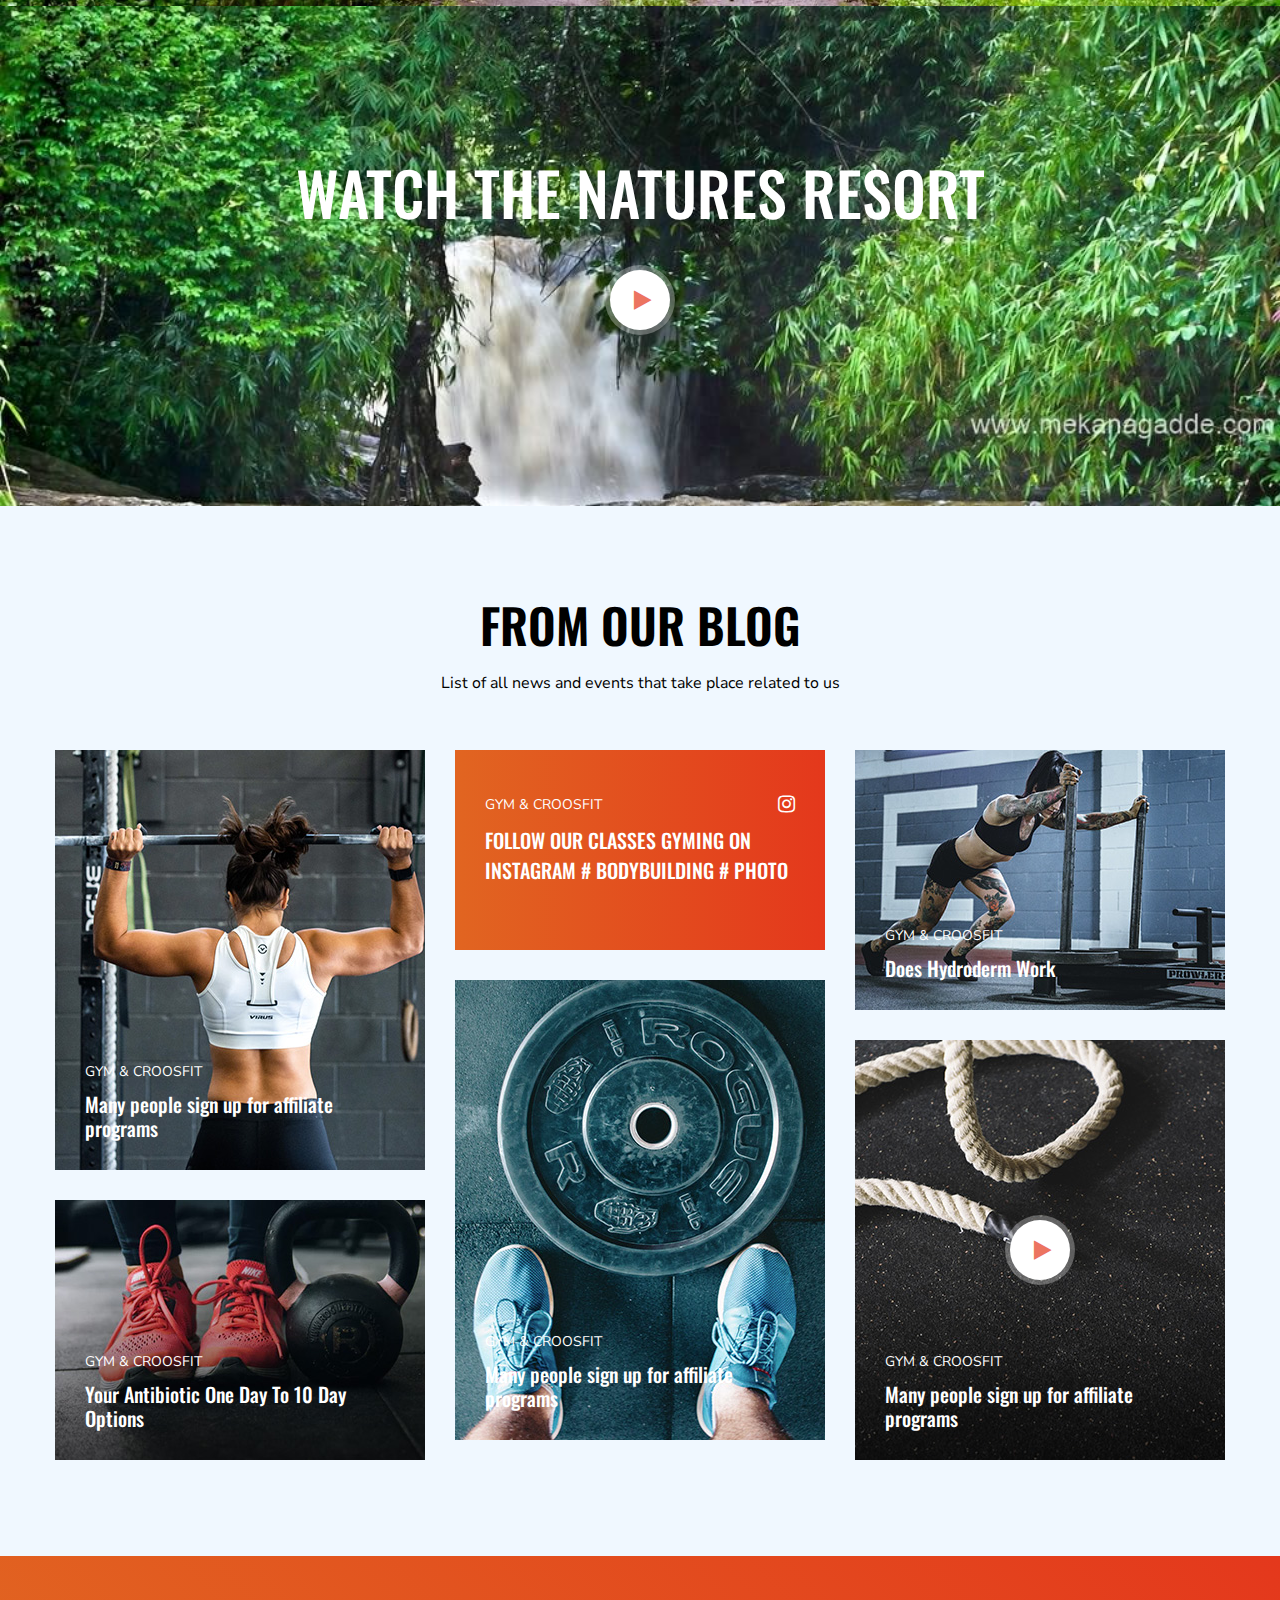
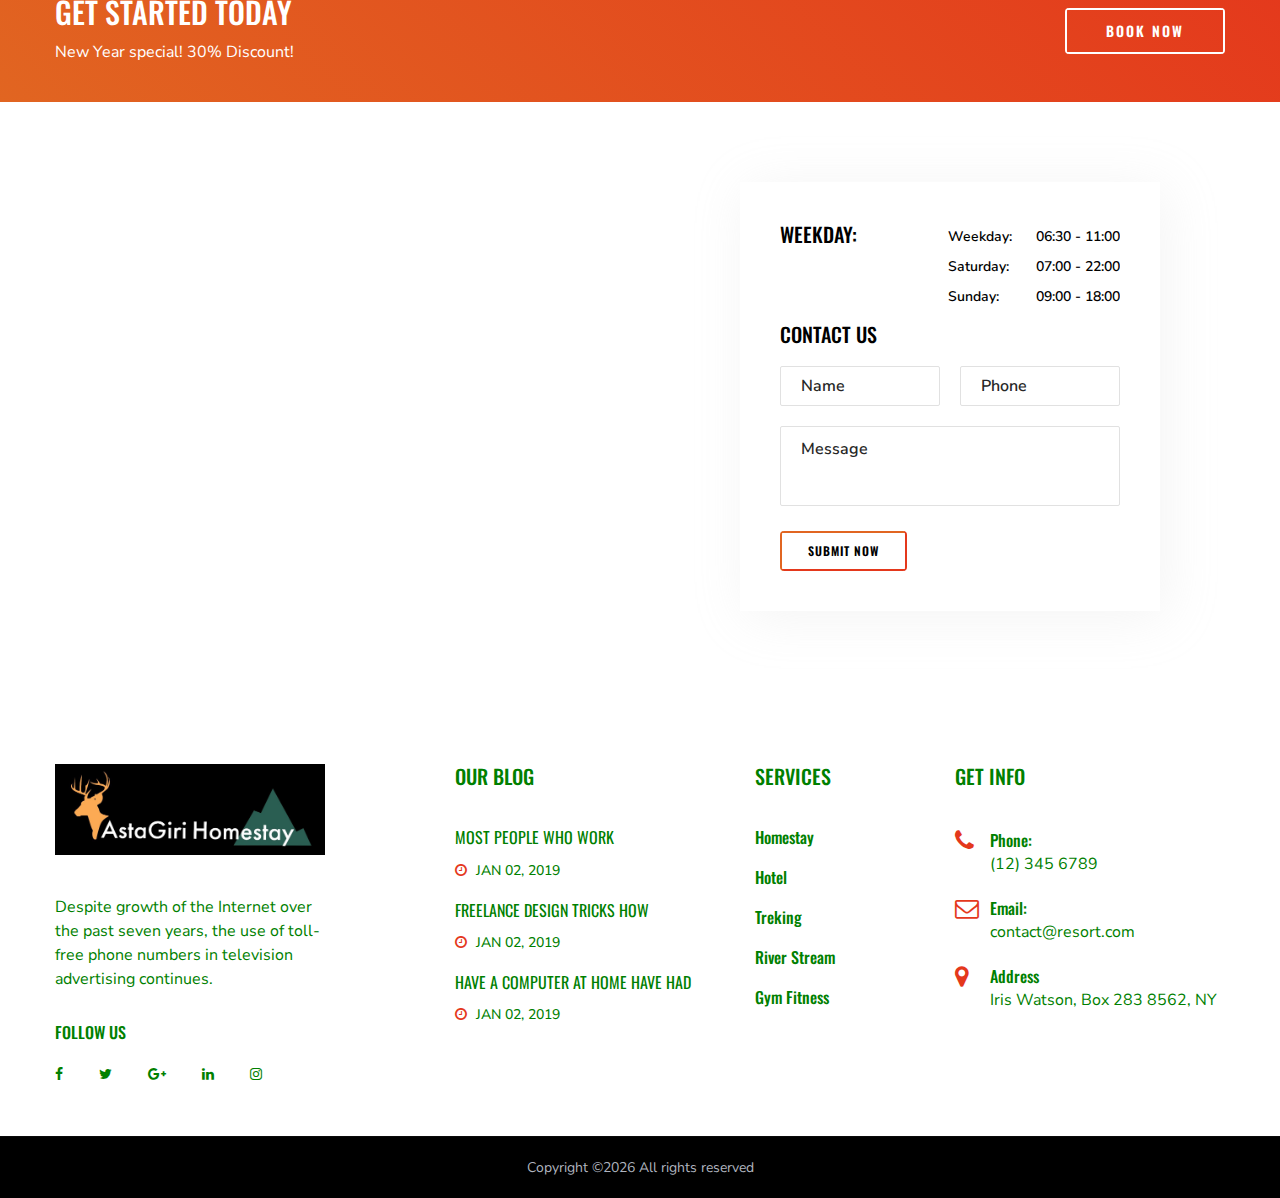
==== commit b79aaeb8: "15" ====
--- a/index.html
+++ b/index.html
@@ -29,14 +29,22 @@
     <div id="preloder">
         <div class="loader"></div>
     </div>
+	
+<!--whats app	-->
+<link rel="stylesheet" href="https://maxcdn.bootstrapcdn.com/font-awesome/4.5.0/css/font-awesome.min.css">
+<a href="https://api.whatsapp.com/send?phone=9480738810&text=Hola%21%20Quisiera%20m%C3%A1s%20informaci%C3%B3n%20sobre%20Varela%202." class="float" target="_blank">
+<i class="fa fa-whatsapp my-float"></i>
+</a>	
+	
+	
 
     <!-- Header Section Begin -->
 
-    <header class="header-section">
+	<header class="header-section header-normal" style="background-color: white">
         <div class="container-fluid">
             <div class="logo">
                 <a href="./index.html">
-                    <img src="img/logo.png" alt="">
+                    <img src="img/logo.png" href="index.html" alt="">
                 </a>
             </div>
             <div class="top-social">
@@ -65,6 +73,42 @@
             <div id="mobile-menu-wrap"></div>
         </div>
     </header>
+
+<!--
+    <header class="header-section">
+        <div class="container-fluid">
+            <div class="logo">
+                <a href="./index.html">
+                    <img src="img/logo.png" href="index.html" alt="">
+                </a>
+            </div>
+            <div class="top-social">
+                <a href="#" style="color: green"><i class="fa fa-facebook"></i></a>
+                <a href="#" style="color: green"><i class="fa fa-linkedin"></i></a>
+                <a href="#" style="color: green"><i class="fa fa-pinterest-p"></i></a>
+                <a href="#" style="color: green"><i class="fa fa-youtube-play"></i></a>
+                <a href="#" style="color: green"><i class="fa fa-instagram"></i></a>
+            </div>
+            <div class="container">
+                <div class="nav-menu">
+                    <nav class="mainmenu mobile-menu">
+                        <ul>
+                          <li class="active"><a href="./index.html" style="color:green">Home</a></li>
+                          <li><a href="./about-us.html" style="color:green">About us</a></li>
+                          <li><a href="./activities.html" style="color:green">Activities</a></li>
+                          <li><a href="./placestovisit.html" style="color:green">Places To Visit</a></li>
+                        <li><a href="./gallery.html" style="color:green">Gallery</a></li>
+                          <li><a href="./tariff.html" style="color:green">Tariff</a></li>
+                          <li><a href="./blog.html" style="color:green">Blog</a>  </li>
+                          <li><a href="./contact.html" style="color:green"s>Contacts</a></li>
+                        </ul>
+                    </nav>
+                </div>
+            </div>
+            <div id="mobile-menu-wrap"></div>
+        </div>
+    </header>
+-->
     <!-- Header End -->
 
     <!-- Hero Section Begin -->
@@ -75,8 +119,8 @@
                     <div class="row">
                         <div class="col-lg-12">
                             <div class="hero-text">
-                                <h2 style="color:green">Join With Nature</h2>
-                                <h1 style="color:green">One With Nature</h1>
+                                <h2 style="color:darkgreen">Join With Nature</h2>
+                                <h1 style="color:darkgreen">One With Nature</h1>
 
                           </div>
                         </div>
@@ -361,7 +405,7 @@
                         </div>
                         <ul>
                             <li>Multiple Sharing - 2750/- Per Person</li>
-                            <li>Bulk Booking - Groups above 20+ members</li>
+                           
                             <li>Includes - Accommodation, Activities, 2 Breakfast, 2 Lunch and 1 Dinner.</li>
                             <li>Stay - Check in for Breakfast on Day 1 and Check-out after Lunch on day 2</li>
                         </ul>
--- a/css/style.css
+++ b/css/style.css
@@ -133,8 +133,8 @@
 }
 
 .spad {
-	padding-top: 100px;
-	padding-bottom: 100px;
+	padding-top: 10px;
+	padding-bottom: 20px;
 }
 
 .spad-2 {
@@ -330,9 +330,61 @@
   Header
 -----------------------*/
 
+
+.about-img {
+  
+  transition: transform .6s; /* Animation */
+	padding-top: 30px;
+ 
+}
+
+.about-img:hover {
+  transform: scale(1.1); /* (150% zoom - Note: if the zoom is too large, it will go outside of the viewport) */
+}
+
+
+
+
+
+
+.float{
+	position:fixed;
+	width:60px;
+	height:60px;
+	bottom:40px;
+	right:40px;
+	background-color:limegreen;
+	color:#FFF;
+	border-radius:50px;
+	text-align:center;
+  font-size:30px;
+	box-shadow: 2px 2px 3px #999;
+  z-index:100;
+}
+
+.my-float{
+	margin-top:16px;
+}
+
+
+
+
+
+
+
+
+
+
+
+
+
+
+
+
+
 .header-section {
 	padding-top: 40px;
-	position: absolute;
+	position: fixed;
 	left: 0;
 	top: 0;
 	width: 100%;
@@ -342,7 +394,7 @@
 }
 
 .header-section.header-normal {
-	position: relative;
+/*	position: fixed;*/
 	display: -webkit-box;
 	display: -ms-flexbox;
 	display: flex;
@@ -351,7 +403,7 @@
 }
 
 .header-section.header-normal .logo {
-	padding: 40px 0;
+	padding: 25px 0;
 }
 
 .header-section.header-normal .nav-menu .mainmenu ul li a {
@@ -381,16 +433,18 @@
 .logo {
 	float: left;
 	width: 15%;
-
+	
 }
 
 .logo a {
-	display:inline-block;
-		
+	display: inline-block;
+	margin-right: 20px;
 }
 
 .nav-menu {
 	text-align: center;
+	
+
 }
 
 .nav-menu .mainmenu {
@@ -698,6 +752,7 @@
 
 .home-about {
 	background: #ffffff;
+	
 }
 
 .about-text {
@@ -1699,6 +1754,7 @@
 
 .breadcrumb-section {
 	padding-bottom: 105px;
+	padding-top: 200px;
 }
 
 .breadcrumb-text {
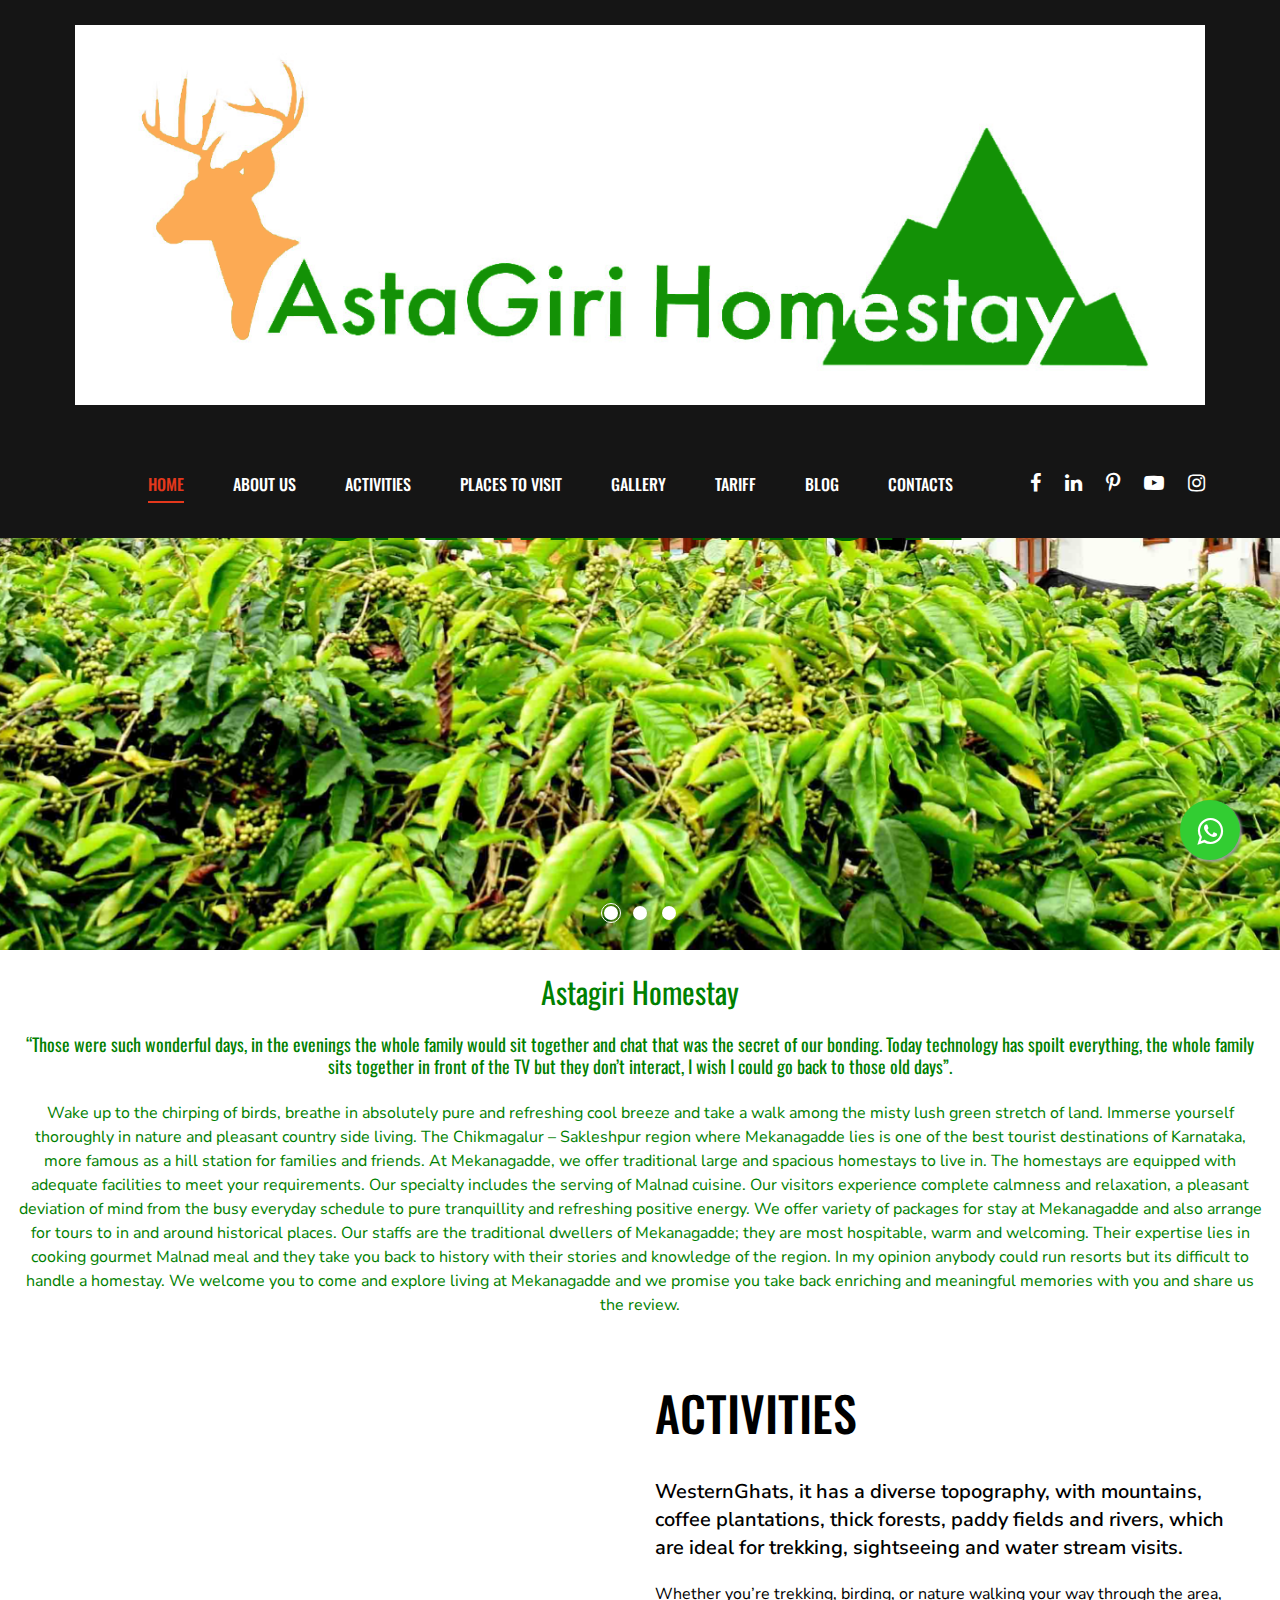
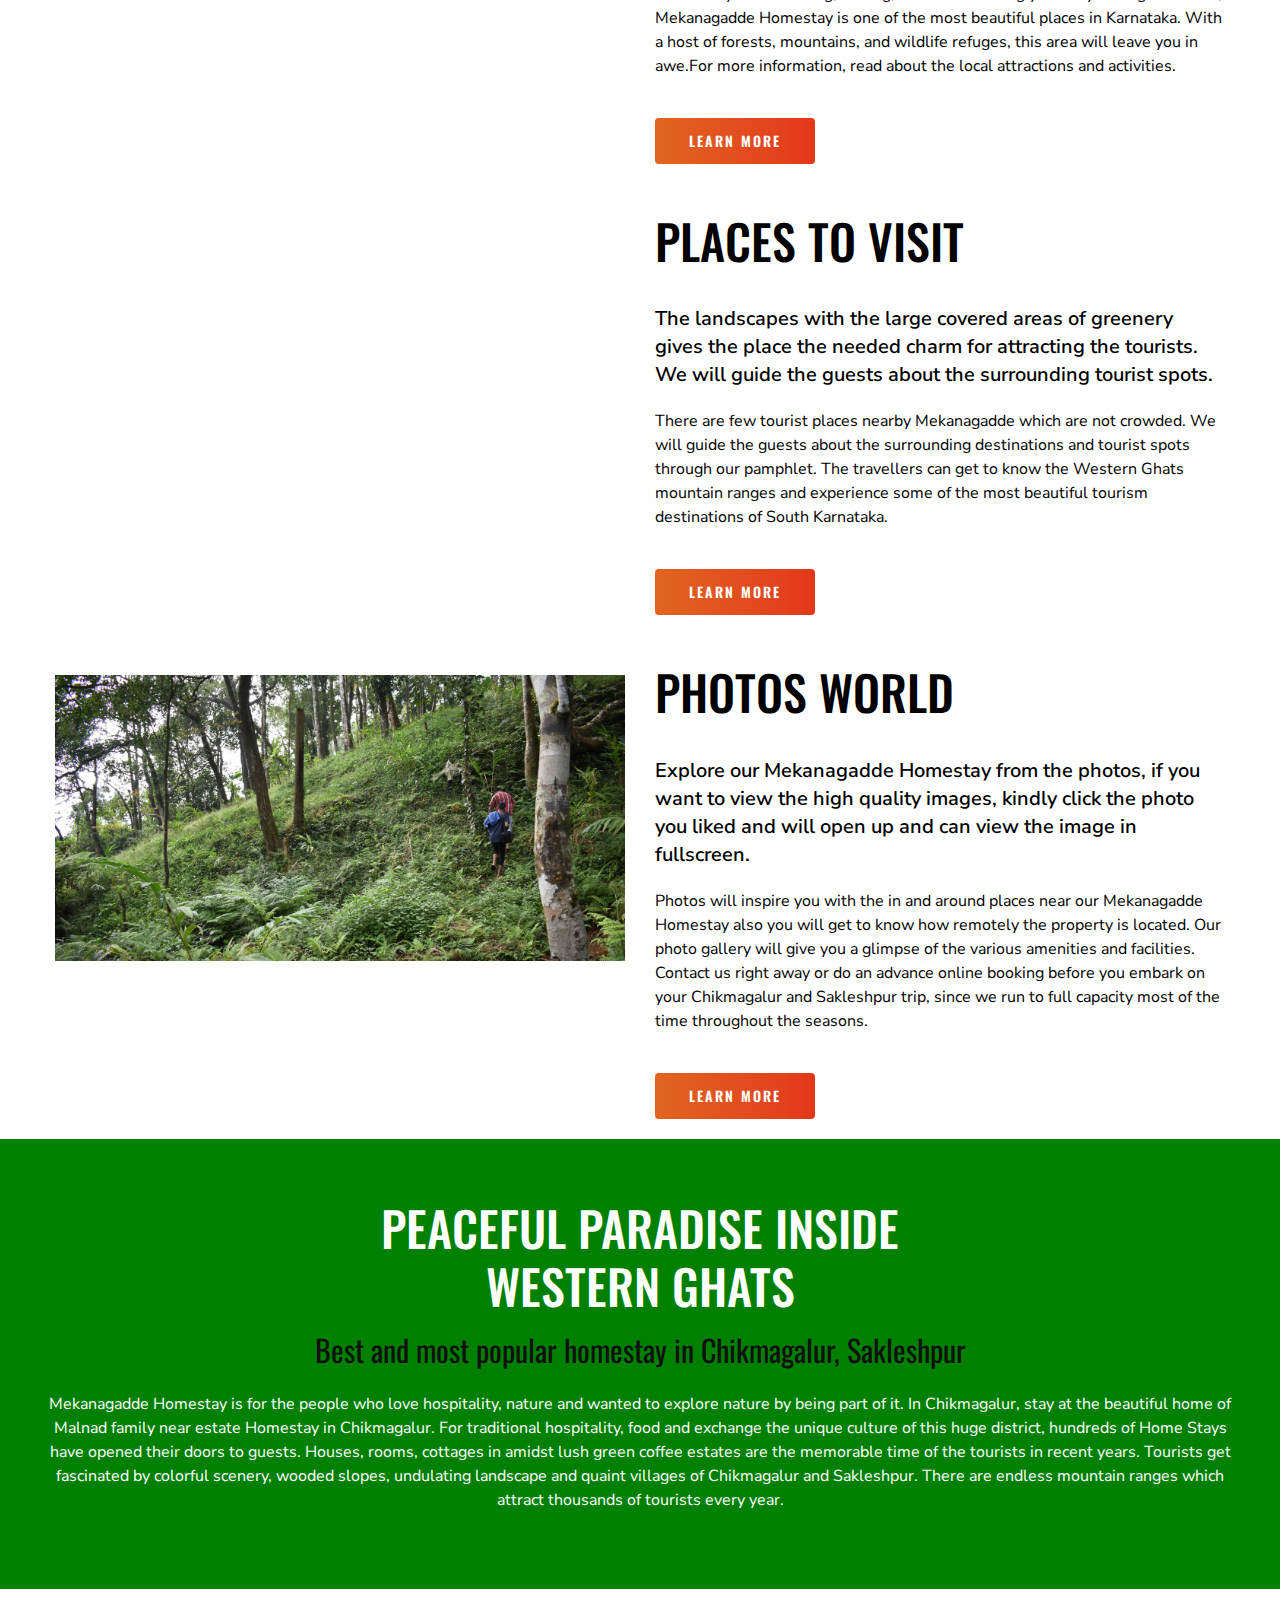
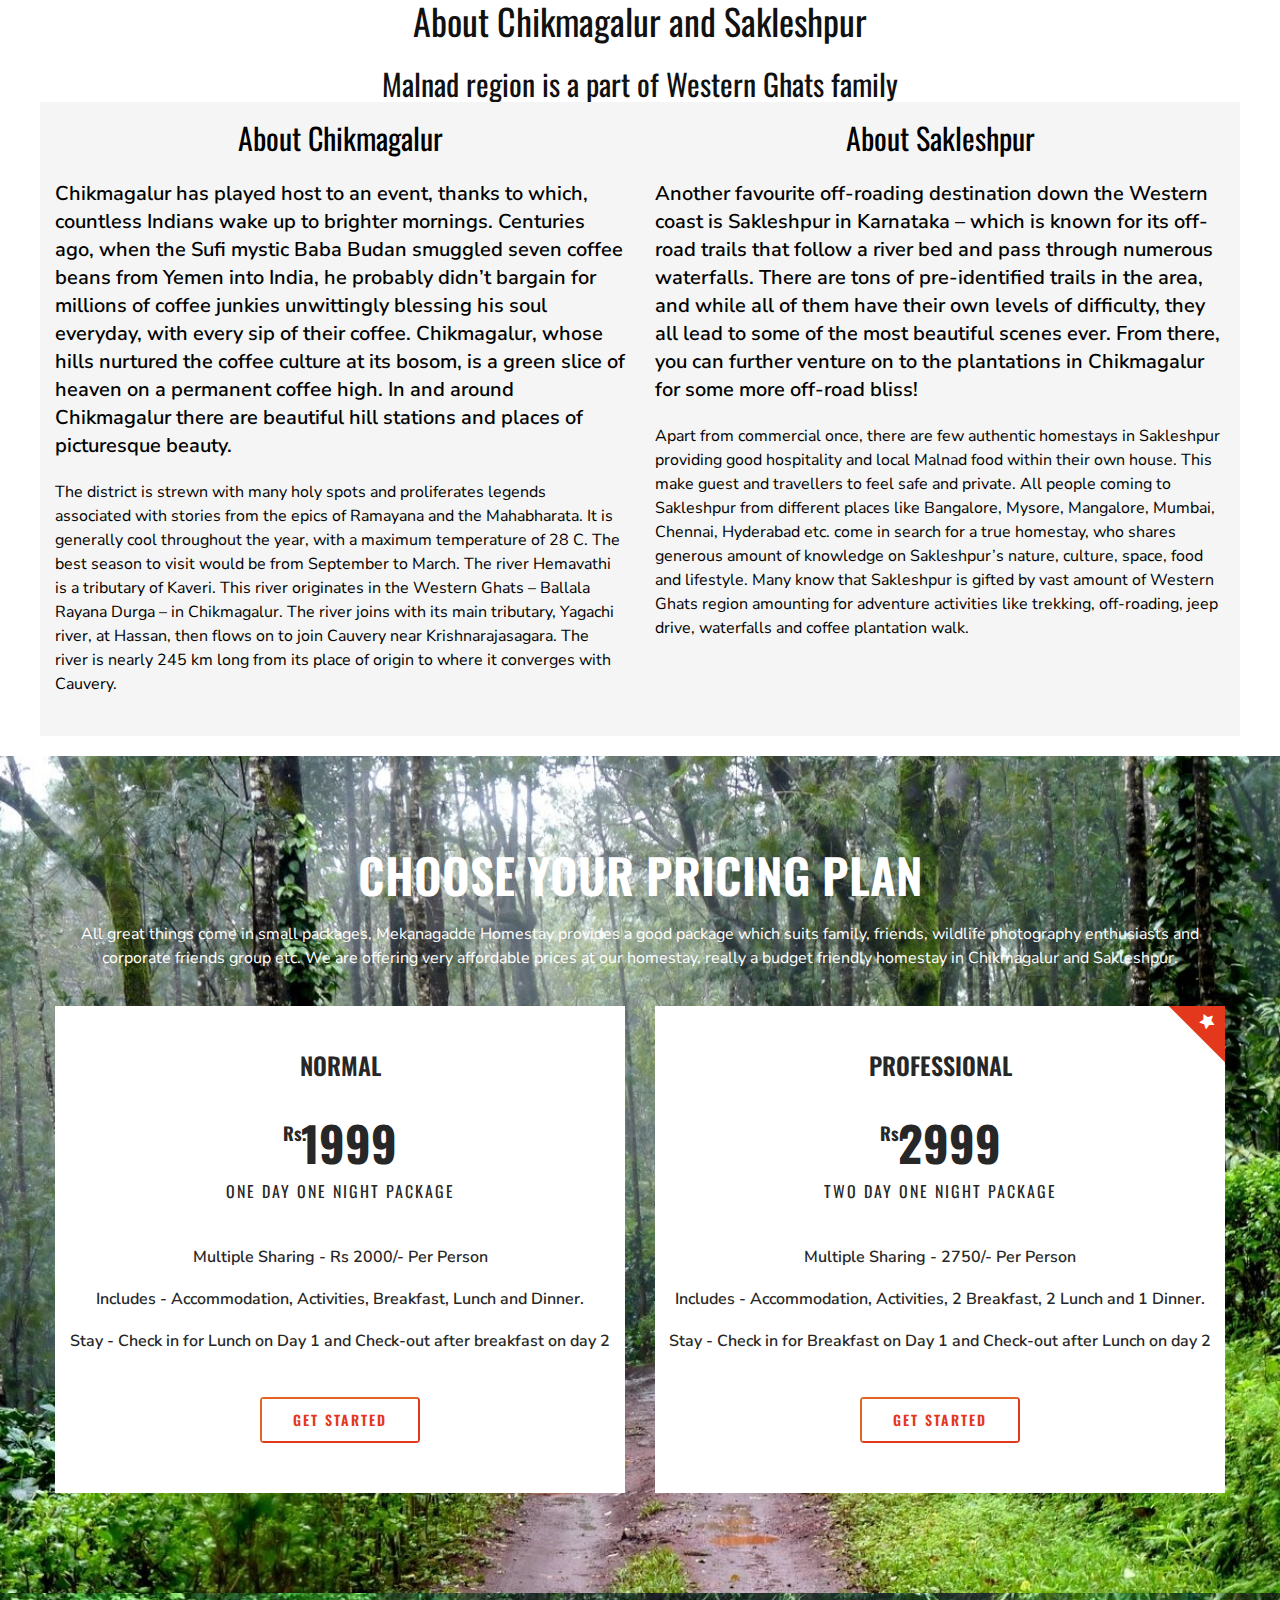
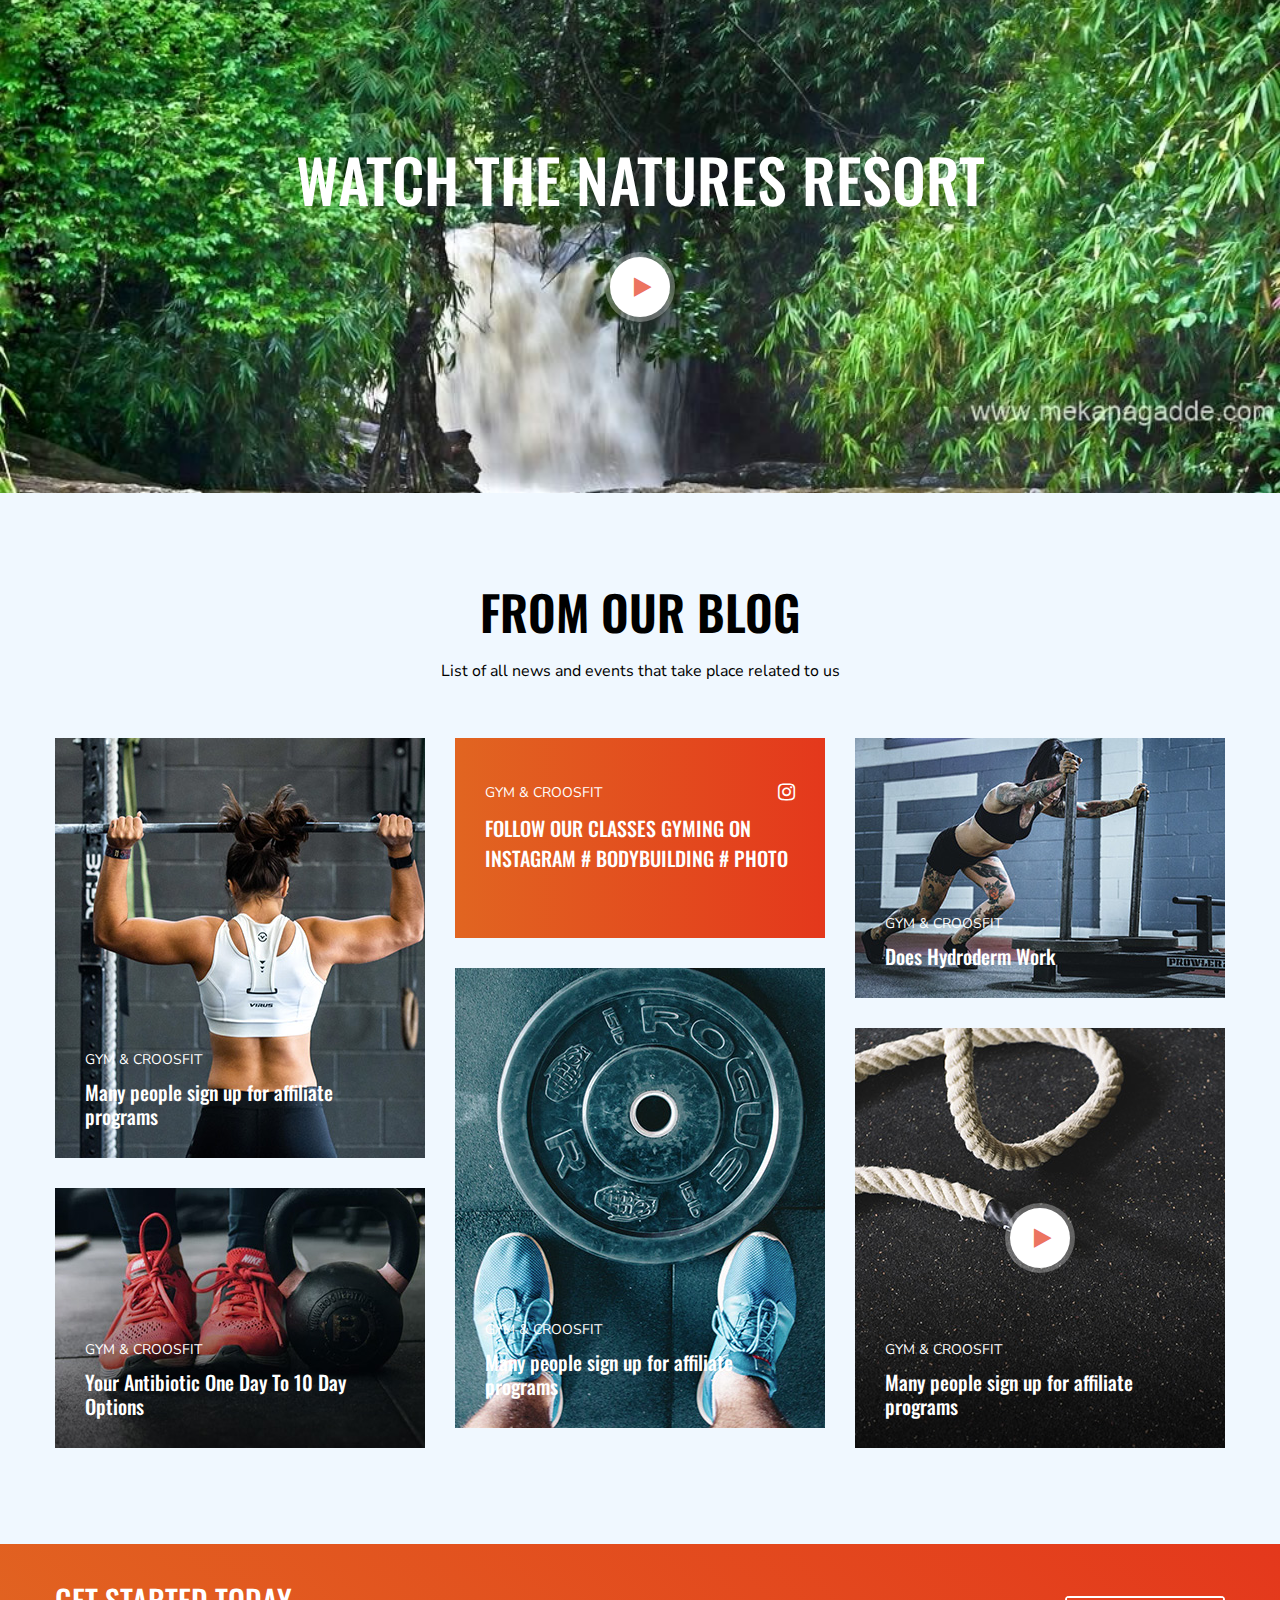
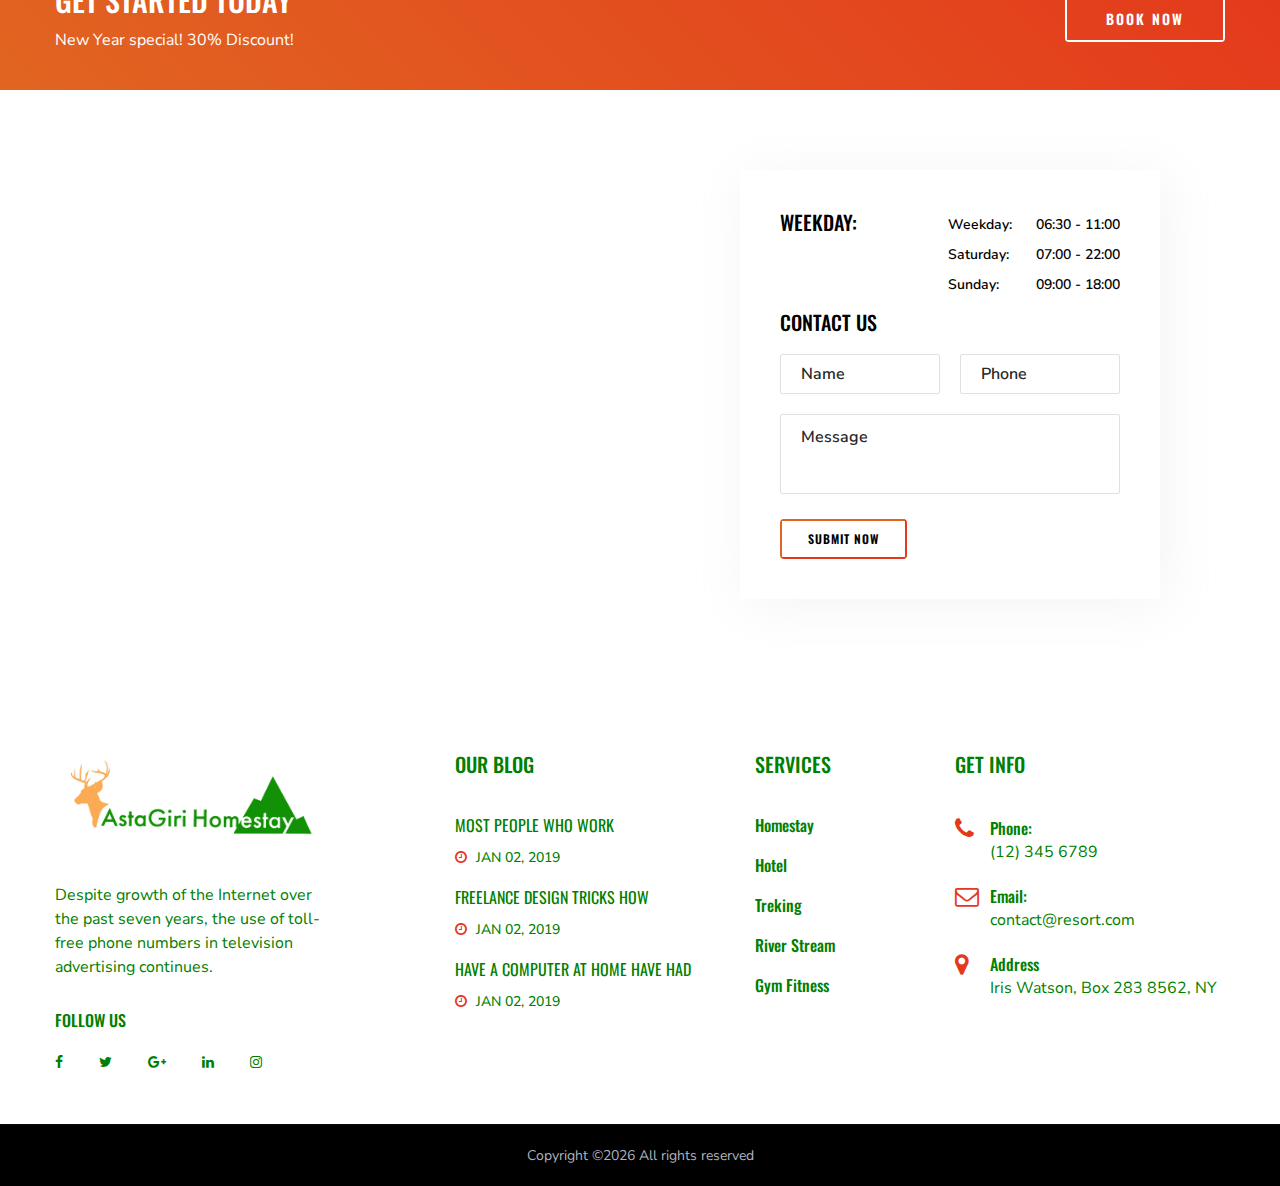
==== commit 4e7a0032: "Update index.html" ====
--- a/index.html
+++ b/index.html
@@ -3,11 +3,11 @@
 
 <head>
     <meta charset="UTF-8">
-    <meta name="description" content="Resort">
+    <meta name="description" content="Astagiri Homestay">
     <meta name="keywords" content="Activitar, unica, creative, html">
     <meta name="viewport" content="width=device-width, initial-scale=1.0">
     <meta http-equiv="X-UA-Compatible" content="ie=edge">
-    <title>Resort</title>
+    <title>Astagiri Homestay</title>
 
     <!-- Google Font -->
     <link href="https://fonts.googleapis.com/css?family=Nunito+Sans:400,600,700,800,900&display=swap" rel="stylesheet">
@@ -32,7 +32,7 @@
 	
 <!--whats app	-->
 <link rel="stylesheet" href="https://maxcdn.bootstrapcdn.com/font-awesome/4.5.0/css/font-awesome.min.css">
-<a href="https://api.whatsapp.com/send?phone=9480738810&text=Hola%21%20Quisiera%20m%C3%A1s%20informaci%C3%B3n%20sobre%20Varela%202." class="float" target="_blank">
+<a href="https://api.whatsapp.com/send?phone=919480738810&text=Hola%21%20Quisiera%20m%C3%A1s%20informaci%C3%B3n%20sobre%20Varela%202." class="float" target="_blank">
 <i class="fa fa-whatsapp my-float"></i>
 </a>	
 	
@@ -40,7 +40,7 @@
 
     <!-- Header Section Begin -->
 
-	<header class="header-section header-normal" style="background-color: white">
+	<header class="header-section header-normal">
         <div class="container-fluid">
             <div class="logo">
                 <a href="./index.html">
@@ -48,24 +48,24 @@
                 </a>
             </div>
             <div class="top-social">
-                <a href="#" style="color: green"><i class="fa fa-facebook"></i></a>
-                <a href="#" style="color: green"><i class="fa fa-linkedin"></i></a>
-                <a href="#" style="color: green"><i class="fa fa-pinterest-p"></i></a>
-                <a href="#" style="color: green"><i class="fa fa-youtube-play"></i></a>
-                <a href="#" style="color: green"><i class="fa fa-instagram"></i></a>
+                <a href="#"><i class="fa fa-facebook"></i></a>
+                <a href="#" ><i class="fa fa-linkedin"></i></a>
+                <a href="#" ><i class="fa fa-pinterest-p"></i></a>
+                <a href="#" ><i class="fa fa-youtube-play"></i></a>
+                <a href="#" ><i class="fa fa-instagram"></i></a>
             </div>
             <div class="container">
                 <div class="nav-menu">
                     <nav class="mainmenu mobile-menu">
                         <ul>
-                          <li class="active"><a href="./index.html" style="color:green">Home</a></li>
-                          <li><a href="./about-us.html" style="color:green">About us</a></li>
-                          <li><a href="./activities.html" style="color:green">Activities</a></li>
-                          <li><a href="./placestovisit.html" style="color:green">Places To Visit</a></li>
-                        <li><a href="./gallery.html" style="color:green">Gallery</a></li>
-                          <li><a href="./tariff.html" style="color:green">Tariff</a></li>
-                          <li><a href="./blog.html" style="color:green">Blog</a>  </li>
-                          <li><a href="./contact.html" style="color:green"s>Contacts</a></li>
+                          <li class="active"><a href="./index.html" >Home</a></li>
+                          <li><a href="./about-us.html" >About us</a></li>
+                          <li><a href="./activities.html" >Activities</a></li>
+                          <li><a href="./placestovisit.html">Places To Visit</a></li>
+                        <li><a href="./gallery.html" >Gallery</a></li>
+                          <li><a href="./tariff.html" >Tariff</a></li>
+                          <li><a href="./blog.html">Blog</a>  </li>
+                          <li><a href="./contact.html">Contacts</a></li>
                         </ul>
                     </nav>
                 </div>
@@ -74,41 +74,7 @@
         </div>
     </header>
 
-<!--
-    <header class="header-section">
-        <div class="container-fluid">
-            <div class="logo">
-                <a href="./index.html">
-                    <img src="img/logo.png" href="index.html" alt="">
-                </a>
-            </div>
-            <div class="top-social">
-                <a href="#" style="color: green"><i class="fa fa-facebook"></i></a>
-                <a href="#" style="color: green"><i class="fa fa-linkedin"></i></a>
-                <a href="#" style="color: green"><i class="fa fa-pinterest-p"></i></a>
-                <a href="#" style="color: green"><i class="fa fa-youtube-play"></i></a>
-                <a href="#" style="color: green"><i class="fa fa-instagram"></i></a>
-            </div>
-            <div class="container">
-                <div class="nav-menu">
-                    <nav class="mainmenu mobile-menu">
-                        <ul>
-                          <li class="active"><a href="./index.html" style="color:green">Home</a></li>
-                          <li><a href="./about-us.html" style="color:green">About us</a></li>
-                          <li><a href="./activities.html" style="color:green">Activities</a></li>
-                          <li><a href="./placestovisit.html" style="color:green">Places To Visit</a></li>
-                        <li><a href="./gallery.html" style="color:green">Gallery</a></li>
-                          <li><a href="./tariff.html" style="color:green">Tariff</a></li>
-                          <li><a href="./blog.html" style="color:green">Blog</a>  </li>
-                          <li><a href="./contact.html" style="color:green"s>Contacts</a></li>
-                        </ul>
-                    </nav>
-                </div>
-            </div>
-            <div id="mobile-menu-wrap"></div>
-        </div>
-    </header>
--->
+
     <!-- Header End -->
 
     <!-- Hero Section Begin -->
@@ -127,12 +93,12 @@
                     </div>
                 </div>
             </div>
-            <div class="single-hero-item set-bg" data-setbg="img/hero-slider/hero-2.JPG">
+            <div class="single-hero-item set-bg" data-setbg="img/hero-slider/hero-2.jpg">
                 <div class="container">
                     <div class="row">
                         <div class="col-lg-12">
                             <div class="hero-text">
-                               <h2>Join With Nature</h2>
+                                <h2>Join With Nature</h2>
                                 <h1>One With Nature</h1>
 
                           </div>
@@ -164,7 +130,7 @@
                 <div class="col-md-4 col-xl-12">
                     <br>
 
-                      <center> <h3 style="color: green">Mekanagadde Homestay</h3></center>
+                      <center> <h3 style="color: green">Astagiri Homestay</h3></center>
 					<br>
                        <center> <h5 style="color: green">“Those were such wonderful days, in the evenings the whole family would sit together and chat that was the secret of our bonding. Today technology has spoilt everything, the whole family sits together in front of the TV but they don’t interact, I wish I could go back to those old days”.<br /></h5></center><br>
 						   <center> <p style="color: green">Wake up to the chirping of birds, breathe in absolutely pure and refreshing cool breeze and take a walk among the misty lush green stretch of land. Immerse yourself thoroughly in nature and pleasant country side living. The Chikmagalur – Sakleshpur region where Mekanagadde lies is one of the best tourist destinations of Karnataka, more famous as a hill station for families and friends.
@@ -187,11 +153,11 @@
 
                 <div class="col-lg-6">
                     <div class="about-img">
-                         <img class="mySlides"  src="img/activities/mud-volley-ball copy.jpg" alt="">
+                         <img class="mySlides"  src="img/activities/AstaGiri-Homestay-in-mudigere,-chikmagalur (3).jpg" alt="">
 						
-					  <img class="mySlides"  src="img/activities/bonfire-in-mudigere.jpg" alt="">
+					  <img class="mySlides"  src="img/activities/bonfire-in-mudigere-AstaGiri-Homestay-in-mudigere,-chikmagalur.jpg" alt="">
 					
-					  <img class="mySlides"  src="img/activities/water-fals.jpg" alt="">
+					  <img class="mySlides"  src="img/activities/mud-volley-ball copy-AstaGiri-Homestay-in-mudigere,-chikmagalur.jpg" alt="">
 					  
                     </div>
 				  <script>
@@ -231,9 +197,9 @@
 
                 <div class="col-lg-6">
                     <div class="about-img">
-                      <img class="mySlides1"  src="img/placestovisit/charmudi-ghat-mudigere.jpg" alt="">
-					  <img class="mySlides1"  src="img/placestovisit/devrumane.jpg" alt="">
-						<img class="mySlides1"  src="img/placestovisit/DSC_0391.JPG" alt="">
+                      <img class="mySlides1"  src="img/placestovisit/AstaGiri-Homestay-in-mudigere,-chikmagalur (4).jpg" alt="">
+					  <img class="mySlides1"  src="img/placestovisit/places-to-visit-in-mudigere-AstaGiri-Homestay-in-mudigere,-chikmagalur.jpg" alt="">
+						<img class="mySlides1"  src="img/placestovisit/shetty-halli-AstaGiri-Homestay-in-mudigere,-chikmagalur.jpg" alt="">
 						
 						
                     </div>
@@ -275,10 +241,10 @@
                 <div class="col-lg-6">
                     <div class="about-img">
                          
-						 <img class="mySlides2"  src="img/gallery/AstaGiri-Homestay-in-mudigere,-chikmagalur.jpg" alt="AstaGiri-Homestay-in-mudigere,-chikmagalur.jpg">
+						 <img class="mySlides2"  src="img/gallery/AstaGiri-Homestay-in-mudigere,-chikmagalur (13).JPG" alt="AstaGiri-Homestay-in-mudigere,-chikmagalur.jpg">
 						
-						 <img class="mySlides2"  src="img/gallery/chikamagalore-AstaGiri-Homestay-in-mudigere,-chikmagalur.jpg" alt="chikamagalore-AstaGiri-Homestay-in-mudigere,-chikmagalur.jpg">
-						<img class="mySlides2"  src="img/gallery/AstaGiri-Homestay-in-mudigere,-chikmagalur-2.jpg" alt="AstaGiri-Homestay-in-mudigere,-chikmagalur-2.jpg">
+						 <img class="mySlides2"  src="img/gallery/AstaGiri-Homestay-in-mudigere,-chikmagalur (18).jpg" alt="chikamagalore-AstaGiri-Homestay-in-mudigere,-chikmagalur.jpg">
+						<img class="mySlides2"  src="img/gallery/AstaGiri-Homestay-in-mudigere,-chikmagalur (5).jpg" alt="AstaGiri-Homestay-in-mudigere,-chikmagalur-2.jpg">
 					  
                     </div>
 				  <script>
--- a/css/style.css
+++ b/css/style.css
@@ -432,13 +432,10 @@
 
 .logo {
 	float: left;
-	width: 15%;
-	
 }
 
 .logo a {
 	display: inline-block;
-	margin-right: 20px;
 }
 
 .nav-menu {
@@ -3027,6 +3024,7 @@
 		display: block;
 		background: transparent;
 		padding: 0;
+		
 	}
 	.slicknav_btn {
 		margin: 0;
@@ -3113,14 +3111,14 @@
 		font-size: 30px;
 	}
 	.slicknav_menu {
-		text-align: center;
+		text-align: right;
 	}
 	.slicknav_nav {
 		text-align: left;
 	}
 	.logo {
-		float: none;
-		text-align: center;
+		float: left;
+		text-align: left;
 		margin-bottom: 10px;
 	}
 	.slicknav_btn {
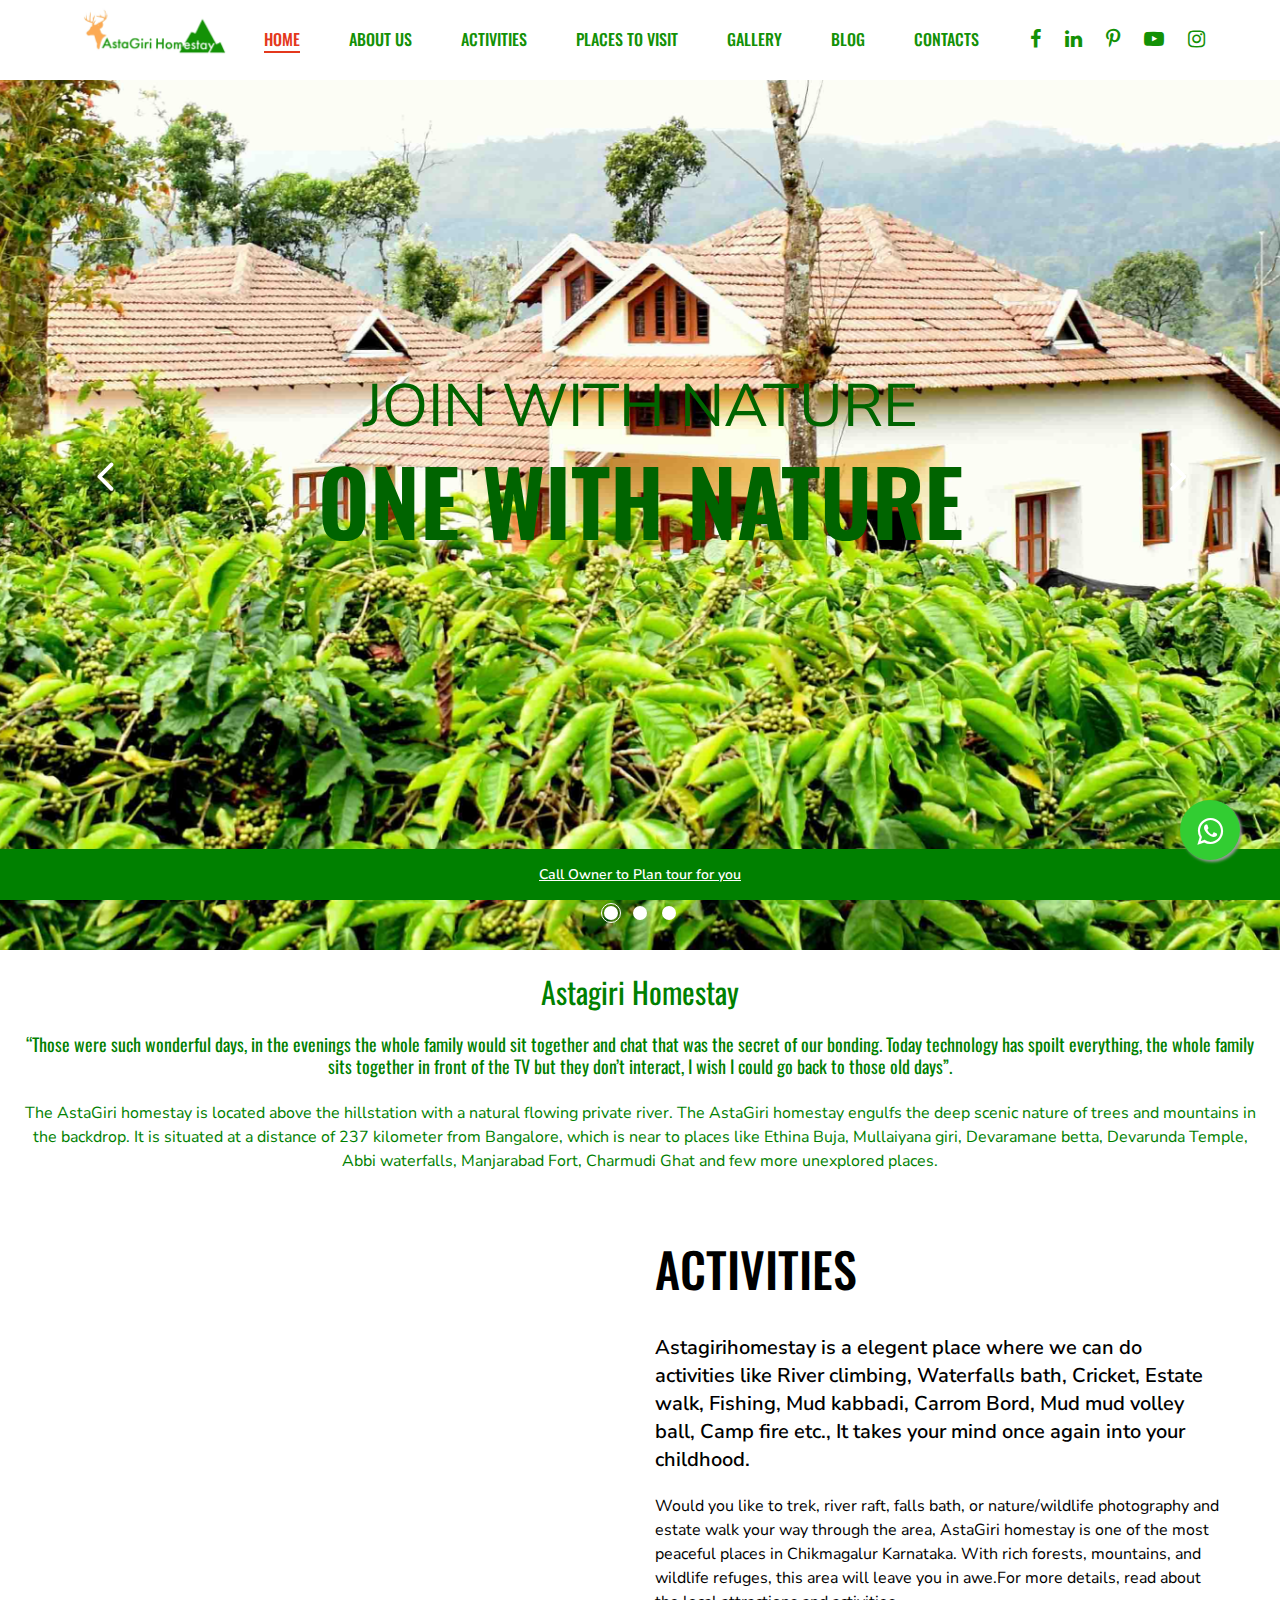
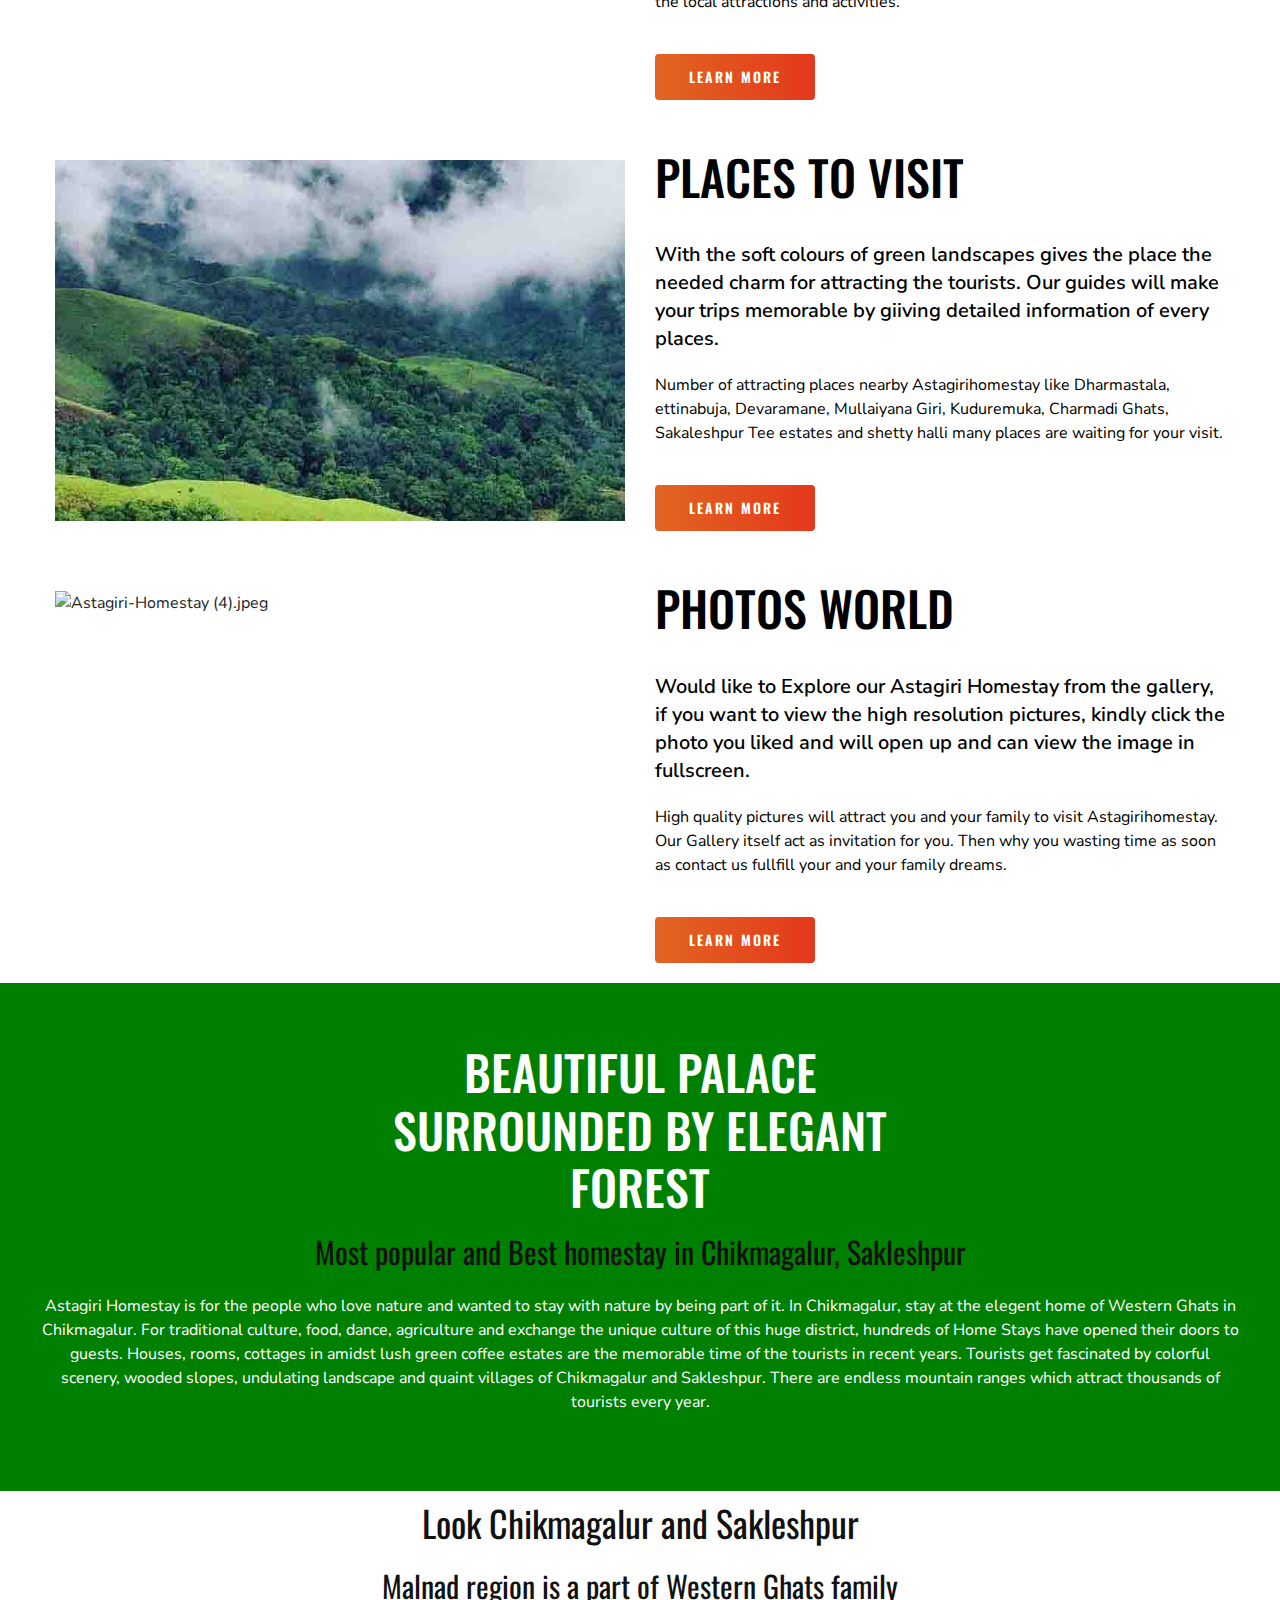
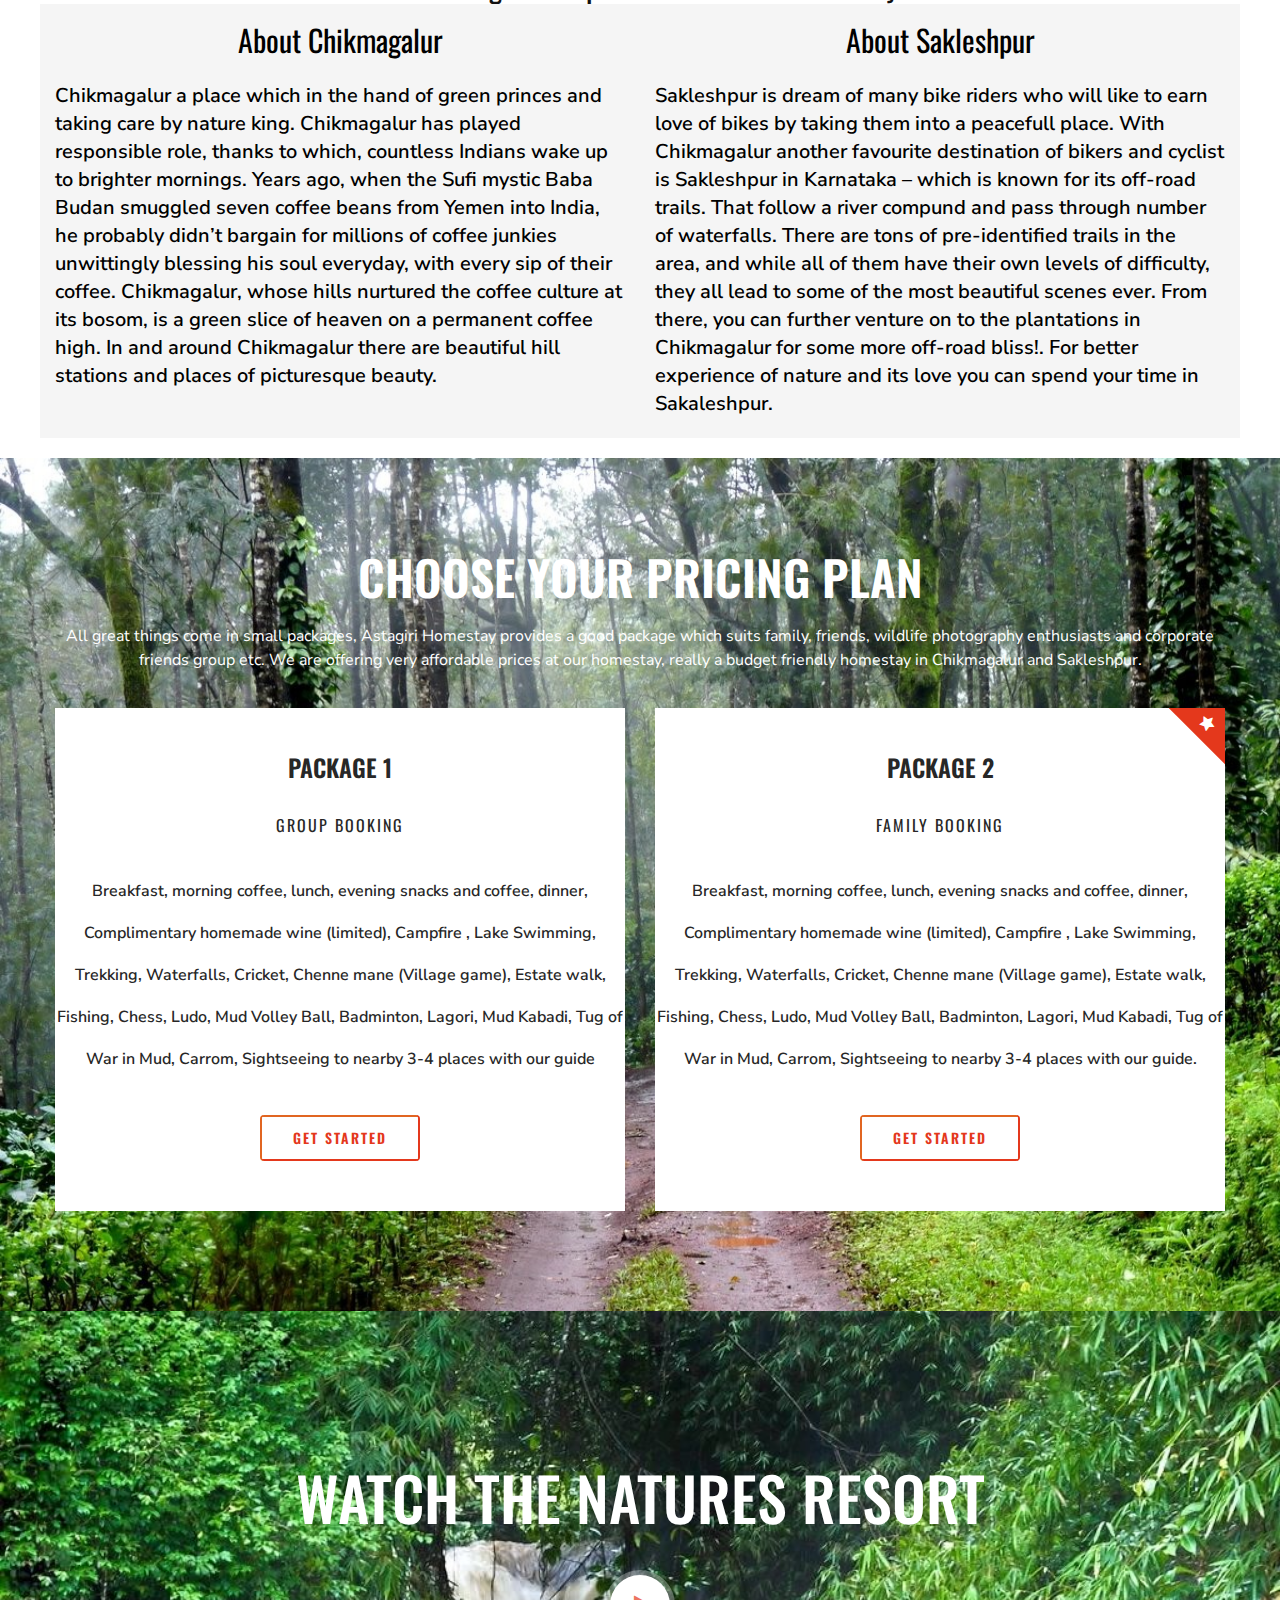
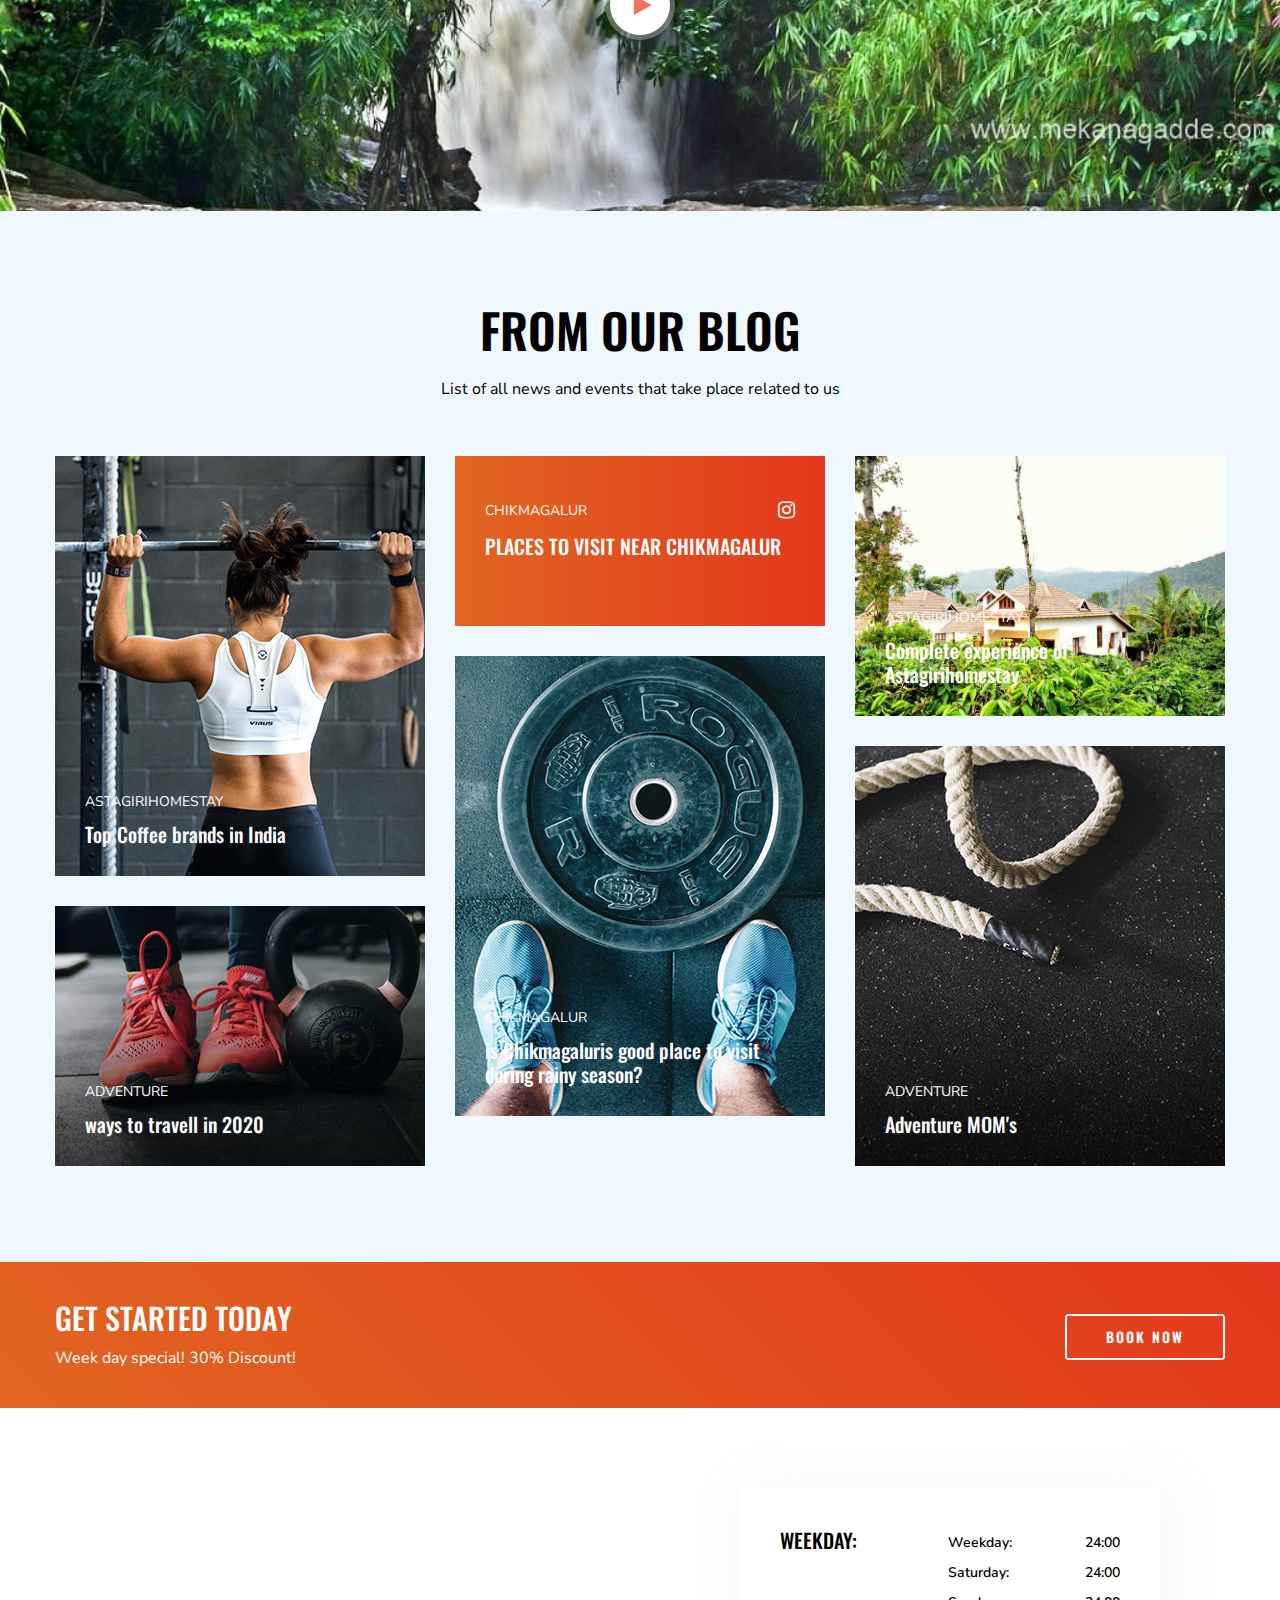
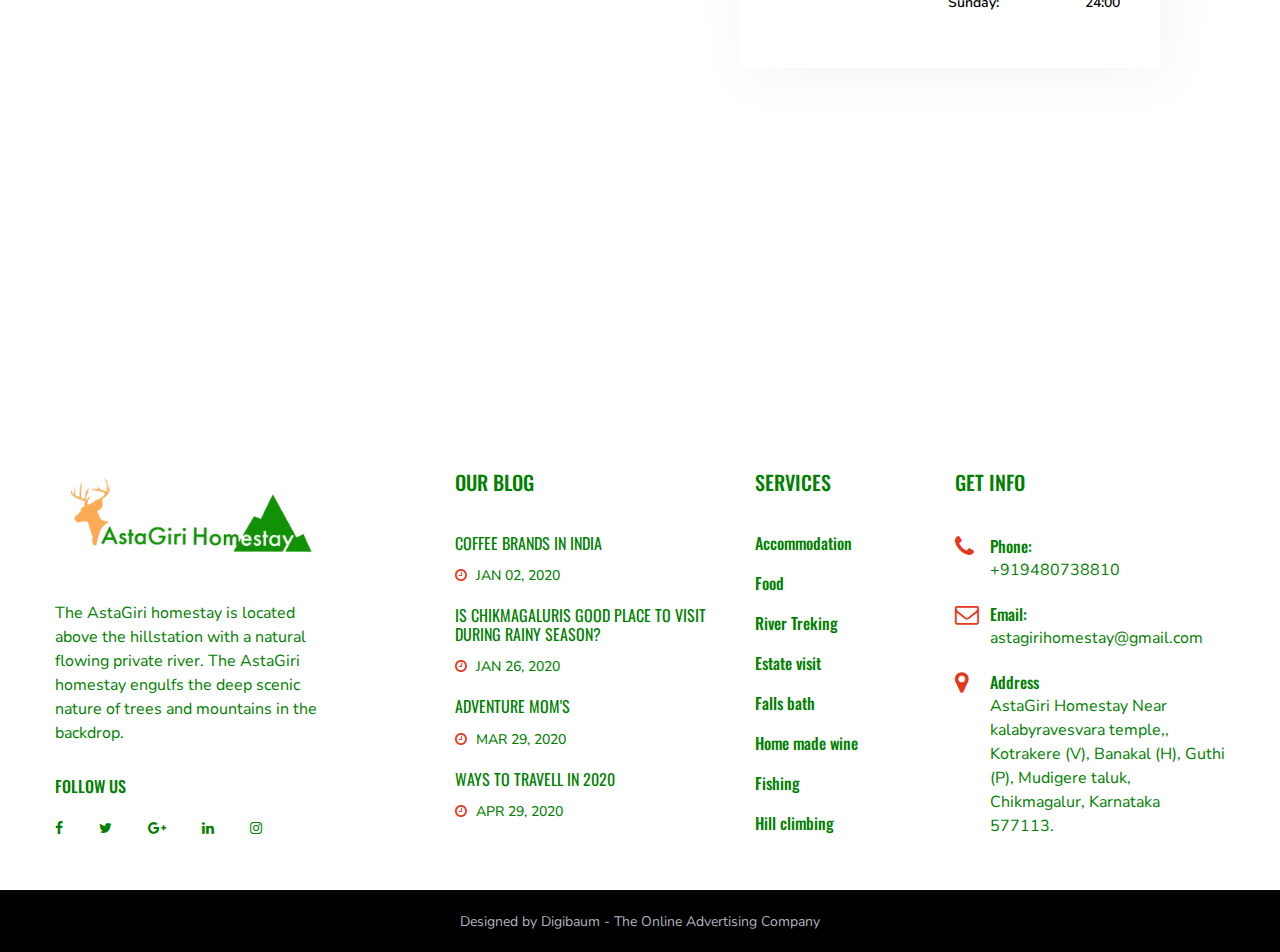
==== commit 850a333a: "151" ====
--- a/index.html
+++ b/index.html
@@ -7,7 +7,7 @@
     <meta name="keywords" content="Activitar, unica, creative, html">
     <meta name="viewport" content="width=device-width, initial-scale=1.0">
     <meta http-equiv="X-UA-Compatible" content="ie=edge">
-    <title>Astagiri Homestay</title>
+    <title>AstaGiri Homestay</title>
 
     <!-- Google Font -->
     <link href="https://fonts.googleapis.com/css?family=Nunito+Sans:400,600,700,800,900&display=swap" rel="stylesheet">
@@ -48,11 +48,11 @@
                 </a>
             </div>
             <div class="top-social">
-                <a href="#"><i class="fa fa-facebook"></i></a>
+                <a href="https://www.facebook.com/AstaGiriHomestay"><i class="fa fa-facebook"></i></a>
                 <a href="#" ><i class="fa fa-linkedin"></i></a>
                 <a href="#" ><i class="fa fa-pinterest-p"></i></a>
                 <a href="#" ><i class="fa fa-youtube-play"></i></a>
-                <a href="#" ><i class="fa fa-instagram"></i></a>
+                <a href="https://www.instagram.com/astagirihomestay_chikmagalur/" ><i class="fa fa-instagram"></i></a>
             </div>
             <div class="container">
                 <div class="nav-menu">
@@ -63,7 +63,7 @@
                           <li><a href="./activities.html" >Activities</a></li>
                           <li><a href="./placestovisit.html">Places To Visit</a></li>
                         <li><a href="./gallery.html" >Gallery</a></li>
-                          <li><a href="./tariff.html" >Tariff</a></li>
+                          <!-- <li><a href="./tariff.html" >Tariff</a></li> -->
                           <li><a href="./blog.html">Blog</a>  </li>
                           <li><a href="./contact.html">Contacts</a></li>
                         </ul>
@@ -93,7 +93,7 @@
                     </div>
                 </div>
             </div>
-            <div class="single-hero-item set-bg" data-setbg="img/hero-slider/hero-2.jpg">
+            <div class="single-hero-item set-bg" data-setbg="img/hero-slider/hero-2.JPG">
                 <div class="container">
                     <div class="row">
                         <div class="col-lg-12">
@@ -133,9 +133,7 @@
                       <center> <h3 style="color: green">Astagiri Homestay</h3></center>
 					<br>
                        <center> <h5 style="color: green">“Those were such wonderful days, in the evenings the whole family would sit together and chat that was the secret of our bonding. Today technology has spoilt everything, the whole family sits together in front of the TV but they don’t interact, I wish I could go back to those old days”.<br /></h5></center><br>
-						   <center> <p style="color: green">Wake up to the chirping of birds, breathe in absolutely pure and refreshing cool breeze and take a walk among the misty lush green stretch of land. Immerse yourself thoroughly in nature and pleasant country side living. The Chikmagalur – Sakleshpur region where Mekanagadde lies is one of the best tourist destinations of Karnataka, more famous as a hill station for families and friends.
-At Mekanagadde, we offer traditional large and spacious homestays to live in. The homestays are equipped with adequate facilities to meet your requirements. Our specialty includes the serving of Malnad cuisine. Our visitors experience complete calmness and relaxation, a pleasant deviation of mind from the busy everyday schedule to pure tranquillity and refreshing positive energy. We offer variety of packages for stay at Mekanagadde and also arrange for tours to in and around historical places. Our staffs are the traditional dwellers of Mekanagadde; they are most hospitable, warm and welcoming. Their expertise lies in cooking gourmet Malnad meal and they take you back to history with their stories and knowledge of the region. In my opinion anybody could run resorts but its difficult to handle a homestay.
-We welcome you to come and explore living at Mekanagadde and we promise you take back enriching and meaningful memories with you and share us the review.</p></center><br>
+						   <center> <p style="color: green">The AstaGiri homestay is located above the hillstation with a natural flowing private river. The AstaGiri homestay engulfs the deep scenic nature of trees and mountains in the backdrop. It is situated at a distance of 237 kilometer from Bangalore, which is near to places like Ethina Buja, Mullaiyana giri, Devaramane betta, Devarunda Temple, Abbi waterfalls, Manjarabad Fort, Charmudi Ghat and few more unexplored places.</p></center><br>
 
 
               </div>
@@ -160,29 +158,14 @@
 					  <img class="mySlides"  src="img/activities/mud-volley-ball copy-AstaGiri-Homestay-in-mudigere,-chikmagalur.jpg" alt="">
 					  
                     </div>
-				  <script>
-var myIndex = 0;
-carousel();
-
-function carousel() {
-  var i;
-  var x = document.getElementsByClassName("mySlides");
-  for (i = 0; i < x.length; i++) {
-    x[i].style.display = "none";
-  }
-  myIndex++;
-  if (myIndex > x.length) {myIndex = 1}
-  x[myIndex-1].style.display = "block";
-  setTimeout(carousel, 2000); // Change image every 2 seconds
-}
-</script>
+
                 </div>
 
 				<div class="col-lg-6">
                     <div class="about-text">
                         <h2 style="color: black">ACTIVITIES</h2>
-                        <p class="short-details" style="color: black">WesternGhats, it has a diverse topography, with mountains, coffee plantations, thick forests, paddy fields and rivers, which are ideal for trekking, sightseeing and water stream visits.</p>
-                        <p class="long-details" style="color: black">Whether you’re trekking, birding, or nature walking your way through the area, Mekanagadde Homestay is one of the most beautiful places in Karnataka. With a host of forests, mountains, and wildlife refuges, this area will leave you in awe.For more information, read about the local attractions and activities.</p>
+                        <p class="short-details" style="color: black">Astagirihomestay is a elegent place where we can do activities like River climbing, Waterfalls bath, Cricket, Estate walk, Fishing, Mud kabbadi, Carrom Bord, Mud mud volley ball, Camp fire etc., It takes your mind once again into your childhood.</p>
+                        <p class="long-details" style="color: black">Would you like to trek, river raft, falls bath, or nature/wildlife photography and estate walk your way through the area, AstaGiri homestay is one of the most peaceful places in Chikmagalur Karnataka. With rich forests, mountains, and wildlife refuges, this area will leave you in awe.For more details, read about the local attractions and activities.</p>
                         <a href="activities.html" class="primary-btn about-btn">Learn More</a>
                     </div>
                 </div>
@@ -197,35 +180,22 @@
 
                 <div class="col-lg-6">
                     <div class="about-img">
-                      <img class="mySlides1"  src="img/placestovisit/AstaGiri-Homestay-in-mudigere,-chikmagalur (4).jpg" alt="">
-					  <img class="mySlides1"  src="img/placestovisit/places-to-visit-in-mudigere-AstaGiri-Homestay-in-mudigere,-chikmagalur.jpg" alt="">
-						<img class="mySlides1"  src="img/placestovisit/shetty-halli-AstaGiri-Homestay-in-mudigere,-chikmagalur.jpg" alt="">
+                      <img class="mySlides1"  src="img/placestovisit/devrumane.jpg" alt="">
+					  <img class="mySlides1"  src="img/placestovisit/dharmastala-AstaGiri-Homestay-in-mudigere,-chikmagalur (4).jpg" alt="">
+                        <img class="mySlides1"  src="img/placestovisit/ettina-buja-trek.jpeg" alt="">
+                        <img class="mySlides1"  src="img/placestovisit/shetty-halli-AstaGiri-Homestay-in-mudigere,-chikmagalur.jpg" alt="">
+                        
 						
 						
                     </div>
-				  <script>
-var myIndexx = 0;
-carousel2();
-
-function carousel2() {
-  var ii;
-  var xx = document.getElementsByClassName("mySlides1");
-  for (ii = 0; ii < xx.length; ii++) {
-    xx[ii].style.display = "none";
-  }
-  myIndexx++;
-  if (myIndexx > xx.length) {myIndexx = 1}
-  xx[myIndexx-1].style.display = "block";
-  setTimeout(carousel2, 2000); // Change image every 2 seconds
-}
-</script>
+
                 </div>
 
 				<div class="col-lg-6">
                     <div class="about-text">
                       <h2 style="color: black">PLACES TO VISIT</h2>
-                      <p class="short-details" style="color: black">The landscapes with the large covered areas of greenery gives the place the needed charm for attracting the tourists. We will guide the guests about the surrounding tourist spots.</p>
-                      <p class="long-details" style="color: black">There are few tourist places nearby Mekanagadde which are not crowded. We will guide the guests about the surrounding destinations and tourist spots through our pamphlet. The travellers can get to know the Western Ghats mountain ranges and experience some of the most beautiful tourism destinations of South Karnataka.</p>
+                      <p class="short-details" style="color: black">With the soft colours of green landscapes gives the place the needed charm for attracting the tourists. Our guides will make your trips memorable by giiving detailed information of every places.</p>
+                      <p class="long-details" style="color: black">Number of attracting places nearby Astagirihomestay like Dharmastala, ettinabuja, Devaramane, Mullaiyana Giri, Kuduremuka, Charmadi Ghats, Sakaleshpur Tee estates and shetty halli many places are waiting for your visit.</p>
                         <a href="placestovisit.html" class="primary-btn about-btn">Learn More</a>
                     </div>
                 </div>
@@ -241,35 +211,20 @@
                 <div class="col-lg-6">
                     <div class="about-img">
                          
-						 <img class="mySlides2"  src="img/gallery/AstaGiri-Homestay-in-mudigere,-chikmagalur (13).JPG" alt="AstaGiri-Homestay-in-mudigere,-chikmagalur.jpg">
-						
-						 <img class="mySlides2"  src="img/gallery/AstaGiri-Homestay-in-mudigere,-chikmagalur (18).jpg" alt="chikamagalore-AstaGiri-Homestay-in-mudigere,-chikmagalur.jpg">
-						<img class="mySlides2"  src="img/gallery/AstaGiri-Homestay-in-mudigere,-chikmagalur (5).jpg" alt="AstaGiri-Homestay-in-mudigere,-chikmagalur-2.jpg">
+						 <img class="mySlides2"  src="img/gallery/Astagiri-Homestay (4).jpeg" alt="Astagiri-Homestay (4).jpeg">
+                         <img class="mySlides2"  src="img/gallery/India-Chikmagalur-Mullayanagiri-Cows-1.jpg" alt="India-Chikmagalur-Mullayanagiri-Cows-1.jpg">
+						 <img class="mySlides2"  src="img/gallery/Astagiri-Homestay (3).jpg" alt="Astagiri-Homestay (3).jpg">
+						<img class="mySlides2"  src="img/gallery/Astagiri-Homestay (5).jpg" alt="/Astagiri-Homestay (5).jpg">
 					  
                     </div>
-				  <script>
-var myIndexxx = 0;
-carousel3();
-
-function carousel3() {
-  var iii;
-  var xxx = document.getElementsByClassName("mySlides2");
-  for (iii = 0; iii < xxx.length; iii++) {
-    xxx[iii].style.display = "none";
-  }
-  myIndexxx++;
-  if (myIndexxx > xxx.length) {myIndexxx = 1}
-  xxx[myIndexxx-1].style.display = "block";
-  setTimeout(carousel3, 2000); // Change image every 2 seconds
-}
-</script>
+
                 </div>
 
 				<div class="col-lg-6">
                     <div class="about-text">
                       <h2 style="color: black">PHOTOS WORLD</h2>
-                      <p class="short-details" style="color: black">Explore our Mekanagadde Homestay from the photos, if you want to view the high quality images, kindly click the photo you liked and will open up and can view the image in fullscreen.</p>
-                      <p class="long-details" style="color: black">Photos will inspire you with the in and around places near our Mekanagadde Homestay also you will get to know how remotely the property is located. Our photo gallery will give you a glimpse of the various amenities and facilities. Contact us right away or do an advance online booking before you embark on your Chikmagalur and Sakleshpur trip, since we run to full capacity most of the time throughout the seasons.</p>
+                      <p class="short-details" style="color: black">Would like to Explore our Astagiri Homestay from the gallery, if you want to view the high resolution pictures, kindly click the photo you liked and will open up and can view the image in fullscreen.</p>
+                      <p class="long-details" style="color: black">High quality pictures will attract you and your family to visit Astagirihomestay. Our Gallery itself act as invitation for you. Then why you wasting time as soon as contact us fullfill your and your family dreams.</p>
                         <a href="gallery.html" class="primary-btn about-btn">Learn More</a>
                     </div>
                 </div>
@@ -286,13 +241,13 @@
                 <div class="row" >
                     <div class="col-lg-7 m-auto text-center">
                         <div class="section-title pl-lg-4 pr-lg-4 pl-0 pr-0">
-                            <h2>Peaceful Paradise inside Western Ghats</h2>
-
-                        </div>
-
-                    </div>
-					<center><h3>Best and most popular homestay in Chikmagalur, Sakleshpur</h3><br>
-                            <p style="color: white">Mekanagadde Homestay is for the people who love hospitality, nature and wanted to explore nature by being part of it. In Chikmagalur, stay at the beautiful home of Malnad family near estate Homestay in Chikmagalur. For traditional hospitality, food and exchange the unique culture of this huge district, hundreds of Home Stays have opened their doors to guests. Houses, rooms, cottages in amidst lush green coffee estates are the memorable time of the tourists in recent years. Tourists get fascinated by colorful scenery, wooded slopes, undulating landscape and quaint villages of Chikmagalur and Sakleshpur. There are endless mountain ranges which attract thousands of tourists every year.</p></center>
+                            <h2>Beautiful Palace surrounded by Elegant Forest</h2>
+
+                        </div>
+
+                    </div>
+					<center><h3>Most popular and Best homestay in Chikmagalur, Sakleshpur</h3><br>
+                            <p style="color: white">Astagiri Homestay is for the people who love nature and wanted to stay with nature by being part of it. In Chikmagalur, stay at the elegent home of Western Ghats in Chikmagalur. For traditional culture, food, dance, agriculture and exchange the unique culture of this huge district, hundreds of Home Stays have opened their doors to guests. Houses, rooms, cottages in amidst lush green coffee estates are the memorable time of the tourists in recent years. Tourists get fascinated by colorful scenery, wooded slopes, undulating landscape and quaint villages of Chikmagalur and Sakleshpur. There are endless mountain ranges which attract thousands of tourists every year.</p></center>
                 </div>
             </div>
         </div>
@@ -300,7 +255,7 @@
     </section>
 	<section class="home-about spad">
         <div class="container">
-			<center><h2>About Chikmagalur and Sakleshpur</h2>
+			<center><h2>Look Chikmagalur and Sakleshpur</h2>
 			<br>
 			<h3>Malnad region is a part of Western Ghats family</h3></center>
             <div class="row">
@@ -310,8 +265,8 @@
                    <div class="about-text">
                        <center><h3 style="color: black">About Chikmagalur</h3></center>
 					   <br>
-                      <p class="short-details" style="color: black">Chikmagalur has played host to an event, thanks to which, countless Indians wake up to brighter mornings. Centuries ago, when the Sufi mystic Baba Budan smuggled seven coffee beans from Yemen into India, he probably didn’t bargain for millions of coffee junkies unwittingly blessing his soul everyday, with every sip of their coffee. Chikmagalur, whose hills nurtured the coffee culture at its bosom, is a green slice of heaven on a permanent coffee high. In and around Chikmagalur there are beautiful hill stations and places of picturesque beauty.</p>
-                      <p class="long-details" style="color: black">The district is strewn with many holy spots and proliferates legends associated with stories from the epics of Ramayana and the Mahabharata. It is generally cool throughout the year, with a maximum temperature of 28 C. The best season to visit would be from September to March. The river Hemavathi is a tributary of Kaveri. This river originates in the Western Ghats – Ballala Rayana Durga – in Chikmagalur. The river joins with its main tributary, Yagachi river, at Hassan, then flows on to join Cauvery near Krishnarajasagara. The river is nearly 245 km long from its place of origin to where it converges with Cauvery.</p>
+                      <p class="short-details" style="color: black">Chikmagalur a place which in the hand of green princes and taking care by nature king. Chikmagalur has played responsible role, thanks to which, countless Indians wake up to brighter mornings. Years ago, when the Sufi mystic Baba Budan smuggled seven coffee beans from Yemen into India, he probably didn’t bargain for millions of coffee junkies unwittingly blessing his soul everyday, with every sip of their coffee. Chikmagalur, whose hills nurtured the coffee culture at its bosom, is a green slice of heaven on a permanent coffee high. In and around Chikmagalur there are beautiful hill stations and places of picturesque beauty.</p>
+                      <!-- <p class="long-details" style="color: black">The district is strewn with many holy spots and proliferates legends associated with stories from the epics of Ramayana and the Mahabharata. It is generally cool throughout the year, with a maximum temperature of 28 C. The best season to visit would be from September to March. The river Hemavathi is a tributary of Kaveri. This river originates in the Western Ghats – Ballala Rayana Durga – in Chikmagalur. The river joins with its main tributary, Yagachi river, at Hassan, then flows on to join Cauvery near Krishnarajasagara. The river is nearly 245 km long from its place of origin to where it converges with Cauvery.</p> -->
 
                     </div>
                 </div>
@@ -320,8 +275,8 @@
                     <div class="about-text">
                       <center><h3 style="color: black">About Sakleshpur</h3></center>
 						<br>
-                      <p class="short-details" style="color: black">Another favourite off-roading destination down the Western coast is Sakleshpur in Karnataka – which is known for its off-road trails that follow a river bed and pass through numerous waterfalls. There are tons of pre-identified trails in the area, and while all of them have their own levels of difficulty, they all lead to some of the most beautiful scenes ever. From there, you can further venture on to the plantations in Chikmagalur for some more off-road bliss!</p>
-                      <p class="long-details" style="color: black">Apart from commercial once, there are few authentic homestays in Sakleshpur providing good hospitality and local Malnad food within their own house. This make guest and travellers to feel safe and private. All people coming to Sakleshpur from different places like Bangalore, Mysore, Mangalore, Mumbai, Chennai, Hyderabad etc. come in search for a true homestay, who shares generous amount of knowledge on Sakleshpur’s nature, culture, space, food and lifestyle. Many know that Sakleshpur is gifted by vast amount of Western Ghats region amounting for adventure activities like trekking, off-roading, jeep drive, waterfalls and coffee plantation walk.</p>
+                      <p class="short-details" style="color: black">Sakleshpur is dream of many bike riders who will like to earn love of bikes by taking them into a peacefull place. With Chikmagalur another favourite destination of bikers and cyclist is Sakleshpur in Karnataka – which is known for its off-road trails. That follow a river compund and pass through number of waterfalls. There are tons of pre-identified trails in the area, and while all of them have their own levels of difficulty, they all lead to some of the most beautiful scenes ever. From there, you can further venture on to the plantations in Chikmagalur for some more off-road bliss!. For better experience of nature and its love you can spend your time in Sakaleshpur.</p>
+                      <!-- <p class="long-details" style="color: black">Apart from commercial once, there are few authentic homestays in Sakleshpur providing good hospitality and local Malnad food within their own house. This make guest and travellers to feel safe and private. All people coming to Sakleshpur from different places like Bangalore, Mysore, Mangalore, Mumbai, Chennai, Hyderabad etc. come in search for a true homestay, who shares generous amount of knowledge on Sakleshpur’s nature, culture, space, food and lifestyle. Many know that Sakleshpur is gifted by vast amount of Western Ghats region amounting for adventure activities like trekking, off-roading, jeep drive, waterfalls and coffee plantation walk.</p> -->
 
                     </div>
                 </div>
@@ -340,7 +295,7 @@
                 <div class="col-lg-12">
                     <div class="section-title">
                         <h2>CHOOSE YOUR PRICING PLAN</h2>
-                        <p>All great things come in small packages, Mekanagadde Homestay provides a good package which suits family, friends, wildlife photography enthusiasts and corporate friends group etc. We are offering very affordable prices at our homestay, really a budget friendly homestay in Chikmagalur and Sakleshpur.</p>
+                        <p>All great things come in small packages, Astagiri Homestay provides a good package which suits family, friends, wildlife photography enthusiasts and corporate friends group etc. We are offering very affordable prices at our homestay, really a budget friendly homestay in Chikmagalur and Sakleshpur.</p>
                     </div>
 
                 </div>
@@ -348,34 +303,34 @@
             <div class="row">
                 <div class="col-lg-4 col-xl-6">
                     <div class="single-price-plan">
-                        <h4>Normal</h4>
+                        <h4>Package 1</h4>
                         <div class="price-plan">
-                            <h2> 1999 <span>Rs. </span></h2>
-                            <p>One day one night Package</p>
+                            <!-- <h2> 1999 <span>Rs. </span></h2> -->
+                            <p>Group Booking</p>
                         </div>
                         <ul>
                             
-                            <li>Multiple Sharing - Rs 2000/- Per Person</li>
-                            <li>Includes - Accommodation, Activities, Breakfast, Lunch and Dinner.</li>
-                            <li>Stay - Check in for Lunch on Day 1 and Check-out after breakfast on day 2</li>
+                            <li>Breakfast, morning coffee, lunch, evening snacks and coffee, dinner, Complimentary homemade wine (limited), Campfire , Lake Swimming, Trekking, Waterfalls, Cricket, Chenne mane (Village game), Estate walk, Fishing, Chess, Ludo, Mud Volley Ball, Badminton, Lagori, Mud Kabadi, Tug of War in Mud, Carrom, Sightseeing to nearby 3-4 places with our guide</li>
+                            <!-- <li>Includes - Accommodation, Activities, Breakfast, Lunch and Dinner.</li>
+                            <li>Stay - Check in for Lunch on Day 1 and Check-out after breakfast on day 2</li> -->
                         </ul>
-                        <a href="#" class="primary-btn price-btn">Get Started</a>
+                        <a href="https://api.whatsapp.com/send?phone=919480738810&text=Hola%21%20Quisiera%20m%C3%A1s%20informaci%C3%B3n%20sobre%20Varela%202." class="primary-btn price-btn">Get Started</a>
                     </div>
                 </div>
                 <div class="col-lg-4 col-xl-6">
                     <div class="single-price-plan">
-                        <h4>Professional</h4>
+                        <h4>Package 2</h4>
                         <div class="price-plan">
-                            <h2>2999<span>Rs.</span></h2>
-                            <p>Two day One night Package</p>
+                            <!-- <h2>2999<span>Rs.</span></h2> -->
+                            <p>Family Booking</p>
                         </div>
                         <ul>
-                            <li>Multiple Sharing - 2750/- Per Person</li>
-                           
+                            <li>Breakfast, morning coffee, lunch, evening snacks and coffee, dinner, Complimentary homemade wine (limited), Campfire , Lake Swimming, Trekking, Waterfalls, Cricket, Chenne mane (Village game), Estate walk, Fishing, Chess, Ludo, Mud Volley Ball, Badminton, Lagori, Mud Kabadi, Tug of War in Mud, Carrom, Sightseeing to nearby 3-4 places with our guide.</li>
+<!--                            
                             <li>Includes - Accommodation, Activities, 2 Breakfast, 2 Lunch and 1 Dinner.</li>
-                            <li>Stay - Check in for Breakfast on Day 1 and Check-out after Lunch on day 2</li>
+                            <li>Stay - Check in for Breakfast on Day 1 and Check-out after Lunch on day 2</li> -->
                         </ul>
-                        <a href="#" class="primary-btn price-btn">Get Started</a>
+                        <a href="https://api.whatsapp.com/send?phone=919480738810&text=Hola%21%20Quisiera%20m%C3%A1s%20informaci%C3%B3n%20sobre%20Varela%202." class="primary-btn price-btn">Get Started</a>
                         <div class="tic-text">
                             <i class="fa fa-star"></i>
                         </div>
@@ -422,53 +377,53 @@
                 <div class="col-lg-4 col-md-6 grid-item">
                     <div class="blog-item large-item set-bg" data-setbg="img/blog/blog-1.jpg">
                         <a href="#" class="blog-text">
-                            <div class="categories">Gym & Croosfit</div>
-                            <h5>Many people sign up for affiliate programs</h5>
+                            <div class="categories">Astagirihomestay</div>
+                            <h5> Top Coffee brands in India</h5>
                         </a>
                     </div>
                 </div>
                 <div class="col-lg-4 col-md-6 grid-item">
                     <div class="blog-item instagram-item">
                         <a href="#" class="instagram-text">
-                            <div class="categories">Gym & Croosfit <i class="fa fa-instagram"></i></div>
-                            <h5>Follow Our Classes Gyming on Instagram # BodyBuilding # photo</h5>
+                            <div class="categories">Chikmagalur<i class="fa fa-instagram"></i></div>
+                            <h5>Places To Visit near Chikmagalur</h5>
                         </a>
                     </div>
                 </div>
                 <div class="col-lg-4 col-md-6 grid-item">
                     <div class="blog-item small-item set-bg" data-setbg="img/blog/blog-2.jpg">
                         <a href="#" class="blog-text">
-                            <div class="categories">Gym & Croosfit</div>
-                            <h5>Does Hydroderm Work</h5>
+                            <div class="categories">Astagirihomestay</div>
+                            <h5>Complete experience of Astagirihomestay</h5>
                         </a>
                     </div>
                 </div>
                 <div class="col-lg-4 col-md-6 grid-item">
                     <div class="blog-item large-item xls-large set-bg" data-setbg="img/blog/blog-3.jpg">
                         <a href="#" class="blog-text">
-                            <div class="categories">Gym & Croosfit</div>
-                            <h5>Many people sign up for affiliate programs</h5>
+                            <div class="categories">Chikmagalur</div>
+                            <h5>is Chikmagaluris good place to visit during rainy season?</h5>
                         </a>
                     </div>
                 </div>
                 <div class="col-lg-4 col-md-6 grid-item">
                     <div class="blog-item large-item set-bg" data-setbg="img/blog/blog-4.jpg">
                         <a href="#" class="blog-text">
-                            <div class="categories">Gym & Croosfit</div>
-                            <h5>Many people sign up for affiliate programs</h5>
+                            <div class="categories">Adventure</div>
+                            <h5>Adventure MOM's</h5>
                         </a>
-                        <div class="play-btn">
+                        <!-- <div class="play-btn">
                             <a href="https://www.youtube.com/watch?v=X_9VoqR5ojM" class="play-in-btn video-popup">
                                 <i class="fa fa-play"></i>
                             </a>
-                        </div>
+                        </div> -->
                     </div>
                 </div>
                 <div class="col-lg-4 col-md-6 grid-item">
                     <div class="blog-item small-item set-bg" data-setbg="img/blog/blog-5.jpg">
                         <a href="#" class="blog-text">
-                            <div class="categories">Gym & Croosfit</div>
-                            <h5>Your Antibiotic One Day To 10 Day Options</h5>
+                            <div class="categories">Adventure</div>
+                            <h5>ways to travell in 2020</h5>
                         </a>
                     </div>
                 </div>
@@ -484,9 +439,9 @@
                 <div class="col-lg-12">
                     <div class="cta-text">
                         <h3>GeT Started Today</h3>
-                        <p>New Year special! 30% Discount!</p>
-                    </div>
-                    <a href="#" class="primary-btn cta-btn">book now</a>
+                        <p>Week day special! 30% Discount!</p>
+                    </div>
+                    <a href="https://api.whatsapp.com/send?phone=919480738810&text=Hola%21%20Quisiera%20m%C3%A1s%20informaci%C3%B3n%20sobre%20Varela%202." class="primary-btn cta-btn">book now</a>
                 </div>
             </div>
         </div>
@@ -500,12 +455,12 @@
             <div class="open-time">
                 <h5>Weekday:</h5>
                 <ul>
-                    <li>Weekday: <span>06:30 - 11:00</span></li>
-                    <li>Saturday: <span>07:00 - 22:00</span></li>
-                    <li>Sunday: <span>09:00 - 18:00</span></li>
+                    <li>Weekday: <span>24:00</span></li>
+                    <li>Saturday: <span>24:00</span></li>
+                    <li>Sunday: <span>24:00</span></li>
                 </ul>
             </div>
-            <div class="map-contact-form">
+            <!-- <div class="map-contact-form">
                 <h5>Contact Us</h5>
                 <form action="#">
                     <input type="text" placeholder="Name">
@@ -513,13 +468,13 @@
                     <textarea placeholder="Message"></textarea>
                     <button type="submit" class="site-btn">Submit Now</button>
                 </form>
-            </div>
+            </div> -->
         </div>
     </div>
     <!-- Map Section End -->
 
     <!-- Footer Section Begin -->
-    <footer class="footer-section" style="background-color: white">
+    <footer class="footer-section">
         <div class="container">
             <div class="row">
                 <div class="col-lg-3">
@@ -527,8 +482,7 @@
                         <div class="f-logo">
                             <a href="#"><img src="img/logo.png" alt=""></a>
                         </div>
-                        <p style="color: green">Despite growth of the Internet over the past seven years, the use of toll-free phone numbers
-                            in television advertising continues.</p>
+                        <p style="color: green">The AstaGiri homestay is located above the hillstation with a natural flowing private river. The AstaGiri homestay engulfs the deep scenic nature of trees and mountains in the backdrop. </p>
                         <div class="social-links">
                             <h6 style="color: green">Follow us</h6>
                             <a href="#" style="color: green"><i class="fa fa-facebook"></i></a>
@@ -544,16 +498,20 @@
                         <h5 style="color: green">Our Blog</h5>
                         <div class="footer-blog">
                             <a href="#" class="fb-item">
-                                <h6 style="color: green">Most people who work</h6>
-                                <span class="blog-time" style="color: green"><i class="fa fa-clock-o"></i> Jan 02, 2019</span>
+                                <h6 style="color: green">Coffee brands in India</h6>
+                                <span class="blog-time" style="color: green"><i class="fa fa-clock-o"></i> Jan 02, 2020</span>
                             </a>
                             <a href="#" class="fb-item">
-                                <h6 style="color: green">Freelance Design Tricks How </h6>
-                                <span class="blog-time" style="color: green"><i class="fa fa-clock-o"></i> Jan 02, 2019</span>
+                                <h6 style="color: green">is Chikmagaluris good place to visit during rainy season?</h6>
+                                <span class="blog-time" style="color: green"><i class="fa fa-clock-o"></i> Jan 26, 2020</span>
                             </a>
                             <a href="#" class="fb-item">
-                                <h6 style="color: green">have a computer at home have had </h6>
-                                <span class="blog-time" style="color: green"><i class="fa fa-clock-o"></i> Jan 02, 2019</span>
+                                <h6 style="color: green">Adventure MOM's</h6>
+                                <span class="blog-time" style="color: green"><i class="fa fa-clock-o"></i> Mar 29, 2020</span>
+                            </a>
+                            <a href="#" class="fb-item">
+                                <h6 style="color: green">ways to travell in 2020</h6>
+                                <span class="blog-time" style="color: green"><i class="fa fa-clock-o"></i> Apr 29, 2020</span>
                             </a>
                         </div>
                     </div>
@@ -562,11 +520,14 @@
                     <div class="footer-widget">
                         <h5 style="color: green">Services</h5>
                         <ul class="workout-program">
-                            <li><a href="#" style="color: green">Homestay</a></li>
-                            <li><a href="#" style="color: green">Hotel</a></li>
-                            <li><a href="#" style="color: green">Treking</a></li>
-                            <li><a href="#" style="color: green">River Stream</a></li>
-                            <li><a href="#" style="color: green">Gym Fitness</a></li>
+                            <li><a href="#" style="color: green">Accommodation</a></li>
+                            <li><a href="#" style="color: green">Food</a></li>
+                            <li><a href="#" style="color: green">River Treking</a></li>
+                            <li><a href="#" style="color: green">Estate visit</a></li>
+                            <li><a href="#" style="color: green">Falls bath</a></li>
+                            <li><a href="#" style="color: green">Home made wine</a></li>
+                            <li><a href="#" style="color: green">Fishing</a></li>
+                            <li><a href="#" style="color: green">Hill climbing</a></li>
                         </ul>
                     </div>
                 </div>
@@ -577,34 +538,46 @@
                             <li style="color: green">
                                 <i class="fa fa-phone"></i>
                                 <span style="color: green">Phone:</span>
-                                (12) 345 6789
+                                +919480738810
                             </li>
                             <li style="color: green">
                                 <i class="fa fa-envelope-o"></i>
                                 <span style="color: green">Email:</span>
-                                contact@resort.com
+                                astagirihomestay@gmail.com
                             </li>
                             <li style="color: green">
                                 <i class="fa fa-map-marker"></i>
                                 <span style="color: green">Address</span>
-                                Iris Watson, Box 283 8562, NY
+                                AstaGiri Homestay Near kalabyravesvara temple,, Kotrakere (V), Banakal (H), Guthi (P), Mudigere taluk, Chikmagalur, Karnataka 577113.
                             </li>
                         </ul>
                     </div>
                 </div>
             </div>
         </div>
+        
         <div class="copyright-text">
             <div class="container">
                 <div class="row">
                     <div class="col-lg-12 text-center">
-                        <div class="ct-inside"><!-- Link back to Colorlib can't be removed. Template is licensed under CC BY 3.0. -->
-Copyright &copy;<script>document.write(new Date().getFullYear());</script> All rights reserved</div>
-                    </div>
-                </div>
-            </div>
-        </div>
+                        <div class="ct-inside">Designed by    Digibaum - The Online Advertising Company</div>
+                    </div>
+                </div>
+            </div>
+        </div>
+       
+        <div class="footer-call">
+            <div class="container">
+                <div class="row">
+                    <div class="col-lg-12 text-center">
+                        <div class="ct-inside"><p></p><a href="tel:9480738810"><U>Call Owner to Plan tour for you </U></a> </p></div></div>
+                    </div>
+                </div>
+            </div>
+ 
     </footer>
+
+
     <!-- Footer Section End -->
 
     <!-- Js Plugins -->
@@ -617,6 +590,57 @@
     <script src="js/owl.carousel.min.js"></script>
     <script src="js/masonry.pkgd.min.js"></script>
     <script src="js/main.js"></script>
+
+    <script>
+        var myIndex = 0;
+        carousel();
+        
+        function carousel() {
+          var i;
+          var x = document.getElementsByClassName("mySlides");
+          for (i = 0; i < x.length; i++) {
+            x[i].style.display = "none";
+          }
+          myIndex++;
+          if (myIndex > x.length) {myIndex = 1}
+          x[myIndex-1].style.display = "block";
+          setTimeout(carousel, 2000); // Change image every 2 seconds
+        }
+        </script>
+
+<script>
+    var myIndexx = 0;
+    carousel2();
+    
+    function carousel2() {
+      var ii;
+      var xx = document.getElementsByClassName("mySlides1");
+      for (ii = 0; ii < xx.length; ii++) {
+        xx[ii].style.display = "none";
+      }
+      myIndexx++;
+      if (myIndexx > xx.length) {myIndexx = 1}
+      xx[myIndexx-1].style.display = "block";
+      setTimeout(carousel2, 2000); // Change image every 2 seconds
+    }
+    </script>
+
+<script>
+    var myIndexxx = 0;
+    carousel3();
+    
+    function carousel3() {
+      var iii;
+      var xxx = document.getElementsByClassName("mySlides2");
+      for (iii = 0; iii < xxx.length; iii++) {
+        xxx[iii].style.display = "none";
+      }
+      myIndexxx++;
+      if (myIndexxx > xxx.length) {myIndexxx = 1}
+      xxx[myIndexxx-1].style.display = "block";
+      setTimeout(carousel3, 2000); // Change image every 2 seconds
+    }
+    </script>
 </body>
 
 </html>
--- a/css/style.css
+++ b/css/style.css
@@ -381,7 +381,6 @@
 
 
 
-
 .header-section {
 	padding-top: 40px;
 	position: fixed;
@@ -391,27 +390,30 @@
 	z-index: 99;
 	padding-left: 60px;
 	padding-right: 60px;
+	
 }
 
 .header-section.header-normal {
-/*	position: fixed;*/
+
 	display: -webkit-box;
 	display: -ms-flexbox;
 	display: flex;
-	background: #151515;
+	background: #ffffff;
 	padding-top: 0;
+	
+	
 }
 
 .header-section.header-normal .logo {
+	padding: 5px 0;
+}
+
+.header-section.header-normal .nav-menu .mainmenu ul li a {
 	padding: 25px 0;
 }
 
-.header-section.header-normal .nav-menu .mainmenu ul li a {
-	padding: 40px 0;
-}
-
 .header-section.header-normal .nav-menu .mainmenu ul li a:after {
-	bottom: 35px;
+	bottom: 25px;
 }
 
 .header-section.header-normal .nav-menu .mainmenu ul li:hover .dropdown {
@@ -427,15 +429,18 @@
 }
 
 .header-section.header-normal .top-social {
-	padding: 39px 0;
+	padding: 25px 0;
 }
 
 .logo {
 	float: left;
+	width: 14%;
+	
 }
 
 .logo a {
 	display: inline-block;
+	
 }
 
 .nav-menu {
@@ -468,7 +473,7 @@
 }
 
 .nav-menu .mainmenu ul li a {
-	color: #ffffff;
+	color: #139106;
 	font-size: 16px;
 	text-transform: uppercase;
 	font-weight: 500;
@@ -552,7 +557,7 @@
 .top-social a {
 	display: inline-block;
 	font-size: 20px;
-	color: #ffffff;
+	color: #139106;
 	margin-left: 20px;
 }
 
@@ -1606,7 +1611,7 @@
 -----------------------*/
 
 .footer-section {
-	background: #151515;
+	background: #ffffff;
 	padding-top: 72px;
 }
 
@@ -1731,7 +1736,10 @@
 	border-top: 1px solid #0a0a0a;
 	padding: 20px 0;
 	margin-top: 20px;
-}
+	margin-bottom: 50px;
+}
+
+
 
 .copyright-text .ct-inside {
 	font-size: 14px;
@@ -1742,6 +1750,29 @@
 	font-weight: 600;
 	color: #e4381C;
 }
+
+.footer-call {
+	position: fixed;
+	left: 0;
+	bottom: 0;
+	width: 100%;
+	background-color: green;
+	color: white;
+	text-align: center;
+	z-index:50;
+ }
+
+ .footer-call .ct-inside {
+	font-size: 14px;
+	color: white;
+}
+
+.footer-call .ct-inside a {
+	font-weight: 600;
+	color: white;
+}
+ 
+
 
 /* ----------------------------------- Other Pages Styles ------------------------------*/
 
@@ -3111,6 +3142,7 @@
 		font-size: 30px;
 	}
 	.slicknav_menu {
+		margin-top: 30px;
 		text-align: right;
 	}
 	.slicknav_nav {
@@ -3118,8 +3150,9 @@
 	}
 	.logo {
 		float: left;
-		text-align: left;
+		text-align: center;
 		margin-bottom: 10px;
+		width: 150px;
 	}
 	.slicknav_btn {
 		float: none;
